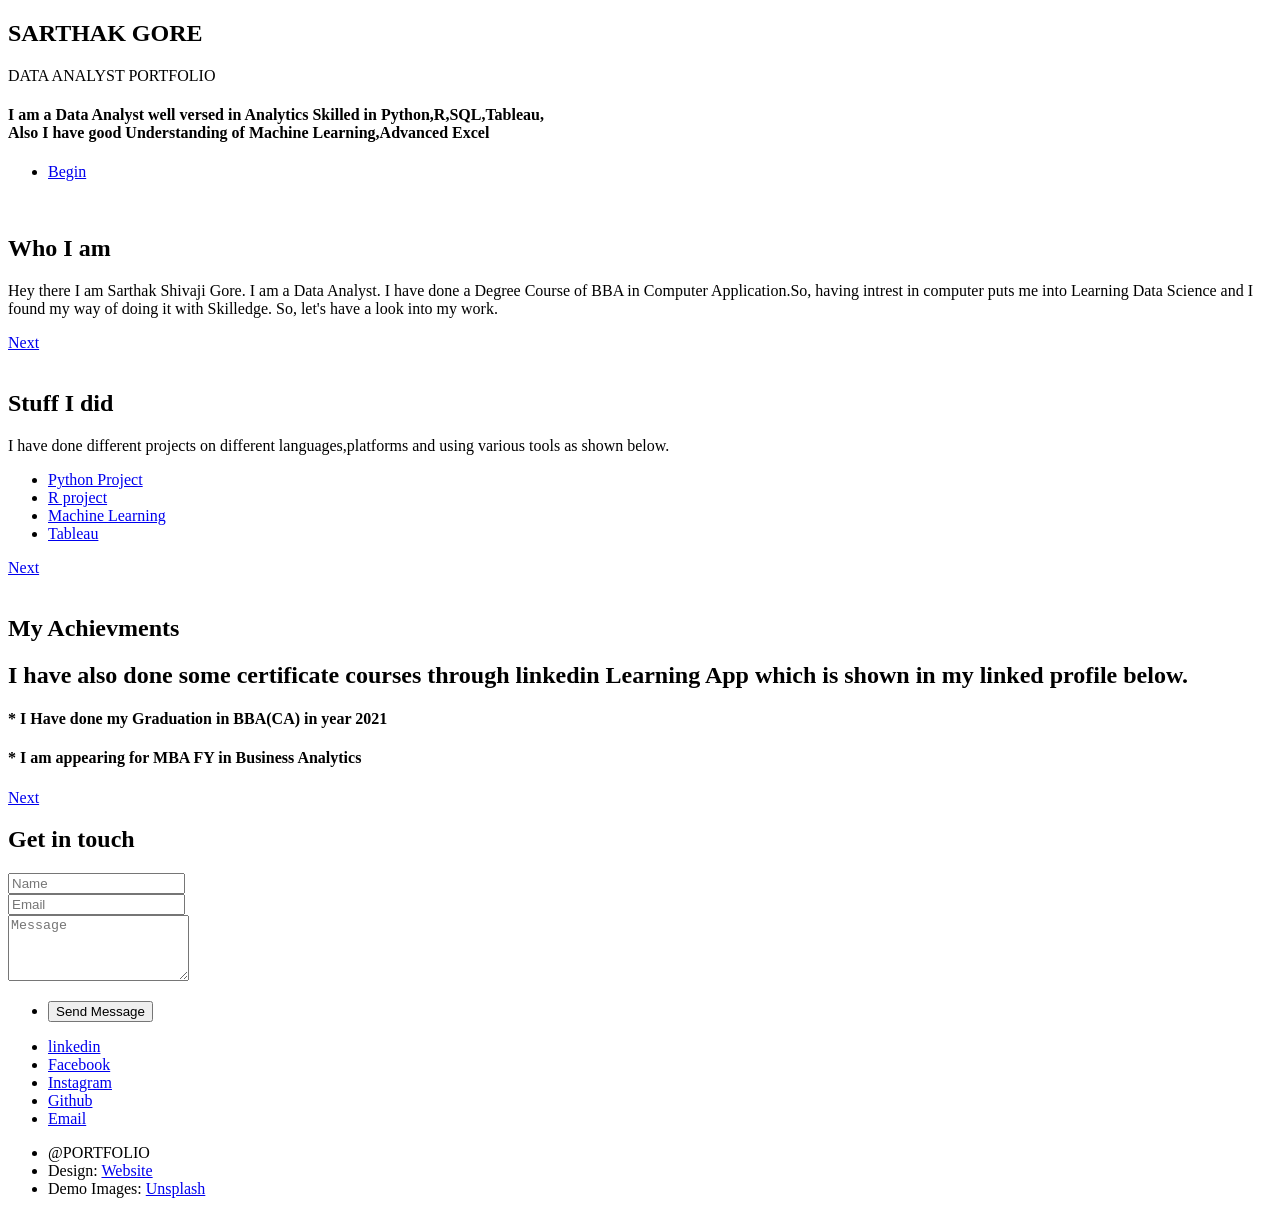
==== index.html @ 53f4ff65 "Add files via upload" ====
<!DOCTYPE HTML>
<!--
	Highlights by HTML5 UP
	html5up.net | @ajlkn
	Free for personal and commercial use under the CCA 3.0 license (html5up.net/license)
-->
<html>
	<head>
		<title>Highlights by HTML5 UP</title>
		<meta charset="utf-8" />
		<meta name="viewport" content="width=device-width, initial-scale=1, user-scalable=no" />
		<link rel="stylesheet" href="assets/css/main.css" />
	</head>
	<body class="is-preload">

		<!-- Header -->
			<section id="header">
				<header class="major">
					<h1>SARTHAK GORE</h1>
					<p>DATA ANALYST PORTFOLIO </p>
					<h4>I am a Data Analyst well versed in Analytics Skilled in Python,R,SQL,Tableau,<br>
						Also I have good Understanding of Machine Learning,Advanced Excel</h4>
				</header>
				<div class="container">
					<ul class="actions special">
						<li><a href="#one" class="button primary scrolly">Begin</a></li>
					</ul>
				</div>
			</section>

		<!-- One -->
			<section id="one" class="main special">
				<div class="container">
					<span class="image fit primary"><img src="images/pic01.jpg" alt="" /></span>
					<div class="content">
						<header class="major">
							<h2>Who I am</h2>
						</header>
						<p> Hey there I am Sarthak Shivaji Gore. I am a Data Analyst. I have done a Degree Course 
							of BBA in Computer Application.So, having intrest in computer puts me into Learning
							Data Science and I found my way of doing it with Skilledge.
							So, let's have a look into my work.
						  
						</p>
					</div>
					<a href="#two" class="goto-next scrolly">Next</a>
				</div>
			</section>

		<!-- Two -->
			<section id="two" class="main special">
				<div class="container">
					<span class="image fit primary"><img src="images/pic02.jpg" alt="" /></span>
					<div class="content">
						<header class="major">
							<h2>Stuff I did</h2>
						</header>
						<p>I have done different projects on different languages,platforms and using various tools as shown below. </p>
						<ul class="icons-grid">
							<li>
								<span class="icon solid major fa-pencil-alt"></span>
								<a href="https://github.com/sarthakgore/Python#python">Python Project</a>
							</li>
							<li>
								<span class="icon solid major fa-pencil-alt"></span>
								<a href="https://github.com/sarthakgore/R-Project#r-project">R project</a>
							</li>
							<li>
								<span class="icon solid major fa-code"></span>
								<a href="https://github.com/sarthakgore/Machine-Learning#machine-learning">Machine Learning</a>
							</li>
							<li>
								<span class="icon solid major fa-virus"></span>
								<a href="https://public.tableau.com/app/profile/sarthak.gore#!/?newProfile=&activeTab=0">Tableau</a>
							</li>
						</ul>
					</div>
					<a href="#three" class="goto-next scrolly">Next</a>
				</div>
			</section>

		<!-- Three -->
			<section id="three" class="main special">
				<div class="container">
					<span class="image fit primary"><img src="images/pic03.jpg" alt="" /></span>
					<div class="content">
						<header class="major">
							<h2>My Achievments
								<h1>I have also done some certificate courses through linkedin Learning App 
								    which is shown in my linked profile below. </h1>
								<h4>* I Have done my Graduation in BBA(CA) in year 2021 </h4>
								<h4>* I am appearing for MBA FY in Business Analytics</h4>
							
							</h2>
						</header>
						<p>

						</p>
					</div>
					<a href="#footer" class="goto-next scrolly">Next</a>
				</div>
			</section>

		<!-- Four -->
		<!--
			<section id="four" class="main">
				<div class="container">
					<div class="content">
						<header class="major">
							<h2>Elements</h2>
						</header>
						<section>
							<h4>Text</h4>
							<p>This is <b>bold</b> and this is <strong>strong</strong>. This is <i>italic</i> and this is <em>emphasized</em>.
							This is <sup>superscript</sup> text and this is <sub>subscript</sub> text.
							This is <u>underlined</u> and this is code: <code>for (;;) { ... }</code>. Finally, <a href="#">this is a link</a>.</p>
							<hr />
							<header>
								<h4>Heading with a Subtitle</h4>
								<p>Lorem ipsum dolor sit amet nullam id egestas urna aliquam</p>
							</header>
							<p>Nunc lacinia ante nunc ac lobortis. Interdum adipiscing gravida odio porttitor sem non mi integer non faucibus ornare mi ut ante amet placerat aliquet. Volutpat eu sed ante lacinia sapien lorem accumsan varius montes viverra nibh in adipiscing blandit tempus accumsan.</p>
							<header>
								<h5>Heading with a Subtitle</h5>
								<p>Lorem ipsum dolor sit amet nullam id egestas urna aliquam</p>
							</header>
							<p>Nunc lacinia ante nunc ac lobortis. Interdum adipiscing gravida odio porttitor sem non mi integer non faucibus ornare mi ut ante amet placerat aliquet. Volutpat eu sed ante lacinia sapien lorem accumsan varius montes viverra nibh in adipiscing blandit tempus accumsan.</p>
							<hr />
							<h2>Heading Level 2</h2>
							<h3>Heading Level 3</h3>
							<h4>Heading Level 4</h4>
							<h5>Heading Level 5</h5>
							<h6>Heading Level 6</h6>
							<hr />
							<h5>Blockquote</h5>
							<blockquote>Fringilla nisl. Donec accumsan interdum nisi, quis tincidunt felis sagittis eget tempus euismod. Vestibulum ante ipsum primis in faucibus vestibulum. Blandit adipiscing eu felis iaculis volutpat ac adipiscing accumsan faucibus. Vestibulum ante ipsum primis in faucibus lorem ipsum dolor sit amet nullam adipiscing eu felis.</blockquote>
							<h5>Preformatted</h5>
							<pre><code>i = 0;

while (!deck.isInOrder()) {
  print 'Iteration ' + i;
  deck.shuffle();
  i++;
}

print 'It took ' + i + ' iterations to sort the deck.';</code></pre>
						</section>

						<section>
							<h4>Lists</h4>
							<div class="row">
								<div class="col-6 col-12-medium">
									<h5>Unordered</h5>
									<ul>
										<li>Dolor pulvinar etiam.</li>
										<li>Sagittis adipiscing.</li>
										<li>Felis enim feugiat.</li>
									</ul>
									<h5>Alternate</h5>
									<ul class="alt">
										<li>Dolor pulvinar etiam.</li>
										<li>Sagittis adipiscing.</li>
										<li>Felis enim feugiat.</li>
									</ul>
								</div>
								<div class="col-6 col-12-medium">
									<h5>Ordered</h5>
									<ol>
										<li>Dolor pulvinar etiam.</li>
										<li>Etiam vel felis viverra.</li>
										<li>Felis enim feugiat.</li>
										<li>Dolor pulvinar etiam.</li>
										<li>Etiam vel felis lorem.</li>
										<li>Felis enim et feugiat.</li>
									</ol>
									<h5>Icons</h5>
									<ul class="icons">
										<li><a href="#" class="icon brands fa-twitter"><span class="label">Twitter</span></a></li>
										<li><a href="#" class="icon brands fa-facebook-f"><span class="label">Facebook</span></a></li>
										<li><a href="#" class="icon brands fa-instagram"><span class="label">Instagram</span></a></li>
										<li><a href="#" class="icon brands fa-github"><span class="label">Github</span></a></li>
									</ul>
								</div>
							</div>
							<h5>Actions</h5>
							<ul class="actions">
								<li><a href="#" class="button primary">Default</a></li>
								<li><a href="#" class="button">Default</a></li>
							</ul>
							<ul class="actions small">
								<li><a href="#" class="button primary small">Small</a></li>
								<li><a href="#" class="button small">Small</a></li>
							</ul>
							<div class="row">
								<div class="col-6 col-12-small">
									<ul class="actions stacked">
										<li><a href="#" class="button primary">Default</a></li>
										<li><a href="#" class="button">Default</a></li>
									</ul>
								</div>
								<div class="col-6 col-12-small">
									<ul class="actions stacked">
										<li><a href="#" class="button primary small">Small</a></li>
										<li><a href="#" class="button small">Small</a></li>
									</ul>
								</div>
								<div class="col-6 col-12-small">
									<ul class="actions stacked">
										<li><a href="#" class="button primary fit">Default</a></li>
										<li><a href="#" class="button fit">Default</a></li>
									</ul>
								</div>
								<div class="col-6 col-12-small">
									<ul class="actions stacked">
										<li><a href="#" class="button primary small fit">Small</a></li>
										<li><a href="#" class="button small fit">Small</a></li>
									</ul>
								</div>
							</div>
						</section>

						<section>
							<h4>Table</h4>
							<h5>Default</h5>
							<div class="table-wrapper">
								<table>
									<thead>
										<tr>
											<th>Name</th>
											<th>Description</th>
											<th>Price</th>
										</tr>
									</thead>
									<tbody>
										<tr>
											<td>Item One</td>
											<td>Ante turpis integer aliquet porttitor.</td>
											<td>29.99</td>
										</tr>
										<tr>
											<td>Item Two</td>
											<td>Vis ac commodo adipiscing arcu aliquet.</td>
											<td>19.99</td>
										</tr>
										<tr>
											<td>Item Three</td>
											<td> Morbi faucibus arcu accumsan lorem.</td>
											<td>29.99</td>
										</tr>
										<tr>
											<td>Item Four</td>
											<td>Vitae integer tempus condimentum.</td>
											<td>19.99</td>
										</tr>
										<tr>
											<td>Item Five</td>
											<td>Ante turpis integer aliquet porttitor.</td>
											<td>29.99</td>
										</tr>
									</tbody>
									<tfoot>
										<tr>
											<td colspan="2"></td>
											<td>100.00</td>
										</tr>
									</tfoot>
								</table>
							</div>

							<h5>Alternate</h5>
							<div class="table-wrapper">
								<table class="alt">
									<thead>
										<tr>
											<th>Name</th>
											<th>Description</th>
											<th>Price</th>
										</tr>
									</thead>
									<tbody>
										<tr>
											<td>Item One</td>
											<td>Ante turpis integer aliquet porttitor.</td>
											<td>29.99</td>
										</tr>
										<tr>
											<td>Item Two</td>
											<td>Vis ac commodo adipiscing arcu aliquet.</td>
											<td>19.99</td>
										</tr>
										<tr>
											<td>Item Three</td>
											<td> Morbi faucibus arcu accumsan lorem.</td>
											<td>29.99</td>
										</tr>
										<tr>
											<td>Item Four</td>
											<td>Vitae integer tempus condimentum.</td>
											<td>19.99</td>
										</tr>
										<tr>
											<td>Item Five</td>
											<td>Ante turpis integer aliquet porttitor.</td>
											<td>29.99</td>
										</tr>
									</tbody>
									<tfoot>
										<tr>
											<td colspan="2"></td>
											<td>100.00</td>
										</tr>
									</tfoot>
								</table>
							</div>
						</section>

						<section>
							<h4>Buttons</h4>
							<ul class="actions">
								<li><a href="#" class="button primary">Primary</a></li>
								<li><a href="#" class="button">Default</a></li>
							</ul>
							<ul class="actions">
								<li><a href="#" class="button">Default</a></li>
								<li><a href="#" class="button small">Small</a></li>
							</ul>
							<ul class="actions fit">
								<li><a href="#" class="button primary fit">Fit</a></li>
								<li><a href="#" class="button fit">Fit</a></li>
							</ul>
							<ul class="actions fit small">
								<li><a href="#" class="button primary fit small">Fit + Small</a></li>
								<li><a href="#" class="button fit small">Fit + Small</a></li>
							</ul>
							<ul class="actions">
								<li><a href="#" class="button primary icon solid fa-download">Icon</a></li>
								<li><a href="#" class="button icon solid fa-download">Icon</a></li>
							</ul>
							<ul class="actions">
								<li><span class="button primary disabled">Disabled</span></li>
								<li><span class="button disabled">Disabled</span></li>
							</ul>
						</section>

						<section>
							<h4>Form</h4>
							<form method="post" action="#">
								<div class="row gtr-uniform">
									<div class="col-6 col-12-xsmall">
										<input type="text" name="demo-name" id="demo-name" value="" placeholder="Name" />
									</div>
									<div class="col-6 col-12-xsmall">
										<input type="email" name="demo-email" id="demo-email" value="" placeholder="Email" />
									</div>
									<div class="col-12">
										<select name="demo-category" id="demo-category">
											<option value="">- Category -</option>
											<option value="1">Manufacturing</option>
											<option value="1">Shipping</option>
											<option value="1">Administration</option>
											<option value="1">Human Resources</option>
										</select>
									</div>
									<div class="col-4 col-12-small">
										<input type="radio" id="demo-priority-low" name="demo-priority" checked>
										<label for="demo-priority-low">Low</label>
									</div>
									<div class="col-4 col-12-small">
										<input type="radio" id="demo-priority-normal" name="demo-priority">
										<label for="demo-priority-normal">Normal</label>
									</div>
									<div class="col-4 col-12-small">
										<input type="radio" id="demo-priority-high" name="demo-priority">
										<label for="demo-priority-high">High</label>
									</div>
									<div class="col-6 col-12-small">
										<input type="checkbox" id="demo-copy" name="demo-copy">
										<label for="demo-copy">Email me a copy</label>
									</div>
									<div class="col-6 col-12-small">
										<input type="checkbox" id="demo-human" name="demo-human" checked>
										<label for="demo-human">Not a robot</label>
									</div>
									<div class="col-12">
										<textarea name="demo-message" id="demo-message" placeholder="Enter your message" rows="6"></textarea>
									</div>
									<div class="col-12">
										<ul class="actions">
											<li><input type="submit" value="Send Message" class="primary" /></li>
											<li><input type="reset" value="Reset" /></li>
										</ul>
									</div>
								</div>
							</form>
						</section>

						<section>
							<h4>Image</h4>
							<h5>Fit</h5>
							<div class="box alt">
								<div class="row gtr-uniform gtr-50">
									<div class="col-12"><span class="image fit"><img src="images/pic04.jpg" alt="" /></span></div>
									<div class="col-4"><span class="image fit"><img src="images/pic04.jpg" alt="" /></span></div>
									<div class="col-4"><span class="image fit"><img src="images/pic04.jpg" alt="" /></span></div>
									<div class="col-4"><span class="image fit"><img src="images/pic04.jpg" alt="" /></span></div>
									<div class="col-4"><span class="image fit"><img src="images/pic04.jpg" alt="" /></span></div>
									<div class="col-4"><span class="image fit"><img src="images/pic04.jpg" alt="" /></span></div>
									<div class="col-4"><span class="image fit"><img src="images/pic04.jpg" alt="" /></span></div>
									<div class="col-4"><span class="image fit"><img src="images/pic04.jpg" alt="" /></span></div>
									<div class="col-4"><span class="image fit"><img src="images/pic04.jpg" alt="" /></span></div>
									<div class="col-4"><span class="image fit"><img src="images/pic04.jpg" alt="" /></span></div>
								</div>
							</div>
							<h5>Left &amp; Right</h5>
							<p><span class="image left"><img src="images/pic05.jpg" alt="" /></span>Fringilla nisl. Donec accumsan interdum nisi, quis tincidunt felis sagittis eget. tempus euismod. Vestibulum ante ipsum primis in faucibus vestibulum. Blandit adipiscing eu felis iaculis volutpat ac adipiscing accumsan eu faucibus. Integer ac pellentesque praesent tincidunt felis sagittis eget. tempus euismod. Vestibulum ante ipsum primis in faucibus vestibulum. Blandit adipiscing eu felis iaculis volutpat ac adipiscing accumsan eu faucibus. Integer ac pellentesque praesent. Donec accumsan interdum nisi, quis tincidunt felis sagittis eget. tempus euismod. Vestibulum ante ipsum primis in faucibus vestibulum. Blandit adipiscing eu felis iaculis volutpat ac adipiscing accumsan eu faucibus. Integer ac pellentesque praesent tincidunt felis sagittis eget. tempus euismod. Vestibulum ante ipsum primis in faucibus vestibulum. Blandit adipiscing eu felis iaculis volutpat ac adipiscing accumsan eu faucibus. Integer ac pellentesque praesent.</p>
							<p><span class="image right"><img src="images/pic05.jpg" alt="" /></span>Fringilla nisl. Donec accumsan interdum nisi, quis tincidunt felis sagittis eget. tempus euismod. Vestibulum ante ipsum primis in faucibus vestibulum. Blandit adipiscing eu felis iaculis volutpat ac adipiscing accumsan eu faucibus. Integer ac pellentesque praesent tincidunt felis sagittis eget. tempus euismod. Vestibulum ante ipsum primis in faucibus vestibulum. Blandit adipiscing eu felis iaculis volutpat ac adipiscing accumsan eu faucibus. Integer ac pellentesque praesent. Donec accumsan interdum nisi, quis tincidunt felis sagittis eget. tempus euismod. Vestibulum ante ipsum primis in faucibus vestibulum. Blandit adipiscing eu felis iaculis volutpat ac adipiscing accumsan eu faucibus. Integer ac pellentesque praesent tincidunt felis sagittis eget. tempus euismod. Vestibulum ante ipsum primis in faucibus vestibulum. Blandit adipiscing eu felis iaculis volutpat ac adipiscing accumsan eu faucibus. Integer ac pellentesque praesent.</p>
						</section>

					</div>
					<a href="#footer" class="goto-next scrolly">Next</a>
				</div>
			</section>
		-->

		<!-- Footer -->
			<section id="footer">
				<div class="container">
					<header class="major">
						<h2>Get in touch</h2>
					</header>
					<form method="post" action="#">
						<div class="row gtr-uniform">
							<div class="col-6 col-12-xsmall"><input type="text" name="name" id="name" placeholder="Name" /></div>
							<div class="col-6 col-12-xsmall"><input type="email" name="email" id="email" placeholder="Email" /></div>
							<div class="col-12"><textarea name="message" id="message" placeholder="Message" rows="4"></textarea></div>
							<div class="col-12">
								<ul class="actions special">
									<li><input type="submit" value="Send Message" class="primary" /></li>
								</ul>
							</div>
						</div>
					</form>
				</div>
				<footer>
					<ul class="icons">
						<li><a href="https://www.linkedin.com/notifications/" class="icon brands alt fa-linkedin"><span class="label">linkedin</span></a></li>
						<li><a href="https://www.facebook.com/" class="icon brands alt fa-facebook-f"><span class="label">Facebook</span></a></li>
						<li><a href="https://www.instagram.com/" class="icon brands alt fa-instagram"><span class="label">Instagram</span></a></li>
						<li><a href="https://github.com/sarthakgore" class="icon brands alt fa-github"><span class="label">Github</span></a></li>
						<li><a href="https://accounts.google.com/signin/v2/identifier?flowName=GlifWebSignIn&flowEntry=ServiceLogin" class="icon solid alt fa-envelope"><span class="label">Email</span></a></li>
					</ul>
					<ul class="copyright">
						<li> @PORTFOLIO</li><li>Design: <a href="file:///C:/Users/ADMIN/Downloads/html5up-highlights/index.html">Website</a></li><li>Demo Images: <a href="http://unsplash.com">Unsplash</a></li>
					</ul>
				</footer>
			</section>

		<!-- Scripts -->
			<script src="assets/js/jquery.min.js"></script>
			<script src="assets/js/jquery.scrollex.min.js"></script>
			<script src="assets/js/jquery.scrolly.min.js"></script>
			<script src="assets/js/browser.min.js"></script>
			<script src="assets/js/breakpoints.min.js"></script>
			<script src="assets/js/util.js"></script>
			<script src="assets/js/main.js"></script>

	</body>
</html>
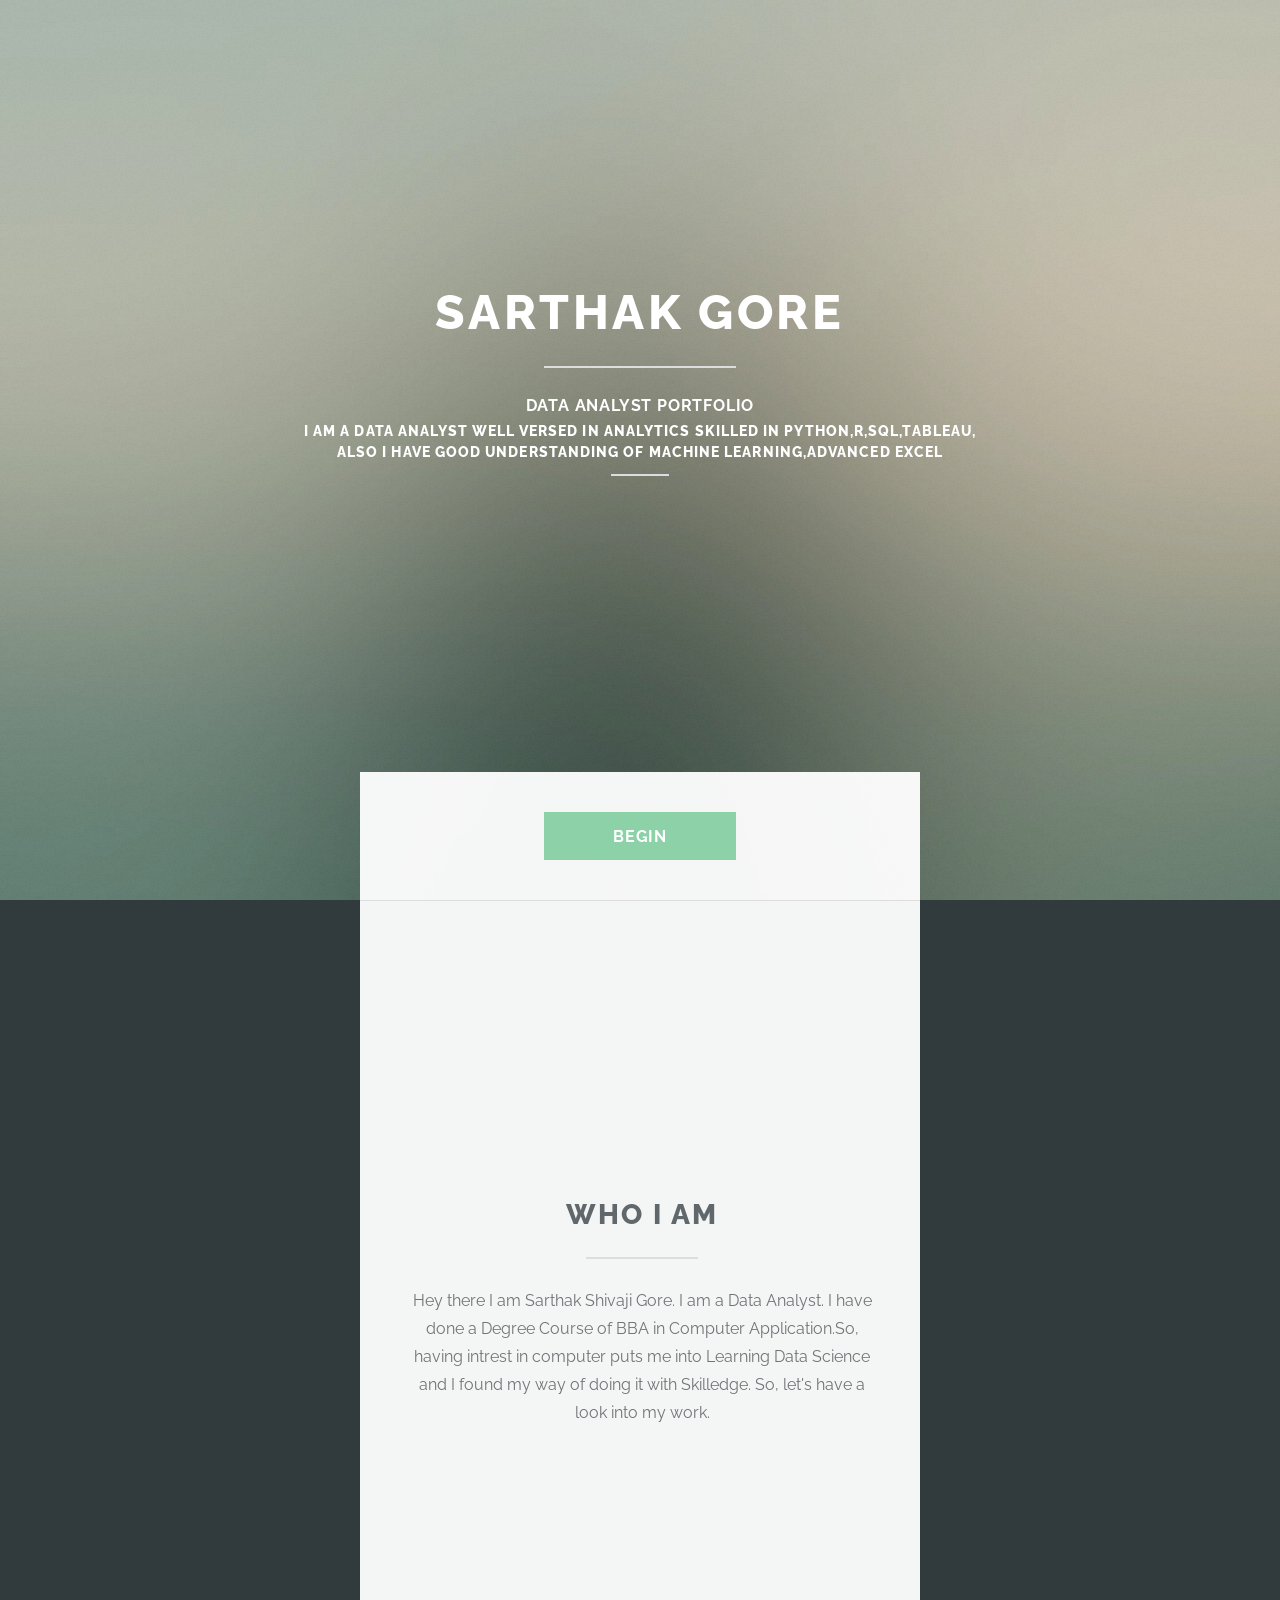
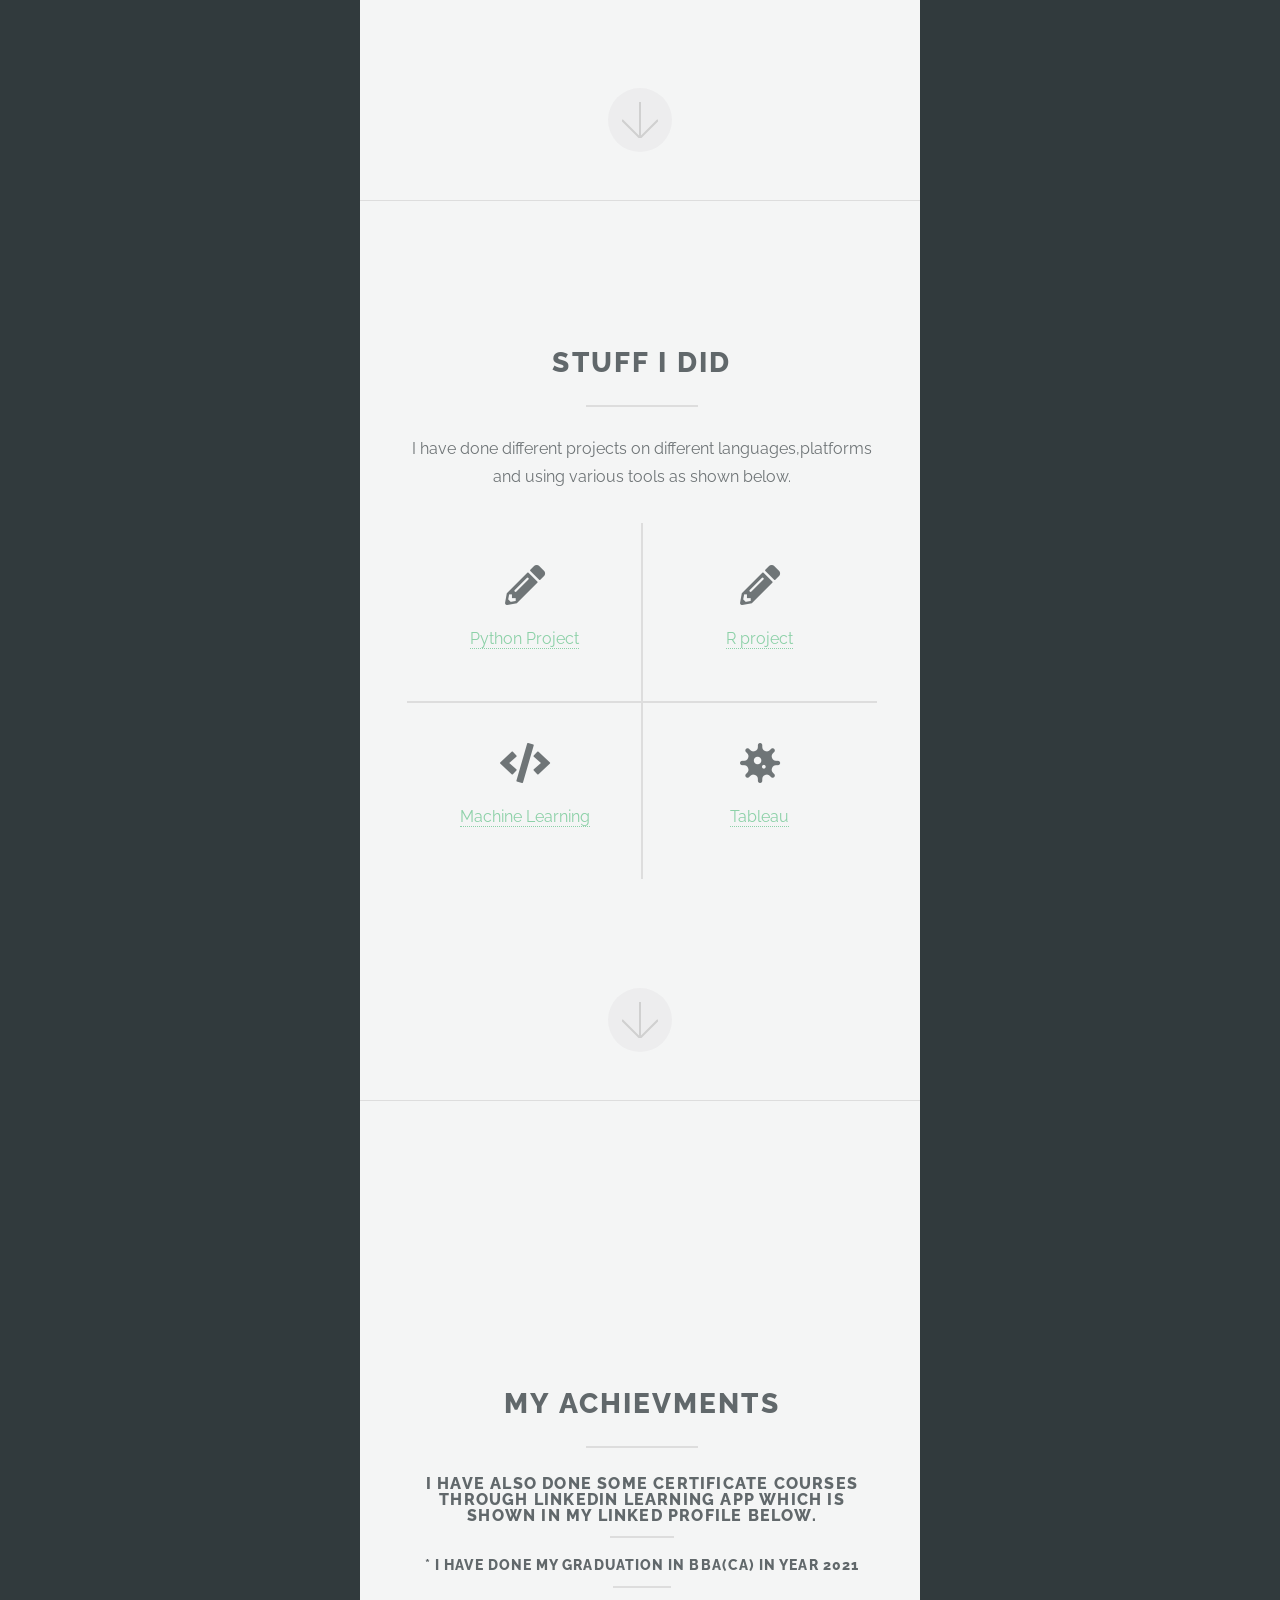
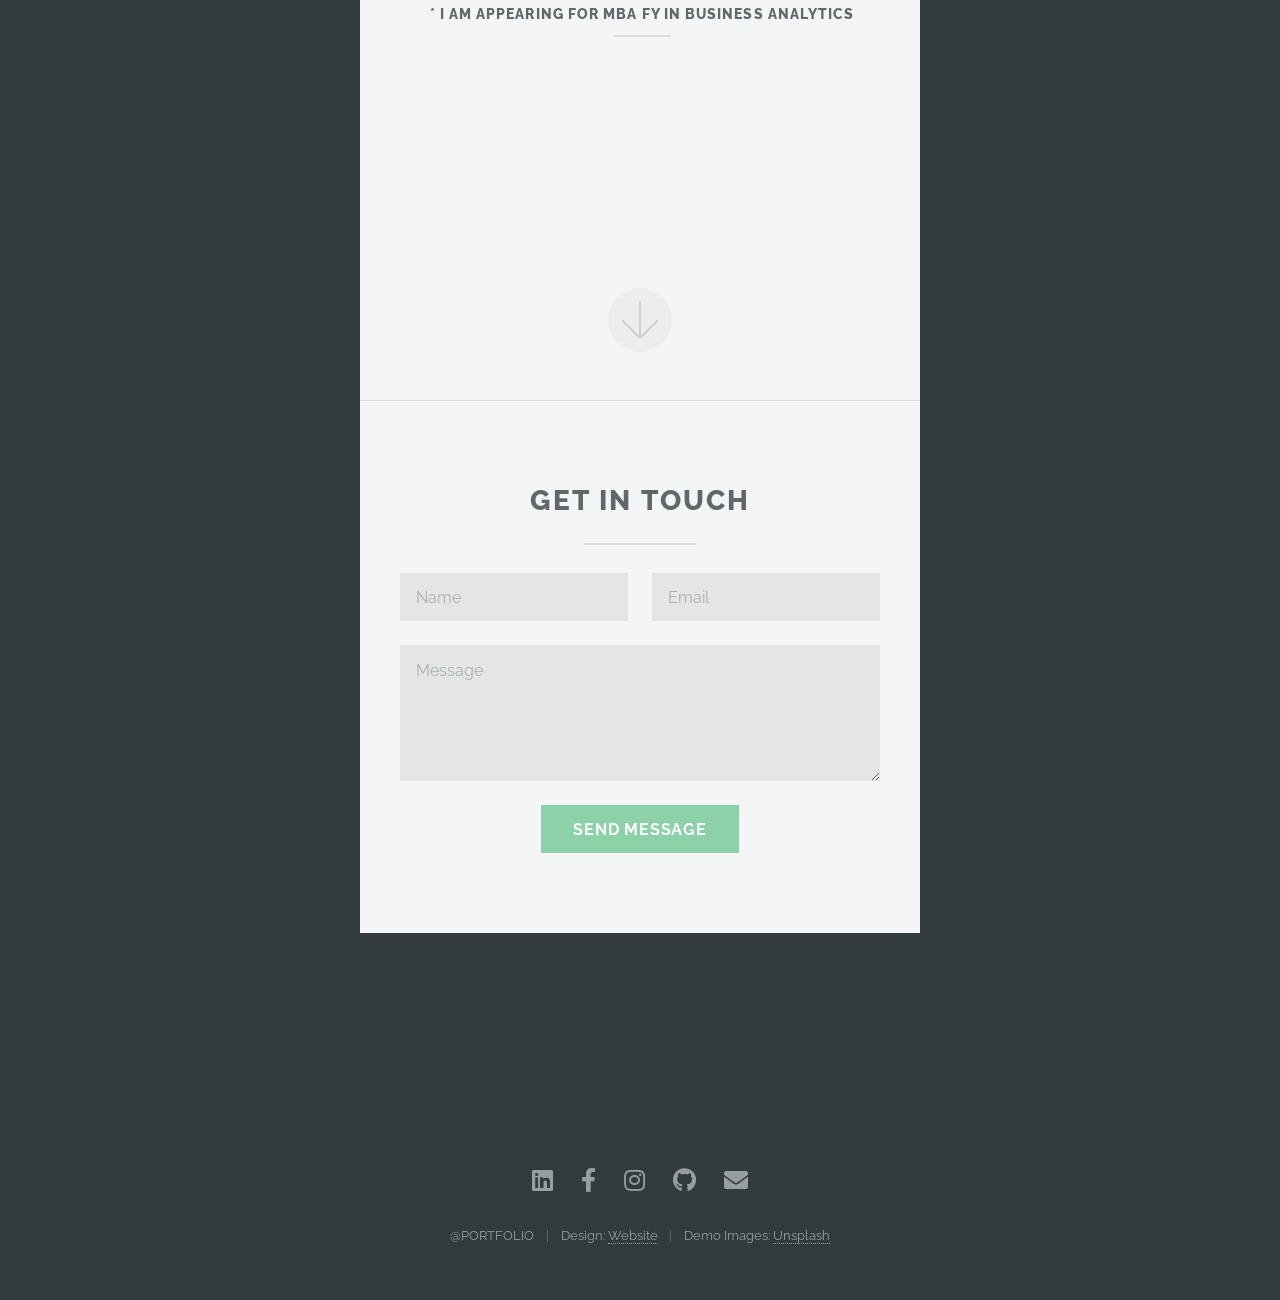
==== commit b3ba42f4: "Add files via upload" ====
--- a/index.html
+++ b/index.html
@@ -428,7 +428,7 @@
 					<header class="major">
 						<h2>Get in touch</h2>
 					</header>
-					<form method="post" action="#">
+					<form method="post" action="https://formspree.io/f/mgedlqnl">
 						<div class="row gtr-uniform">
 							<div class="col-6 col-12-xsmall"><input type="text" name="name" id="name" placeholder="Name" /></div>
 							<div class="col-6 col-12-xsmall"><input type="email" name="email" id="email" placeholder="Email" /></div>
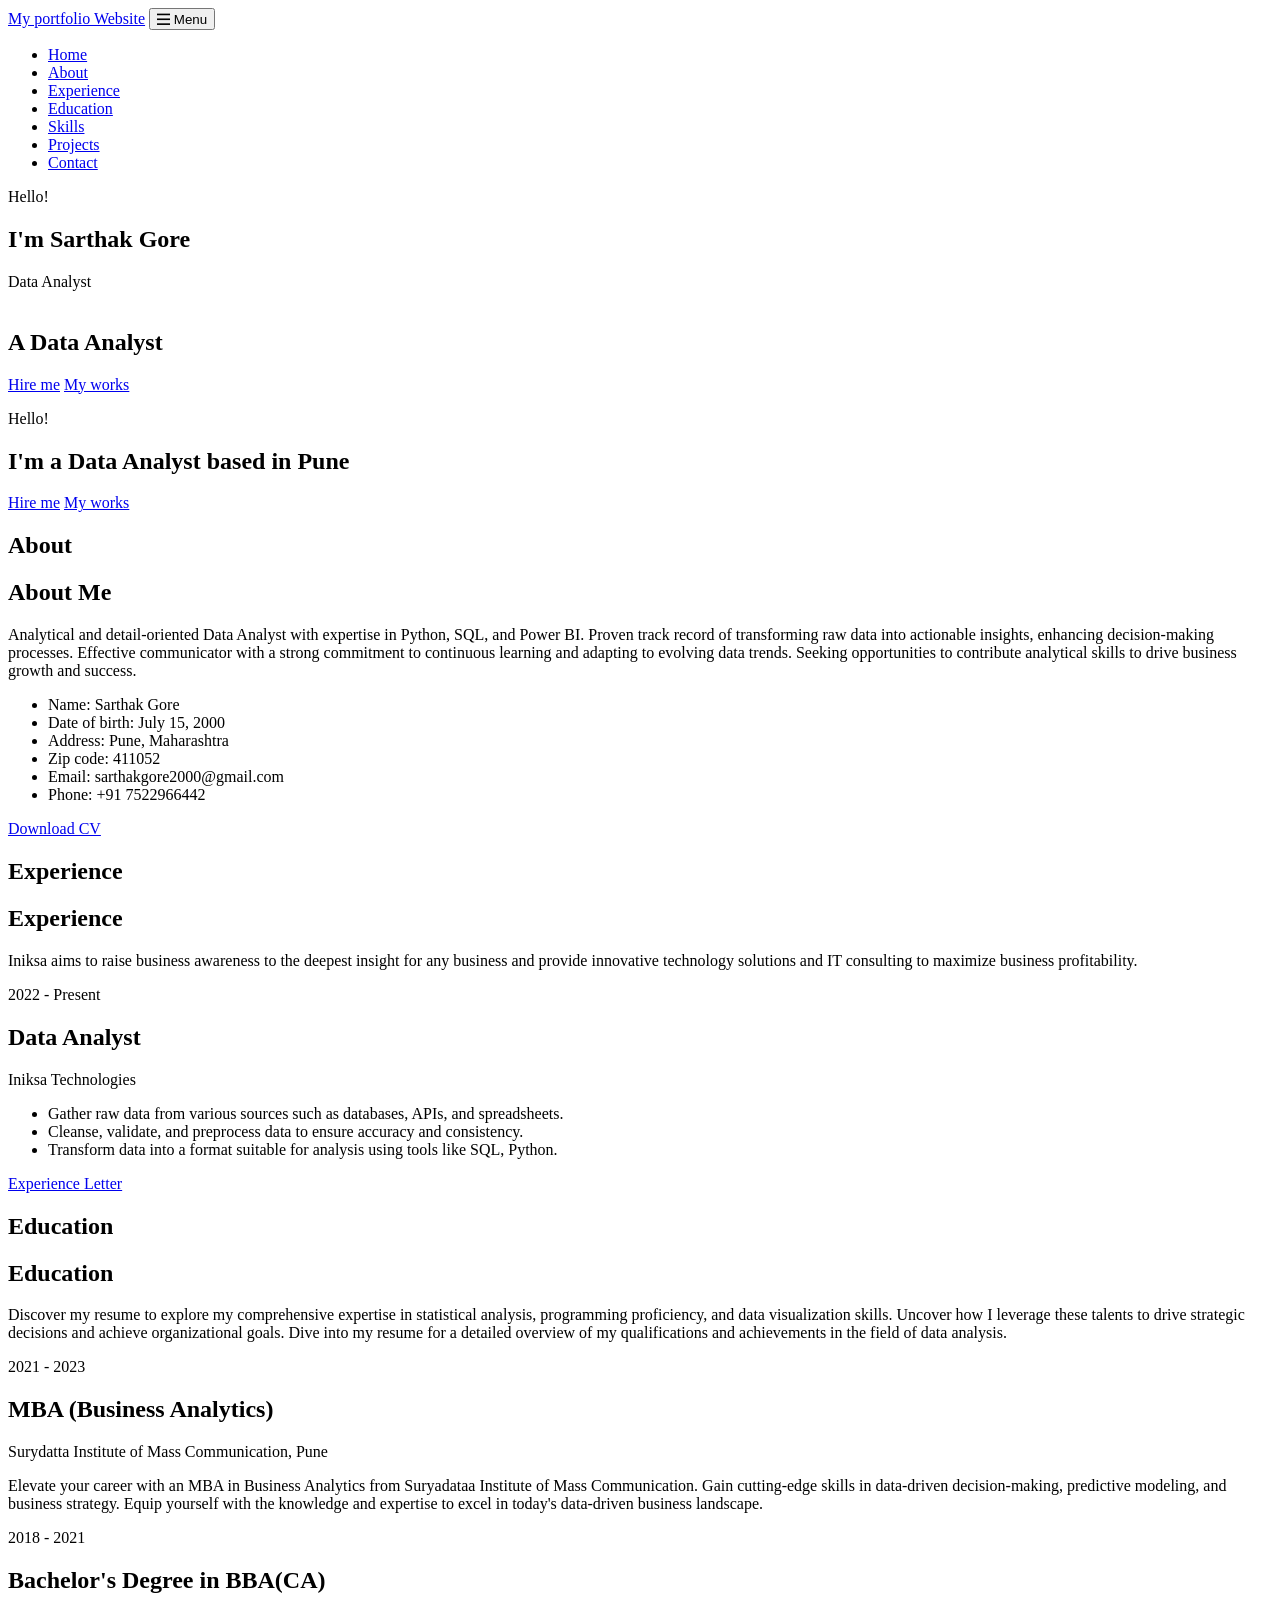
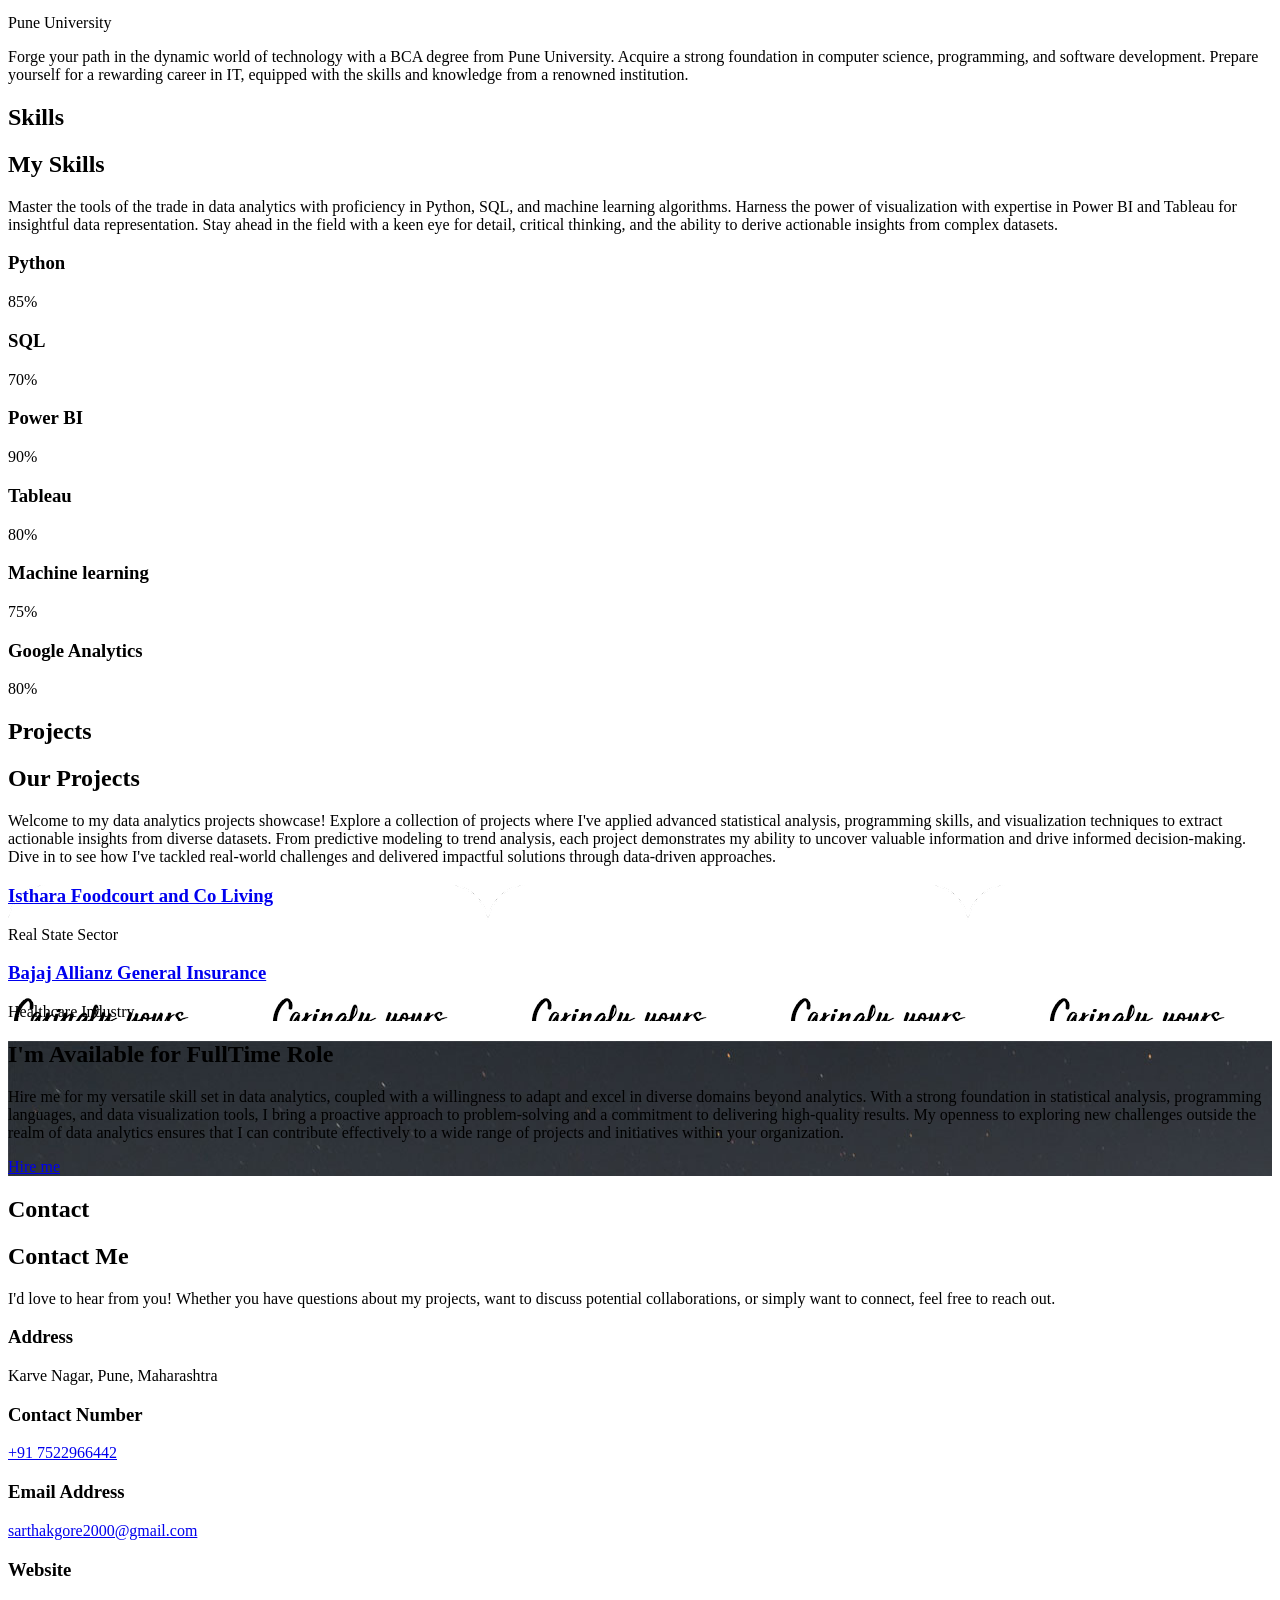
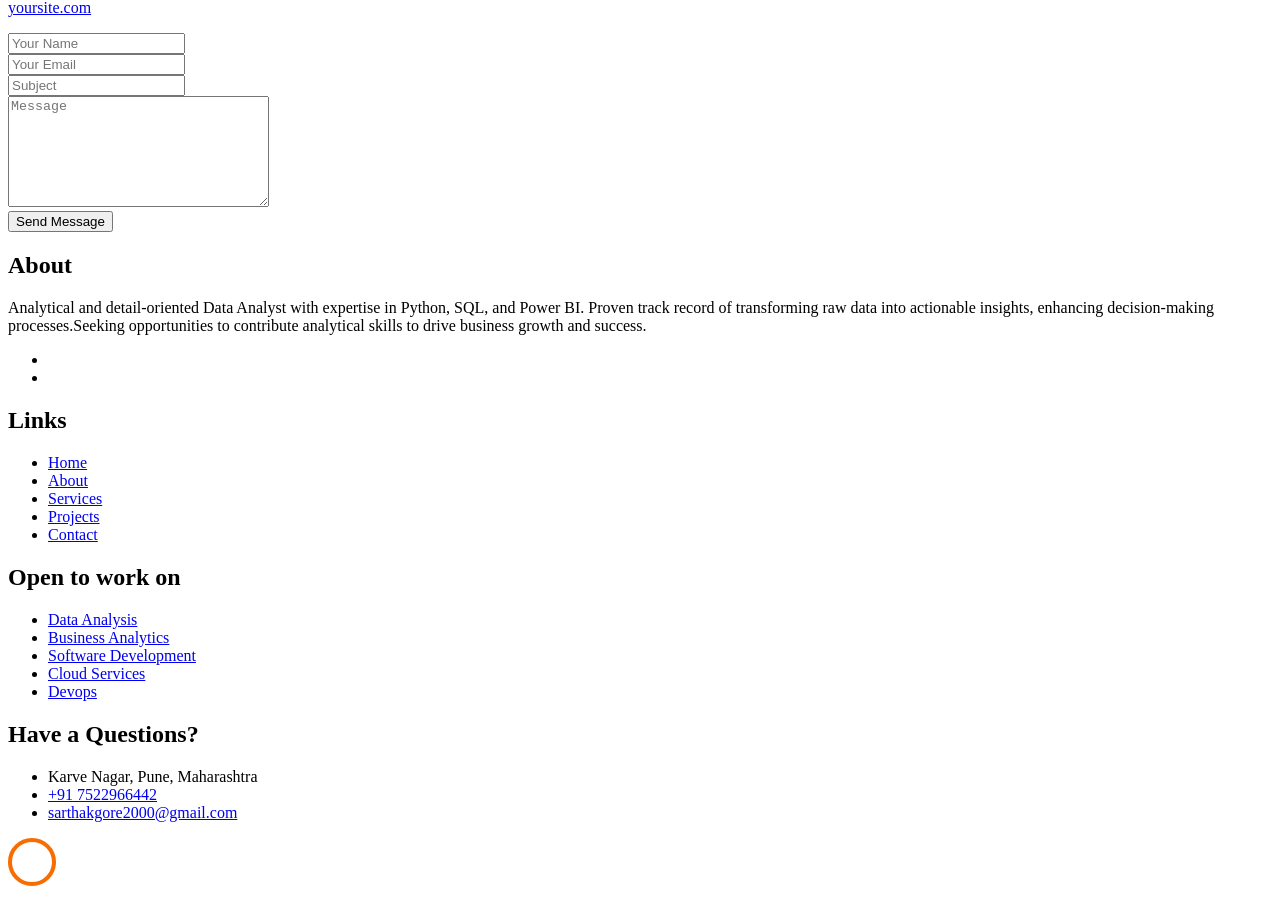
==== commit 12ecc07d: "commit" ====
--- a/index.html
+++ b/index.html
@@ -1,468 +1,768 @@
-<!DOCTYPE HTML>
-<!--
-	Highlights by HTML5 UP
-	html5up.net | @ajlkn
-	Free for personal and commercial use under the CCA 3.0 license (html5up.net/license)
--->
-<html>
-	<head>
-		<title>Highlights by HTML5 UP</title>
-		<meta charset="utf-8" />
-		<meta name="viewport" content="width=device-width, initial-scale=1, user-scalable=no" />
-		<link rel="stylesheet" href="assets/css/main.css" />
-	</head>
-	<body class="is-preload">
-
-		<!-- Header -->
-			<section id="header">
-				<header class="major">
-					<h1>SARTHAK GORE</h1>
-					<p>DATA ANALYST PORTFOLIO </p>
-					<h4>I am a Data Analyst well versed in Analytics Skilled in Python,R,SQL,Tableau,<br>
-						Also I have good Understanding of Machine Learning,Advanced Excel</h4>
-				</header>
-				<div class="container">
-					<ul class="actions special">
-						<li><a href="#one" class="button primary scrolly">Begin</a></li>
-					</ul>
-				</div>
-			</section>
-
-		<!-- One -->
-			<section id="one" class="main special">
-				<div class="container">
-					<span class="image fit primary"><img src="images/pic01.jpg" alt="" /></span>
-					<div class="content">
-						<header class="major">
-							<h2>Who I am</h2>
-						</header>
-						<p> Hey there I am Sarthak Shivaji Gore. I am a Data Analyst. I have done a Degree Course 
-							of BBA in Computer Application.So, having intrest in computer puts me into Learning
-							Data Science and I found my way of doing it with Skilledge.
-							So, let's have a look into my work.
-						  
-						</p>
-					</div>
-					<a href="#two" class="goto-next scrolly">Next</a>
-				</div>
-			</section>
-
-		<!-- Two -->
-			<section id="two" class="main special">
-				<div class="container">
-					<span class="image fit primary"><img src="images/pic02.jpg" alt="" /></span>
-					<div class="content">
-						<header class="major">
-							<h2>Stuff I did</h2>
-						</header>
-						<p>I have done different projects on different languages,platforms and using various tools as shown below. </p>
-						<ul class="icons-grid">
-							<li>
-								<span class="icon solid major fa-pencil-alt"></span>
-								<a href="https://github.com/sarthakgore/Python#python">Python Project</a>
-							</li>
-							<li>
-								<span class="icon solid major fa-pencil-alt"></span>
-								<a href="https://github.com/sarthakgore/R-Project#r-project">R project</a>
-							</li>
-							<li>
-								<span class="icon solid major fa-code"></span>
-								<a href="https://github.com/sarthakgore/Machine-Learning#machine-learning">Machine Learning</a>
-							</li>
-							<li>
-								<span class="icon solid major fa-virus"></span>
-								<a href="https://public.tableau.com/app/profile/sarthak.gore#!/?newProfile=&activeTab=0">Tableau</a>
-							</li>
-						</ul>
-					</div>
-					<a href="#three" class="goto-next scrolly">Next</a>
-				</div>
-			</section>
-
-		<!-- Three -->
-			<section id="three" class="main special">
-				<div class="container">
-					<span class="image fit primary"><img src="images/pic03.jpg" alt="" /></span>
-					<div class="content">
-						<header class="major">
-							<h2>My Achievments
-								<h1>I have also done some certificate courses through linkedin Learning App 
-								    which is shown in my linked profile below. </h1>
-								<h4>* I Have done my Graduation in BBA(CA) in year 2021 </h4>
-								<h4>* I am appearing for MBA FY in Business Analytics</h4>
-							
-							</h2>
-						</header>
-						<p>
-
-						</p>
-					</div>
-					<a href="#footer" class="goto-next scrolly">Next</a>
-				</div>
-			</section>
-
-		<!-- Four -->
-		<!--
-			<section id="four" class="main">
-				<div class="container">
-					<div class="content">
-						<header class="major">
-							<h2>Elements</h2>
-						</header>
-						<section>
-							<h4>Text</h4>
-							<p>This is <b>bold</b> and this is <strong>strong</strong>. This is <i>italic</i> and this is <em>emphasized</em>.
-							This is <sup>superscript</sup> text and this is <sub>subscript</sub> text.
-							This is <u>underlined</u> and this is code: <code>for (;;) { ... }</code>. Finally, <a href="#">this is a link</a>.</p>
-							<hr />
-							<header>
-								<h4>Heading with a Subtitle</h4>
-								<p>Lorem ipsum dolor sit amet nullam id egestas urna aliquam</p>
-							</header>
-							<p>Nunc lacinia ante nunc ac lobortis. Interdum adipiscing gravida odio porttitor sem non mi integer non faucibus ornare mi ut ante amet placerat aliquet. Volutpat eu sed ante lacinia sapien lorem accumsan varius montes viverra nibh in adipiscing blandit tempus accumsan.</p>
-							<header>
-								<h5>Heading with a Subtitle</h5>
-								<p>Lorem ipsum dolor sit amet nullam id egestas urna aliquam</p>
-							</header>
-							<p>Nunc lacinia ante nunc ac lobortis. Interdum adipiscing gravida odio porttitor sem non mi integer non faucibus ornare mi ut ante amet placerat aliquet. Volutpat eu sed ante lacinia sapien lorem accumsan varius montes viverra nibh in adipiscing blandit tempus accumsan.</p>
-							<hr />
-							<h2>Heading Level 2</h2>
-							<h3>Heading Level 3</h3>
-							<h4>Heading Level 4</h4>
-							<h5>Heading Level 5</h5>
-							<h6>Heading Level 6</h6>
-							<hr />
-							<h5>Blockquote</h5>
-							<blockquote>Fringilla nisl. Donec accumsan interdum nisi, quis tincidunt felis sagittis eget tempus euismod. Vestibulum ante ipsum primis in faucibus vestibulum. Blandit adipiscing eu felis iaculis volutpat ac adipiscing accumsan faucibus. Vestibulum ante ipsum primis in faucibus lorem ipsum dolor sit amet nullam adipiscing eu felis.</blockquote>
-							<h5>Preformatted</h5>
-							<pre><code>i = 0;
-
-while (!deck.isInOrder()) {
-  print 'Iteration ' + i;
-  deck.shuffle();
-  i++;
-}
-
-print 'It took ' + i + ' iterations to sort the deck.';</code></pre>
-						</section>
-
-						<section>
-							<h4>Lists</h4>
-							<div class="row">
-								<div class="col-6 col-12-medium">
-									<h5>Unordered</h5>
-									<ul>
-										<li>Dolor pulvinar etiam.</li>
-										<li>Sagittis adipiscing.</li>
-										<li>Felis enim feugiat.</li>
-									</ul>
-									<h5>Alternate</h5>
-									<ul class="alt">
-										<li>Dolor pulvinar etiam.</li>
-										<li>Sagittis adipiscing.</li>
-										<li>Felis enim feugiat.</li>
-									</ul>
-								</div>
-								<div class="col-6 col-12-medium">
-									<h5>Ordered</h5>
-									<ol>
-										<li>Dolor pulvinar etiam.</li>
-										<li>Etiam vel felis viverra.</li>
-										<li>Felis enim feugiat.</li>
-										<li>Dolor pulvinar etiam.</li>
-										<li>Etiam vel felis lorem.</li>
-										<li>Felis enim et feugiat.</li>
-									</ol>
-									<h5>Icons</h5>
-									<ul class="icons">
-										<li><a href="#" class="icon brands fa-twitter"><span class="label">Twitter</span></a></li>
-										<li><a href="#" class="icon brands fa-facebook-f"><span class="label">Facebook</span></a></li>
-										<li><a href="#" class="icon brands fa-instagram"><span class="label">Instagram</span></a></li>
-										<li><a href="#" class="icon brands fa-github"><span class="label">Github</span></a></li>
-									</ul>
-								</div>
-							</div>
-							<h5>Actions</h5>
-							<ul class="actions">
-								<li><a href="#" class="button primary">Default</a></li>
-								<li><a href="#" class="button">Default</a></li>
-							</ul>
-							<ul class="actions small">
-								<li><a href="#" class="button primary small">Small</a></li>
-								<li><a href="#" class="button small">Small</a></li>
-							</ul>
-							<div class="row">
-								<div class="col-6 col-12-small">
-									<ul class="actions stacked">
-										<li><a href="#" class="button primary">Default</a></li>
-										<li><a href="#" class="button">Default</a></li>
-									</ul>
-								</div>
-								<div class="col-6 col-12-small">
-									<ul class="actions stacked">
-										<li><a href="#" class="button primary small">Small</a></li>
-										<li><a href="#" class="button small">Small</a></li>
-									</ul>
-								</div>
-								<div class="col-6 col-12-small">
-									<ul class="actions stacked">
-										<li><a href="#" class="button primary fit">Default</a></li>
-										<li><a href="#" class="button fit">Default</a></li>
-									</ul>
-								</div>
-								<div class="col-6 col-12-small">
-									<ul class="actions stacked">
-										<li><a href="#" class="button primary small fit">Small</a></li>
-										<li><a href="#" class="button small fit">Small</a></li>
-									</ul>
-								</div>
-							</div>
-						</section>
-
-						<section>
-							<h4>Table</h4>
-							<h5>Default</h5>
-							<div class="table-wrapper">
-								<table>
-									<thead>
-										<tr>
-											<th>Name</th>
-											<th>Description</th>
-											<th>Price</th>
-										</tr>
-									</thead>
-									<tbody>
-										<tr>
-											<td>Item One</td>
-											<td>Ante turpis integer aliquet porttitor.</td>
-											<td>29.99</td>
-										</tr>
-										<tr>
-											<td>Item Two</td>
-											<td>Vis ac commodo adipiscing arcu aliquet.</td>
-											<td>19.99</td>
-										</tr>
-										<tr>
-											<td>Item Three</td>
-											<td> Morbi faucibus arcu accumsan lorem.</td>
-											<td>29.99</td>
-										</tr>
-										<tr>
-											<td>Item Four</td>
-											<td>Vitae integer tempus condimentum.</td>
-											<td>19.99</td>
-										</tr>
-										<tr>
-											<td>Item Five</td>
-											<td>Ante turpis integer aliquet porttitor.</td>
-											<td>29.99</td>
-										</tr>
-									</tbody>
-									<tfoot>
-										<tr>
-											<td colspan="2"></td>
-											<td>100.00</td>
-										</tr>
-									</tfoot>
-								</table>
-							</div>
-
-							<h5>Alternate</h5>
-							<div class="table-wrapper">
-								<table class="alt">
-									<thead>
-										<tr>
-											<th>Name</th>
-											<th>Description</th>
-											<th>Price</th>
-										</tr>
-									</thead>
-									<tbody>
-										<tr>
-											<td>Item One</td>
-											<td>Ante turpis integer aliquet porttitor.</td>
-											<td>29.99</td>
-										</tr>
-										<tr>
-											<td>Item Two</td>
-											<td>Vis ac commodo adipiscing arcu aliquet.</td>
-											<td>19.99</td>
-										</tr>
-										<tr>
-											<td>Item Three</td>
-											<td> Morbi faucibus arcu accumsan lorem.</td>
-											<td>29.99</td>
-										</tr>
-										<tr>
-											<td>Item Four</td>
-											<td>Vitae integer tempus condimentum.</td>
-											<td>19.99</td>
-										</tr>
-										<tr>
-											<td>Item Five</td>
-											<td>Ante turpis integer aliquet porttitor.</td>
-											<td>29.99</td>
-										</tr>
-									</tbody>
-									<tfoot>
-										<tr>
-											<td colspan="2"></td>
-											<td>100.00</td>
-										</tr>
-									</tfoot>
-								</table>
-							</div>
-						</section>
-
-						<section>
-							<h4>Buttons</h4>
-							<ul class="actions">
-								<li><a href="#" class="button primary">Primary</a></li>
-								<li><a href="#" class="button">Default</a></li>
-							</ul>
-							<ul class="actions">
-								<li><a href="#" class="button">Default</a></li>
-								<li><a href="#" class="button small">Small</a></li>
-							</ul>
-							<ul class="actions fit">
-								<li><a href="#" class="button primary fit">Fit</a></li>
-								<li><a href="#" class="button fit">Fit</a></li>
-							</ul>
-							<ul class="actions fit small">
-								<li><a href="#" class="button primary fit small">Fit + Small</a></li>
-								<li><a href="#" class="button fit small">Fit + Small</a></li>
-							</ul>
-							<ul class="actions">
-								<li><a href="#" class="button primary icon solid fa-download">Icon</a></li>
-								<li><a href="#" class="button icon solid fa-download">Icon</a></li>
-							</ul>
-							<ul class="actions">
-								<li><span class="button primary disabled">Disabled</span></li>
-								<li><span class="button disabled">Disabled</span></li>
-							</ul>
-						</section>
-
-						<section>
-							<h4>Form</h4>
-							<form method="post" action="#">
-								<div class="row gtr-uniform">
-									<div class="col-6 col-12-xsmall">
-										<input type="text" name="demo-name" id="demo-name" value="" placeholder="Name" />
-									</div>
-									<div class="col-6 col-12-xsmall">
-										<input type="email" name="demo-email" id="demo-email" value="" placeholder="Email" />
-									</div>
-									<div class="col-12">
-										<select name="demo-category" id="demo-category">
-											<option value="">- Category -</option>
-											<option value="1">Manufacturing</option>
-											<option value="1">Shipping</option>
-											<option value="1">Administration</option>
-											<option value="1">Human Resources</option>
-										</select>
-									</div>
-									<div class="col-4 col-12-small">
-										<input type="radio" id="demo-priority-low" name="demo-priority" checked>
-										<label for="demo-priority-low">Low</label>
-									</div>
-									<div class="col-4 col-12-small">
-										<input type="radio" id="demo-priority-normal" name="demo-priority">
-										<label for="demo-priority-normal">Normal</label>
-									</div>
-									<div class="col-4 col-12-small">
-										<input type="radio" id="demo-priority-high" name="demo-priority">
-										<label for="demo-priority-high">High</label>
-									</div>
-									<div class="col-6 col-12-small">
-										<input type="checkbox" id="demo-copy" name="demo-copy">
-										<label for="demo-copy">Email me a copy</label>
-									</div>
-									<div class="col-6 col-12-small">
-										<input type="checkbox" id="demo-human" name="demo-human" checked>
-										<label for="demo-human">Not a robot</label>
-									</div>
-									<div class="col-12">
-										<textarea name="demo-message" id="demo-message" placeholder="Enter your message" rows="6"></textarea>
-									</div>
-									<div class="col-12">
-										<ul class="actions">
-											<li><input type="submit" value="Send Message" class="primary" /></li>
-											<li><input type="reset" value="Reset" /></li>
-										</ul>
-									</div>
-								</div>
-							</form>
-						</section>
-
-						<section>
-							<h4>Image</h4>
-							<h5>Fit</h5>
-							<div class="box alt">
-								<div class="row gtr-uniform gtr-50">
-									<div class="col-12"><span class="image fit"><img src="images/pic04.jpg" alt="" /></span></div>
-									<div class="col-4"><span class="image fit"><img src="images/pic04.jpg" alt="" /></span></div>
-									<div class="col-4"><span class="image fit"><img src="images/pic04.jpg" alt="" /></span></div>
-									<div class="col-4"><span class="image fit"><img src="images/pic04.jpg" alt="" /></span></div>
-									<div class="col-4"><span class="image fit"><img src="images/pic04.jpg" alt="" /></span></div>
-									<div class="col-4"><span class="image fit"><img src="images/pic04.jpg" alt="" /></span></div>
-									<div class="col-4"><span class="image fit"><img src="images/pic04.jpg" alt="" /></span></div>
-									<div class="col-4"><span class="image fit"><img src="images/pic04.jpg" alt="" /></span></div>
-									<div class="col-4"><span class="image fit"><img src="images/pic04.jpg" alt="" /></span></div>
-									<div class="col-4"><span class="image fit"><img src="images/pic04.jpg" alt="" /></span></div>
-								</div>
-							</div>
-							<h5>Left &amp; Right</h5>
-							<p><span class="image left"><img src="images/pic05.jpg" alt="" /></span>Fringilla nisl. Donec accumsan interdum nisi, quis tincidunt felis sagittis eget. tempus euismod. Vestibulum ante ipsum primis in faucibus vestibulum. Blandit adipiscing eu felis iaculis volutpat ac adipiscing accumsan eu faucibus. Integer ac pellentesque praesent tincidunt felis sagittis eget. tempus euismod. Vestibulum ante ipsum primis in faucibus vestibulum. Blandit adipiscing eu felis iaculis volutpat ac adipiscing accumsan eu faucibus. Integer ac pellentesque praesent. Donec accumsan interdum nisi, quis tincidunt felis sagittis eget. tempus euismod. Vestibulum ante ipsum primis in faucibus vestibulum. Blandit adipiscing eu felis iaculis volutpat ac adipiscing accumsan eu faucibus. Integer ac pellentesque praesent tincidunt felis sagittis eget. tempus euismod. Vestibulum ante ipsum primis in faucibus vestibulum. Blandit adipiscing eu felis iaculis volutpat ac adipiscing accumsan eu faucibus. Integer ac pellentesque praesent.</p>
-							<p><span class="image right"><img src="images/pic05.jpg" alt="" /></span>Fringilla nisl. Donec accumsan interdum nisi, quis tincidunt felis sagittis eget. tempus euismod. Vestibulum ante ipsum primis in faucibus vestibulum. Blandit adipiscing eu felis iaculis volutpat ac adipiscing accumsan eu faucibus. Integer ac pellentesque praesent tincidunt felis sagittis eget. tempus euismod. Vestibulum ante ipsum primis in faucibus vestibulum. Blandit adipiscing eu felis iaculis volutpat ac adipiscing accumsan eu faucibus. Integer ac pellentesque praesent. Donec accumsan interdum nisi, quis tincidunt felis sagittis eget. tempus euismod. Vestibulum ante ipsum primis in faucibus vestibulum. Blandit adipiscing eu felis iaculis volutpat ac adipiscing accumsan eu faucibus. Integer ac pellentesque praesent tincidunt felis sagittis eget. tempus euismod. Vestibulum ante ipsum primis in faucibus vestibulum. Blandit adipiscing eu felis iaculis volutpat ac adipiscing accumsan eu faucibus. Integer ac pellentesque praesent.</p>
-						</section>
-
-					</div>
-					<a href="#footer" class="goto-next scrolly">Next</a>
-				</div>
-			</section>
-		-->
-
-		<!-- Footer -->
-			<section id="footer">
-				<div class="container">
-					<header class="major">
-						<h2>Get in touch</h2>
-					</header>
-					<form method="post" action="https://formspree.io/f/mgedlqnl">
-						<div class="row gtr-uniform">
-							<div class="col-6 col-12-xsmall"><input type="text" name="name" id="name" placeholder="Name" /></div>
-							<div class="col-6 col-12-xsmall"><input type="email" name="email" id="email" placeholder="Email" /></div>
-							<div class="col-12"><textarea name="message" id="message" placeholder="Message" rows="4"></textarea></div>
-							<div class="col-12">
-								<ul class="actions special">
-									<li><input type="submit" value="Send Message" class="primary" /></li>
-								</ul>
-							</div>
-						</div>
-					</form>
-				</div>
-				<footer>
-					<ul class="icons">
-						<li><a href="https://www.linkedin.com/notifications/" class="icon brands alt fa-linkedin"><span class="label">linkedin</span></a></li>
-						<li><a href="https://www.facebook.com/" class="icon brands alt fa-facebook-f"><span class="label">Facebook</span></a></li>
-						<li><a href="https://www.instagram.com/" class="icon brands alt fa-instagram"><span class="label">Instagram</span></a></li>
-						<li><a href="https://github.com/sarthakgore" class="icon brands alt fa-github"><span class="label">Github</span></a></li>
-						<li><a href="https://accounts.google.com/signin/v2/identifier?flowName=GlifWebSignIn&flowEntry=ServiceLogin" class="icon solid alt fa-envelope"><span class="label">Email</span></a></li>
-					</ul>
-					<ul class="copyright">
-						<li> @PORTFOLIO</li><li>Design: <a href="file:///C:/Users/ADMIN/Downloads/html5up-highlights/index.html">Website</a></li><li>Demo Images: <a href="http://unsplash.com">Unsplash</a></li>
-					</ul>
-				</footer>
-			</section>
-
-		<!-- Scripts -->
-			<script src="assets/js/jquery.min.js"></script>
-			<script src="assets/js/jquery.scrollex.min.js"></script>
-			<script src="assets/js/jquery.scrolly.min.js"></script>
-			<script src="assets/js/browser.min.js"></script>
-			<script src="assets/js/breakpoints.min.js"></script>
-			<script src="assets/js/util.js"></script>
-			<script src="assets/js/main.js"></script>
-
-	</body>
+<!DOCTYPE html>
+<html lang="en">
+  <head>
+    <title>Clark - Free Bootstrap 4 Template by Colorlib</title>
+    <meta charset="utf-8">
+    <meta name="viewport" content="width=device-width, initial-scale=1, shrink-to-fit=no">
+    
+    <link href="https://fonts.googleapis.com/css?family=Poppins:100,200,300,400,500,600,700,800,900" rel="stylesheet">
+
+    <link rel="stylesheet" href="css/open-iconic-bootstrap.min.css">
+    <link rel="stylesheet" href="css/animate.css">
+    
+    <link rel="stylesheet" href="css/owl.carousel.min.css">
+    <link rel="stylesheet" href="css/owl.theme.default.min.css">
+    <link rel="stylesheet" href="css/magnific-popup.css">
+
+    <link rel="stylesheet" href="css/aos.css">
+
+    <link rel="stylesheet" href="css/ionicons.min.css">
+    
+    <link rel="stylesheet" href="css/flaticon.css">
+    <link rel="stylesheet" href="css/icomoon.css">
+    <link rel="stylesheet" href="css/style.css">
+  </head>
+  <body data-spy="scroll" data-target=".site-navbar-target" data-offset="300">
+	  
+	  
+    <nav class="navbar navbar-expand-lg navbar-dark ftco_navbar ftco-navbar-light site-navbar-target" id="ftco-navbar">
+	    <div class="container">
+	      <a class="navbar-brand" href="index.html">My portfolio Website</a>
+	      <button class="navbar-toggler js-fh5co-nav-toggle fh5co-nav-toggle" type="button" data-toggle="collapse" data-target="#ftco-nav" aria-controls="ftco-nav" aria-expanded="false" aria-label="Toggle navigation">
+	        <span class="oi oi-menu"></span> Menu
+	      </button>
+
+	      <div class="collapse navbar-collapse" id="ftco-nav">
+	        <ul class="navbar-nav nav ml-auto">
+	          <li class="nav-item"><a href="#home-section" class="nav-link"><span>Home</span></a></li>
+	          <li class="nav-item"><a href="#about-section" class="nav-link"><span>About</span></a></li>
+	          <li class="nav-item"><a href="#resume-section" class="nav-link"><span>Experience</span></a></li>
+	          <li class="nav-item"><a href="#services-section" class="nav-link"><span>Education</span></a></li>
+	          <li class="nav-item"><a href="#skills-section" class="nav-link"><span>Skills</span></a></li>
+	          <li class="nav-item"><a href="#projects-section" class="nav-link"><span>Projects</span></a></li>
+	          <!-- <li class="nav-item"><a href="#blog-section" class="nav-link"><span>My Blog</span></a></li> -->
+	          <li class="nav-item"><a href="#contact-section" class="nav-link"><span>Contact</span></a></li>
+	        </ul>
+	      </div>
+	    </div>
+	  </nav>
+	  <section id="home-section" class="hero">
+		  <div class="home-slider  owl-carousel">
+	      <div class="slider-item ">
+	      	<div class="overlay"></div>
+	        <div class="container">
+	          <div class="row d-md-flex no-gutters slider-text align-items-end justify-content-end" data-scrollax-parent="true">
+	          	<div class="one-third js-fullheight order-md-last img" style="background-image:url(images/13\ mb.png);">
+	          		<div class="overlay"></div>
+	          	</div>
+		          <div class="one-forth d-flex  align-items-center ftco-animate" data-scrollax=" properties: { translateY: '70%' }">
+		          	<div class="text">
+		          		<span class="subheading">Hello!</span>
+			            <h1 class="mb-4 mt-3">I'm <span>Sarthak Gore</span></h1>
+						<!-- Element to contain animated typing -->
+						<span id="typing-animation"></span>
+
+						<script>
+
+						// Initialize the typing animation
+						const typingAnimationElement = document.getElementById('typing-animation');
+
+						// Create an array of typing text
+						const typingTexts = [
+						'Data Analyst  ',
+						'Data Scientist ',
+						'Data Engineer  ',
+						];
+
+						// Create a function to display the typing animation for a given text
+						function playTypingAnimation(text) {
+						// Loop through each character and add it to the element
+						for (let i = 0; i < text.length; i++) {
+							setTimeout(() => {
+							typingAnimationElement.textContent += text[i];
+							}, i * 200); // Increase the delay to slow down the typing animation
+						}
+
+						// Once the animation is complete, reset the text and start over
+						setTimeout(() => {
+							typingAnimationElement.textContent = '';
+							playTypingAnimation(typingTexts[(typingTexts.indexOf(text) + 1) % typingTexts.length]);
+						}, text.length * 200);
+						}
+
+						// Start the typing animation loop
+						playTypingAnimation(typingTexts[0]);
+
+						</script>
+
+						<br>
+						<br>
+			            <h2 class="mb-4">A Data Analyst</h2>
+			            <p><a href="#" class="btn btn-primary py-3 px-4">Hire me</a> <a href="#" class="btn btn-white btn-outline-white py-3 px-4">My works</a></p>
+		            </div>
+		          </div>
+	        	</div>
+	        </div>
+	      </div>
+
+	      <div class="slider-item">
+	      	<div class="overlay"></div>
+	        <div class="container">
+	          <div class="row d-flex no-gutters slider-text align-items-end justify-content-end" data-scrollax-parent="true">
+	          	<div class="one-third js-fullheight order-md-last img" style="background-image:url(images/13\ mb.png);">
+	          		<div class="overlay"></div>
+	          	</div>
+		          <div class="one-forth d-flex align-items-center ftco-animate" data-scrollax=" properties: { translateY: '70%' }">
+		          	<div class="text">
+		          		<span class="subheading">Hello!</span>
+			            <h1 class="mb-4 mt-3">I'm a <span>Data Analyst</span> based in Pune</h1>
+			            <p><a href="#" class="btn btn-primary py-3 px-4">Hire me</a> <a href="#" class="btn btn-white btn-outline-white py-3 px-4">My works</a></p>
+		            </div>
+		          </div>
+	        	</div>
+	        </div>
+	      </div>
+	    </div>
+    </section>
+
+    <section class="ftco-about img ftco-section ftco-no-pb" id="about-section">
+    	<div class="container">
+    		<div class="row d-flex">
+    			<div class="col-md-6 col-lg-5 d-flex">
+    				<div class="img-about img d-flex align-items-stretch">
+    					<div class="overlay"></div>
+	    				<div class="img d-flex align-self-stretch align-items-center" style="background-image:url(images/DSC.png);">
+	    				</div>
+    				</div>
+    			</div>
+    			<div class="col-md-6 col-lg-7 pl-lg-5 pb-5">
+    				<div class="row justify-content-start pb-3">
+		          <div class="col-md-12 heading-section ftco-animate">
+		          	<h1 class="big">About</h1>
+		            <h2 class="mb-4">About Me</h2>
+		            <p>Analytical and detail-oriented Data Analyst with expertise in Python, SQL, and Power BI. Proven track record of transforming raw 
+						data into actionable insights, enhancing decision-making processes. Effective communicator with a strong commitment to 
+						continuous learning and adapting to evolving data trends. Seeking opportunities to contribute analytical skills to drive business 
+						growth and success.</p>
+		            <ul class="about-info mt-4 px-md-0 px-2">
+		            	<li class="d-flex"><span>Name:</span> <span>Sarthak Gore</span></li>
+		            	<li class="d-flex"><span>Date of birth:</span> <span>July 15, 2000</span></li>
+		            	<li class="d-flex"><span>Address:</span> <span>Pune, Maharashtra</span></li>
+		            	<li class="d-flex"><span>Zip code:</span> <span>411052</span></li>
+		            	<li class="d-flex"><span>Email:</span> <span>sarthakgore2000@gmail.com</span></li>
+		            	<li class="d-flex"><span>Phone: </span> <span>+91 7522966442</span></li>
+		            </ul>
+		          </div>
+		        </div>
+	          <div class="counter-wrap ftco-animate d-flex mt-md-3">
+              <div class="text">
+              	<!-- <p class="mb-4">
+	                <span class="number" data-number="120">0</span>
+	                <span>Project complete</span>
+                </p> -->
+                <p><a href="https://drive.google.com/file/d/1f4URxZOukidfomf6Z-M6MAJR4rMYXImm/view?usp=drive_link" class="btn btn-primary py-3 px-3">Download CV</a></p>
+              </div>
+	          </div>
+	        </div>
+        </div>
+    	</div>
+    </section>
+
+    <section class="ftco-section ftco-no-pb" id="resume-section">
+    	<div class="container">
+    		<div class="row justify-content-center pb-5">
+          <div class="col-md-10 heading-section text-center ftco-animate">
+          	<h1 class="big big-2">Experience</h1>
+            <h2 class="mb-4">Experience</h2>
+            <p>Iniksa aims to raise business awareness to the deepest insight for any business and provide innovative technology solutions and IT consulting to maximize business profitability.</p>
+          </div>
+        </div>
+    		<div class="row">
+    			<div class="col-md-6">
+    				<div class="resume-wrap ftco-animate">
+    					<span class="date">2022 - Present</span>
+    					<h2>Data Analyst</h2>
+    					<span class="position">Iniksa Technologies</span>
+    					<p class="mt-4">
+							<ul>
+								<li>Gather raw data from various sources such as databases, APIs, and spreadsheets.</li>
+								<li>Cleanse, validate, and preprocess data to ensure accuracy and consistency.</li>
+								<li>Transform data into a format suitable for analysis using tools like SQL, Python.</li>
+							</ul>
+						</p>
+    				</div>
+    				<!-- <div class="resume-wrap ftco-animate">
+    					<span class="date">2014-2015</span>
+    					<h2>Bachelor's Degree of C.A</h2>
+    					<span class="position">Cambridge University</span>
+    					<p class="mt-4">A small river named Duden flows by their place and supplies it with the necessary regelialia. It is a paradisematic country, in which roasted parts of sentences fly into your mouth.</p>
+    				</div>
+    				<div class="resume-wrap ftco-animate">
+    					<span class="date">2014-2015</span>
+    					<h2>Diploma in Computer</h2>
+    					<span class="position">Cambridge University</span>
+    					<p class="mt-4">A small river named Duden flows by their place and supplies it with the necessary regelialia. It is a paradisematic country, in which roasted parts of sentences fly into your mouth.</p>
+    				</div>
+    			</div>
+
+    			<div class="col-md-6">
+    				<div class="resume-wrap ftco-animate">
+    					<span class="date">2014-2015</span>
+    					<h2>Art &amp; Creative Director</h2>
+    					<span class="position">Cambridge University</span>
+    					<p class="mt-4">A small river named Duden flows by their place and supplies it with the necessary regelialia. It is a paradisematic country, in which roasted parts of sentences fly into your mouth.</p>
+    				</div>
+    				<div class="resume-wrap ftco-animate">
+    					<span class="date">2014-2015</span>
+    					<h2>Wordpress Developer</h2>
+    					<span class="position">Cambridge University</span>
+    					<p class="mt-4">A small river named Duden flows by their place and supplies it with the necessary regelialia. It is a paradisematic country, in which roasted parts of sentences fly into your mouth.</p>
+    				</div>
+    				<div class="resume-wrap ftco-animate">
+    					<span class="date">2017-2018</span>
+    					<h2>UI/UX Designer</h2>
+    					<span class="position">Cambridge University</span>
+    					<p class="mt-4">A small river named Duden flows by their place and supplies it with the necessary regelialia. It is a paradisematic country, in which roasted parts of sentences fly into your mouth.</p>
+    				</div> -->
+    			</div>
+    		</div>
+    		<div class="row justify-content-center mt-5">
+    			<div class="col-md-6 text-center ftco-animate">
+    				<p><a href="https://drive.google.com/file/d/1HfjmLtnjrYcvEgQcg2RYmQZrV4Z6Xqae/view?usp=drive_link" class="btn btn-primary py-4 px-5">Experience Letter</a></p>
+    			</div>
+    		</div>
+    	</div>
+    </section>
+
+    <section class="ftco-section" id="services-section">
+    	<div class="container">
+    		<div class="row justify-content-center py-5 mt-5">
+          <div class="col-md-12 heading-section text-center ftco-animate">
+          	<h1 class="big big-2">Education</h1>
+            <h2 class="mb-4">Education</h2>
+            <p>Discover my resume to explore my comprehensive expertise in statistical analysis, programming proficiency, and data visualization skills. Uncover how I leverage these talents to drive strategic decisions and achieve organizational goals. Dive into my resume for a detailed overview of my qualifications and achievements in the field of data analysis.</p>
+          </div>
+        </div>
+		<div class="row">
+			<div class="col-md-6">
+				<div class="resume-wrap ftco-animate">
+					<span class="date">2021 - 2023</span>
+					<h2>MBA (Business Analytics)</h2>
+					<span class="position">Surydatta Institute of Mass Communication, Pune</span>
+					<p class="mt-4">Elevate your career with an MBA in Business Analytics from Suryadataa Institute of Mass Communication. Gain cutting-edge skills in data-driven decision-making, predictive modeling, and business strategy. Equip yourself with the knowledge and expertise to excel in today's data-driven business landscape.</p>
+				</div>
+			</div>
+
+			<div class="col-md-6">
+				<div class="resume-wrap ftco-animate">
+					<span class="date">2018 - 2021</span>
+					<h2>Bachelor's Degree in BBA(CA)</h2>
+					<span class="position">Pune University</span>
+					<p class="mt-4">Forge your path in the dynamic world of technology with a BCA degree from Pune University. Acquire a strong foundation in computer science, programming, and software development. Prepare yourself for a rewarding career in IT, equipped with the skills and knowledge from a renowned institution.</p>
+				</div>
+			</div>
+		</div>
+    		<!-- <div class="row">
+					<div class="col-md-4 text-center d-flex ftco-animate">
+						<a href="#" class="services-1">
+							<span class="icon">
+								<i class="flaticon-analysis"></i>
+							</span>
+							<div class="desc">
+								<h3 class="mb-5">Web Design</h3>
+							</div>
+						</a>
+					</div>
+					<div class="col-md-4 text-center d-flex ftco-animate">
+						<a href="#" class="services-1">
+							<span class="icon">
+								<i class="flaticon-flasks"></i>
+							</span>
+							<div class="desc">
+								<h3 class="mb-5">Phtography</h3>
+							</div>
+						</a>
+					</div>
+					<div class="col-md-4 text-center d-flex ftco-animate">
+						<a href="#" class="services-1">
+							<span class="icon">
+								<i class="flaticon-ideas"></i>
+							</span>
+							<div class="desc">
+								<h3 class="mb-5">Web Developer</h3>
+							</div>
+						</a>
+					</div>
+
+					<div class="col-md-4 text-center d-flex ftco-animate">
+						<a href="#" class="services-1">
+							<span class="icon">
+								<i class="flaticon-analysis"></i>
+							</span>
+							<div class="desc">
+								<h3 class="mb-5">App Developing</h3>
+							</div>
+						</a>
+					</div>
+					<div class="col-md-4 text-center d-flex ftco-animate">
+						<a href="#" class="services-1">
+							<span class="icon">
+								<i class="flaticon-flasks"></i>
+							</span>
+							<div class="desc">
+								<h3 class="mb-5">Branding</h3>
+							</div>
+						</a>
+					</div>
+					<div class="col-md-4 text-center d-flex ftco-animate">
+						<a href="#" class="services-1">
+							<span class="icon">
+								<i class="flaticon-ideas"></i>
+							</span>
+							<div class="desc">
+								<h3 class="mb-5">Product Strategy</h3>
+							</div>
+						</a>
+					</div> -->
+				</div>
+    	</div>
+    </section>
+
+		
+		<section class="ftco-section" id="skills-section">
+			<div class="container">
+				<div class="row justify-content-center pb-5">
+          <div class="col-md-12 heading-section text-center ftco-animate">
+          	<h1 class="big big-2">Skills</h1>
+            <h2 class="mb-4">My Skills</h2>
+            <p>Master the tools of the trade in data analytics with proficiency in Python, SQL, and machine learning algorithms. Harness the power of visualization with expertise in Power BI and Tableau for insightful data representation. Stay ahead in the field with a keen eye for detail, critical thinking, and the ability to derive actionable insights from complex datasets.</p>
+          </div>
+        </div>
+				<div class="row">
+					<div class="col-md-6 animate-box">
+						<div class="progress-wrap ftco-animate">
+							<h3>Python</h3>
+							<div class="progress">
+								<div class="progress-bar color-1" role="progressbar" aria-valuenow="90"
+								aria-valuemin="0" aria-valuemax="100" style="width:90%">
+								<span>85%</span>
+								</div>
+							</div>
+						</div>
+					</div>
+					<div class="col-md-6 animate-box">
+						<div class="progress-wrap ftco-animate">
+							<h3>SQL</h3>
+							<div class="progress">
+								<div class="progress-bar color-2" role="progressbar" aria-valuenow="85"
+								aria-valuemin="0" aria-valuemax="100" style="width:85%">
+								<span>70%</span>
+								</div>
+							</div>
+						</div>
+					</div>
+					<div class="col-md-6 animate-box">
+						<div class="progress-wrap ftco-animate">
+							<h3>Power BI</h3>
+							<div class="progress">
+								<div class="progress-bar color-3" role="progressbar" aria-valuenow="95"
+								aria-valuemin="0" aria-valuemax="100" style="width:95%">
+								<span>90%</span>
+								</div>
+							</div>
+						</div>
+					</div>
+					<div class="col-md-6 animate-box">
+						<div class="progress-wrap ftco-animate">
+							<h3>Tableau</h3>
+							<div class="progress">
+								<div class="progress-bar color-4" role="progressbar" aria-valuenow="90"
+								aria-valuemin="0" aria-valuemax="100" style="width:90%">
+								<span>80%</span>
+								</div>
+							</div>
+						</div>
+					</div>
+					<div class="col-md-6 animate-box">
+						<div class="progress-wrap ftco-animate">
+							<h3>Machine learning</h3>
+							<div class="progress">
+								<div class="progress-bar color-5" role="progressbar" aria-valuenow="70"
+								aria-valuemin="0" aria-valuemax="100" style="width:70%">
+								<span>75%</span>
+								</div>
+							</div>
+						</div>
+					</div>
+					<div class="col-md-6 animate-box">
+						<div class="progress-wrap ftco-animate">
+							<h3>Google Analytics</h3>
+							<div class="progress">
+								<div class="progress-bar color-6" role="progressbar" aria-valuenow="80"
+								aria-valuemin="0" aria-valuemax="100" style="width:80%">
+								<span>80%</span>
+								</div>
+							</div>
+						</div>
+					</div>
+				</div>
+			</div>
+		</section>
+ 
+
+    <section class="ftco-section ftco-project" id="projects-section">
+    	<div class="container">
+    		<div class="row justify-content-center pb-5">
+          <div class="col-md-12 heading-section text-center ftco-animate">
+          	<h1 class="big big-2">Projects</h1>
+            <h2 class="mb-4">Our Projects</h2>
+            <p>Welcome to my data analytics projects showcase! Explore a collection of projects where I've applied advanced statistical analysis, programming skills, and visualization techniques to extract actionable insights from diverse datasets. From predictive modeling to trend analysis, each project demonstrates my ability to uncover valuable information and drive informed decision-making. Dive in to see how I've tackled real-world challenges and delivered impactful solutions through data-driven approaches.</p>
+          </div>
+        </div>
+		<div class="row">
+			<div class="col-md-6">
+				<div class="project img ftco-animate d-flex justify-content-center align-items-center" style="background-image: url(images/unnamed.jpg);">
+					<div class="overlay"></div>
+					<div class="text text-center p-4">
+						<h3><a href="https://github.com/sarthakgore/Isthara">Isthara Foodcourt and Co Living</a></h3>
+						<span>Real State Sector</span>
+
+					</div>
+				</div>
+			  </div>
+			  <div class="col-md-6">
+				<div class="project img ftco-animate d-flex justify-content-center align-items-center" style="background-image: url(images/download.png);">
+					<div class="overlay"></div>
+					<div class="text text-center p-4">
+						<h3><a href="https://github.com/sarthakgore/Bajaj-Allianz-General-Insurance">Bajaj Allianz General Insurance</a></h3>
+						<span>Healthcare Industry</span>
+					</div>
+				</div>
+			  </div>
+				</div>
+			</div>
+		</div>
+
+    			<!-- <div class="col-md-8">
+    				<div class="project img ftco-animate d-flex justify-content-center align-items-center" style="background-image: url(images/project-1.jpg);">
+    					<div class="overlay"></div>
+	    				<div class="text text-center p-4">
+	    					<h3><a href="#">Branding &amp; Illustration Design</a></h3>
+	    					<span>Web Design</span>
+	    				</div>
+    				</div>
+
+    				<div class="project img ftco-animate d-flex justify-content-center align-items-center" style="background-image: url(images/project-6.jpg);">
+    					<div class="overlay"></div>
+	    				<div class="text text-center p-4">
+	    					<h3><a href="#">Branding &amp; Illustration Design</a></h3>
+	    					<span>Web Design</span>
+	    				</div>
+    				</div>
+    			</div>
+    			<div class="col-md-4">
+    				<div class="row">
+    					<div class="col-md-12">
+		    				<div class="project img ftco-animate d-flex justify-content-center align-items-center" style="background-image: url(images/project-2.jpg);">
+		    					<div class="overlay"></div>
+			    				<div class="text text-center p-4">
+			    					<h3><a href="#">Branding &amp; Illustration Design</a></h3>
+			    					<span>Web Design</span>
+			    				</div>
+		    				</div>
+	    				</div>
+	    				<div class="col-md-12">
+		    				<div class="project img ftco-animate d-flex justify-content-center align-items-center" style="background-image: url(images/project-3.jpg);">
+		    					<div class="overlay"></div>
+			    				<div class="text text-center p-4">
+			    					<h3><a href="#">Branding &amp; Illustration Design</a></h3>
+			    					<span>Web Design</span>
+			    				</div>
+		    				</div>
+	    				</div>
+    				</div> -->
+    			</div>
+    		</div>
+    	</div>
+    </section>
+
+
+    <!-- <section class="ftco-section" id="blog-section">
+      <div class="container">
+        <div class="row justify-content-center mb-5 pb-5">
+          <div class="col-md-7 heading-section text-center ftco-animate">
+            <h1 class="big big-2">Blog</h1>
+            <h2 class="mb-4">Our Blog</h2>
+            <p>Far far away, behind the word mountains, far from the countries Vokalia and Consonantia</p>
+          </div>
+        </div>
+        <div class="row d-flex">
+          <div class="col-md-4 d-flex ftco-animate">
+          	<div class="blog-entry justify-content-end">
+              <a href="single.html" class="block-20" style="background-image: url('images/image_1.jpg');">
+              </a>
+              <div class="text mt-3 float-right d-block">
+              	<div class="d-flex align-items-center mb-3 meta">
+	                <p class="mb-0">
+	                	<span class="mr-2">June 21, 2019</span>
+	                	<a href="#" class="mr-2">Admin</a>
+	                	<a href="#" class="meta-chat"><span class="icon-chat"></span> 3</a>
+	                </p>
+                </div>
+                <h3 class="heading"><a href="single.html">Why Lead Generation is Key for Business Growth</a></h3>
+                <p>A small river named Duden flows by their place and supplies it with the necessary regelialia.</p>
+              </div>
+            </div>
+          </div>
+          <div class="col-md-4 d-flex ftco-animate">
+          	<div class="blog-entry justify-content-end">
+              <a href="single.html" class="block-20" style="background-image: url('images/image_2.jpg');">
+              </a>
+              <div class="text mt-3 float-right d-block">
+              	<div class="d-flex align-items-center mb-3 meta">
+	                <p class="mb-0">
+	                	<span class="mr-2">June 21, 2019</span>
+	                	<a href="#" class="mr-2">Admin</a>
+	                	<a href="#" class="meta-chat"><span class="icon-chat"></span> 3</a>
+	                </p>
+                </div>
+                <h3 class="heading"><a href="single.html">Why Lead Generation is Key for Business Growth</a></h3>
+                <p>A small river named Duden flows by their place and supplies it with the necessary regelialia.</p>
+              </div>
+            </div>
+          </div>
+          <div class="col-md-4 d-flex ftco-animate">
+          	<div class="blog-entry">
+              <a href="single.html" class="block-20" style="background-image: url('images/image_3.jpg');">
+              </a>
+              <div class="text mt-3 float-right d-block">
+              	<div class="d-flex align-items-center mb-3 meta">
+	                <p class="mb-0">
+	                	<span class="mr-2">June 21, 2019</span>
+	                	<a href="#" class="mr-2">Admin</a>
+	                	<a href="#" class="meta-chat"><span class="icon-chat"></span> 3</a>
+	                </p>
+                </div>
+                <h3 class="heading"><a href="single.html">Why Lead Generation is Key for Business Growth</a></h3>
+                <p>A small river named Duden flows by their place and supplies it with the necessary regelialia.</p>
+              </div>
+            </div>
+          </div>
+        </div>
+      </div>
+    </section> -->
+
+    <!-- <section class="ftco-section ftco-no-pt ftco-no-pb ftco-counter img" id="section-counter">
+    	<div class="container">
+				<div class="row d-md-flex align-items-center">
+          <div class="col-md d-flex justify-content-center counter-wrap ftco-animate">
+            <div class="block-18">
+              <div class="text">
+                <strong class="number" data-number="100">0</strong>
+                <span>Awards</span>
+              </div>
+            </div>
+          </div>
+          <div class="col-md d-flex justify-content-center counter-wrap ftco-animate">
+            <div class="block-18">
+              <div class="text">
+                <strong class="number" data-number="1200">0</strong>
+                <span>Complete Projects</span>
+              </div>
+            </div>
+          </div>
+          <div class="col-md d-flex justify-content-center counter-wrap ftco-animate">
+            <div class="block-18">
+              <div class="text">
+                <strong class="number" data-number="1200">0</strong>
+                <span>Happy Customers</span>
+              </div>
+            </div>
+          </div>
+          <div class="col-md d-flex justify-content-center counter-wrap ftco-animate">
+            <div class="block-18">
+              <div class="text">
+                <strong class="number" data-number="500">0</strong>
+                <span>Cups of coffee</span>
+              </div>
+            </div>
+          </div>
+        </div>
+      </div>
+    </section> -->
+
+    <section class="ftco-section ftco-hireme img margin-top" style="background-image: url(images/bg_1.jpg)">
+		<div class="container">
+			<div class="row justify-content-center">
+				<div class="col-md-7 ftco-animate text-center">
+					<h2>I'm <span>Available</span> for FullTime Role</h2>
+					<p>
+						Hire me for my versatile skill set in data analytics, coupled with a willingness to adapt and excel in diverse domains beyond analytics. With a strong foundation in statistical analysis, programming languages, and data visualization tools, I bring a proactive approach to problem-solving and a commitment to delivering high-quality results. My openness to exploring new challenges outside the realm of data analytics ensures that I can contribute effectively to a wide range of projects and initiatives within your organization.</p>
+					<p class="mb-0"><a href="#" class="btn btn-primary py-3 px-5">Hire me</a></p>
+				</div>
+			</div>
+		</div>
+	</section>
+
+    <section class="ftco-section contact-section ftco-no-pb" id="contact-section">
+		<div class="container">
+			<div class="row justify-content-center mb-5 pb-3">
+			<div class="col-md-7 heading-section text-center ftco-animate">
+			  <h1 class="big big-2">Contact</h1>
+			  <h2 class="mb-4">Contact Me</h2>
+			  <p>I'd love to hear from you! Whether you have questions about my projects, want to discuss potential collaborations, or simply want to connect, feel free to reach out.</p>
+			</div>
+		  </div>
+  
+		  <div class="row d-flex contact-info mb-5">
+			<div class="col-md-6 col-lg-3 d-flex ftco-animate">
+				<div class="align-self-stretch box p-4 text-center">
+					<div class="icon d-flex align-items-center justify-content-center">
+						<span class="icon-map-signs"></span>
+					</div>
+					<h3 class="mb-4">Address</h3>
+				  <p>Karve Nagar, Pune, Maharashtra</p>
+				</div>
+			</div>
+			<div class="col-md-6 col-lg-3 d-flex ftco-animate">
+				<div class="align-self-stretch box p-4 text-center">
+					<div class="icon d-flex align-items-center justify-content-center">
+						<span class="icon-phone2"></span>
+					</div>
+					<h3 class="mb-4">Contact Number</h3>
+				  <p><a href="tel://1234567920">+91 7522966442</a></p>
+				</div>
+			</div>
+			<div class="col-md-6 col-lg-3 d-flex ftco-animate">
+				<div class="align-self-stretch box p-4 text-center">
+					<div class="icon d-flex align-items-center justify-content-center">
+						<span class="icon-paper-plane"></span>
+					</div>
+					<h3 class="mb-4">Email Address</h3>
+				  <p><a href="mailto:info@yoursite.com">sarthakgore2000@gmail.com</a></p>
+				</div>
+			</div>
+			<div class="col-md-6 col-lg-3 d-flex ftco-animate">
+				<div class="align-self-stretch box p-4 text-center">
+					<div class="icon d-flex align-items-center justify-content-center">
+						<span class="icon-globe"></span>
+					</div>
+					<h3 class="mb-4">Website</h3>
+				  <p><a href="#">yoursite.com</a></p>
+				</div>
+			</div>
+		  </div>
+  
+		  <div class="row no-gutters block-9">
+			<div class="col-md-6 order-md-last d-flex">
+			  <form action="#" class="bg-light p-4 p-md-5 contact-form">
+				<div class="form-group">
+				  <input type="text" class="form-control" placeholder="Your Name">
+				</div>
+				<div class="form-group">
+				  <input type="text" class="form-control" placeholder="Your Email">
+				</div>
+				<div class="form-group">
+				  <input type="text" class="form-control" placeholder="Subject">
+				</div>
+				<div class="form-group">
+				  <textarea name="" id="" cols="30" rows="7" class="form-control" placeholder="Message"></textarea>
+				</div>
+				<div class="form-group">
+				  <input type="submit" value="Send Message" class="btn btn-primary py-3 px-5">
+				</div>
+			  </form>
+			
+			</div>
+  
+			<div class="col-md-6 d-flex">
+				<div class="img" style="background-image: url(images/about.jpg);"></div>
+			</div>
+		  </div>
+		</div>
+	  </section>
+		
+
+	  <footer class="ftco-footer ftco-section">
+		<div class="container">
+		  <div class="row mb-5">
+			<div class="col-md">
+			  <div class="ftco-footer-widget mb-4">
+				<h2 class="ftco-heading-2">About</h2>
+				<p>Analytical and detail-oriented Data Analyst with expertise in Python, SQL, and Power BI. Proven track record of transforming raw 
+				  data into actionable insights, enhancing decision-making processes.Seeking opportunities to contribute analytical skills to drive business 
+				  growth and success. </p>
+				<ul class="ftco-footer-social list-unstyled float-md-left float-lft mt-5">
+				  <li class="ftco-animate"><a href="https://www.linkedin.com/in/sarthak-gore/"><span class="icon-linkedin"></span></a></li>
+				  <!-- <li class="ftco-animate"><a href="#"><span class="icon-facebook"></span></a></li> -->
+				  <li class="ftco-animate"><a href="https://www.instagram.com/sarcastic_saruu?utm_source=qr&igsh=a21sYTd4NWR1Zm9i"><span class="icon-instagram"></span></a></li>
+				</ul>
+			  </div>
+			</div>
+			<div class="col-md">
+			  <div class="ftco-footer-widget mb-4 ml-md-4">
+				<h2 class="ftco-heading-2">Links</h2>
+				<ul class="list-unstyled">
+				  <li><a href="#"><span class="icon-long-arrow-right mr-2"></span>Home</a></li>
+				  <li><a href="#"><span class="icon-long-arrow-right mr-2"></span>About</a></li>
+				  <li><a href="#"><span class="icon-long-arrow-right mr-2"></span>Services</a></li>
+				  <li><a href="#"><span class="icon-long-arrow-right mr-2"></span>Projects</a></li>
+				  <li><a href="#"><span class="icon-long-arrow-right mr-2"></span>Contact</a></li>
+				</ul>
+			  </div>
+			</div>
+			<div class="col-md">
+			   <div class="ftco-footer-widget mb-4">
+				<h2 class="ftco-heading-2">Open to work on</h2>
+				<ul class="list-unstyled">
+				  <li><a href="#"><span class="icon-long-arrow-right mr-2"></span>Data Analysis</a></li>
+				  <li><a href="#"><span class="icon-long-arrow-right mr-2"></span>Business Analytics</a></li>
+				  <li><a href="#"><span class="icon-long-arrow-right mr-2"></span>Software Development</a></li>
+				  <li><a href="#"><span class="icon-long-arrow-right mr-2"></span>Cloud Services</a></li>
+				  <li><a href="#"><span class="icon-long-arrow-right mr-2"></span>Devops</a></li>
+				</ul>
+			  </div>
+			</div>
+			<div class="col-md">
+			  <div class="ftco-footer-widget mb-4">
+				  <h2 class="ftco-heading-2">Have a Questions?</h2>
+				  <div class="block-23 mb-3">
+					<ul>
+					  <li><span class="icon icon-map-marker"></span><span class="text">Karve Nagar, Pune, Maharashtra</span></li>
+					  <li><a href="#"><span class="icon icon-phone"></span><span class="text">+91 7522966442</span></a></li>
+					  <li><a href="#"><span class="icon icon-envelope"></span><span class="text"> sarthakgore2000@gmail.com</span></a></li>
+					</ul>
+				  </div>
+			  </div>
+			</div>
+		  </div>
+		  <div class="row">
+			<div class="col-md-12 text-center">
+			</div>
+		  </div>
+		</div>
+	  </footer>
+    
+  
+
+  <!-- loader -->
+  <div id="ftco-loader" class="show fullscreen"><svg class="circular" width="48px" height="48px"><circle class="path-bg" cx="24" cy="24" r="22" fill="none" stroke-width="4" stroke="#eeeeee"/><circle class="path" cx="24" cy="24" r="22" fill="none" stroke-width="4" stroke-miterlimit="10" stroke="#F96D00"/></svg></div>
+
+
+  <script src="js/jquery.min.js"></script>
+  <script src="js/jquery-migrate-3.0.1.min.js"></script>
+  <script src="js/popper.min.js"></script>
+  <script src="js/bootstrap.min.js"></script>
+  <script src="js/jquery.easing.1.3.js"></script>
+  <script src="js/jquery.waypoints.min.js"></script>
+  <script src="js/jquery.stellar.min.js"></script>
+  <script src="js/owl.carousel.min.js"></script>
+  <script src="js/jquery.magnific-popup.min.js"></script>
+  <script src="js/aos.js"></script>
+  <script src="js/jquery.animateNumber.min.js"></script>
+  <script src="js/scrollax.min.js"></script>
+  
+  <script src="js/main.js"></script>
+    
+  </body>
 </html>
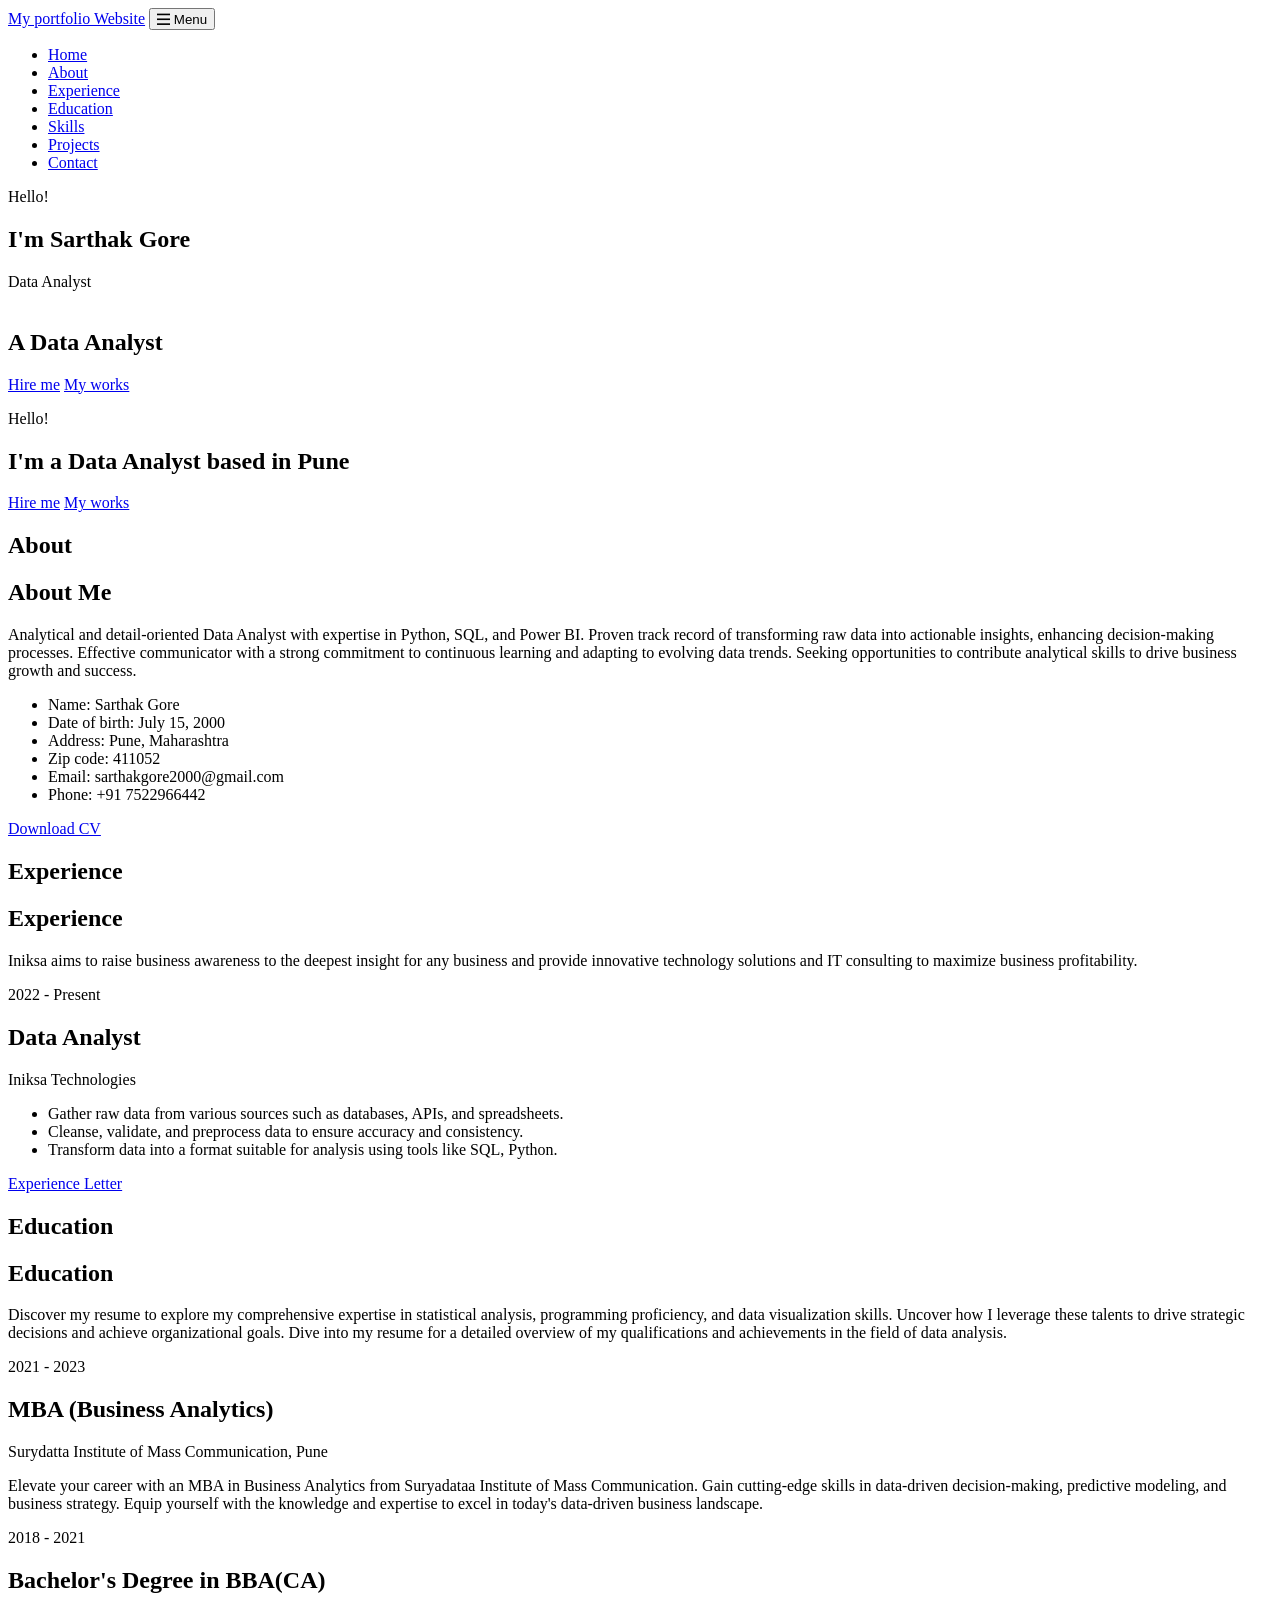
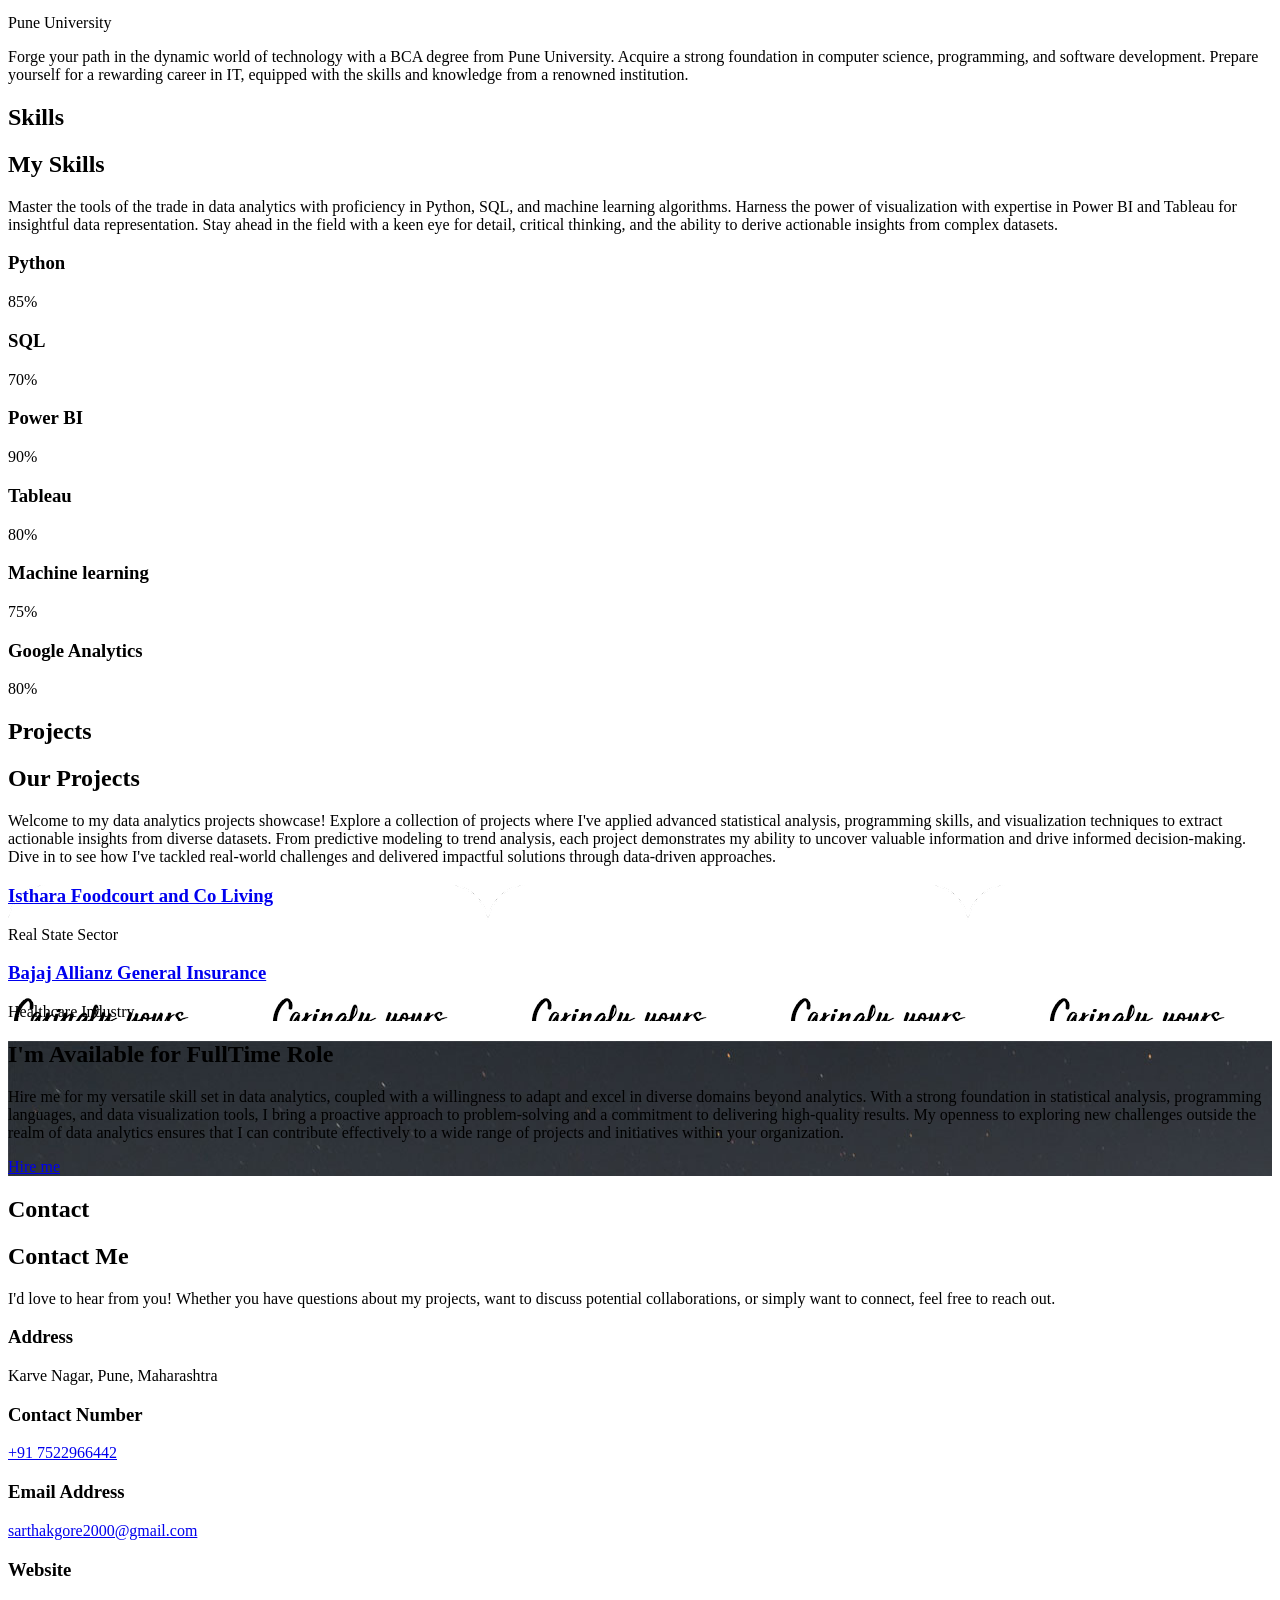
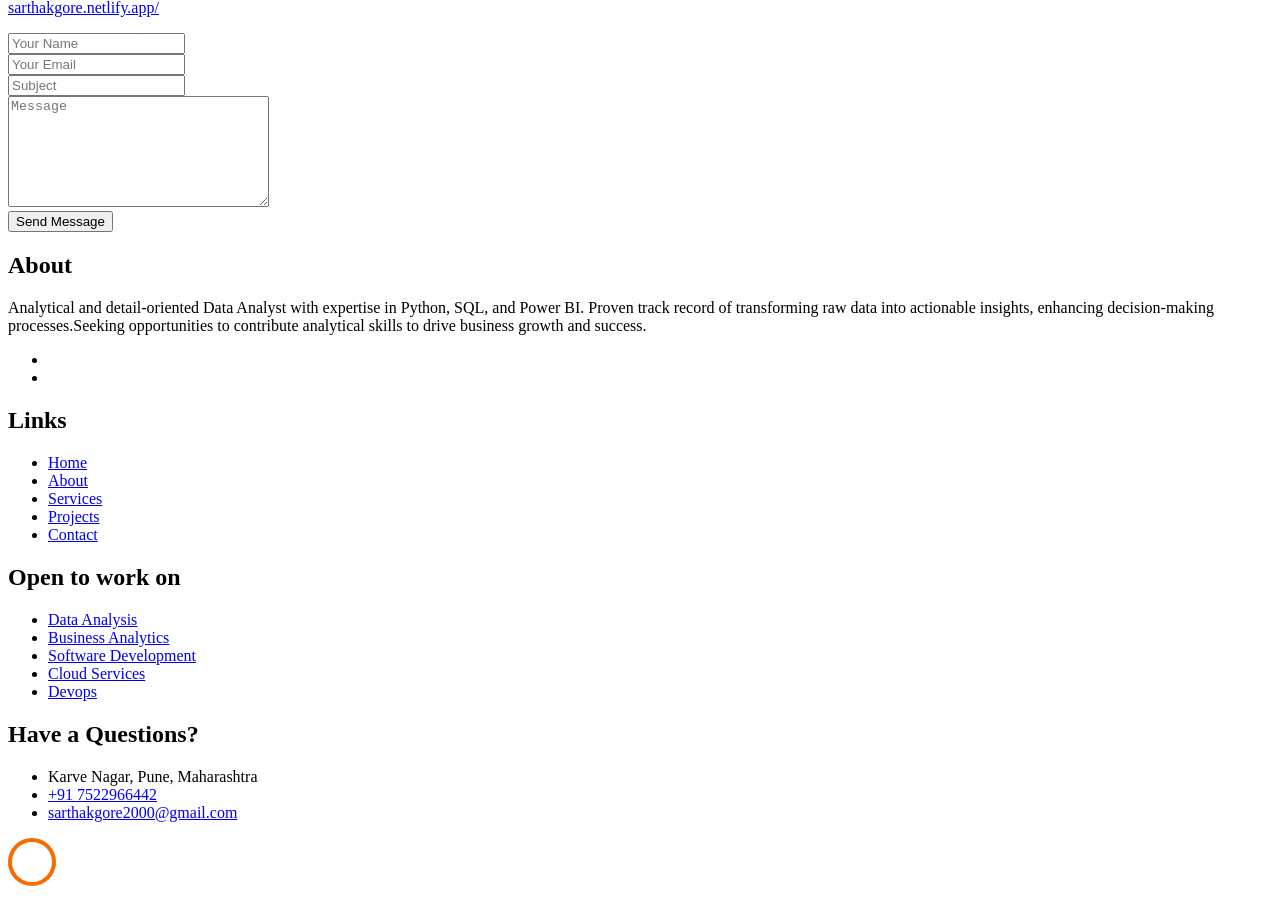
==== commit ba76c727: "index" ====
--- a/index.html
+++ b/index.html
@@ -648,7 +648,7 @@
 						<span class="icon-globe"></span>
 					</div>
 					<h3 class="mb-4">Website</h3>
-				  <p><a href="#">yoursite.com</a></p>
+				  <p><a href="https://sarthakgore.netlify.app/">sarthakgore.netlify.app/</a></p>
 				</div>
 			</div>
 		  </div>
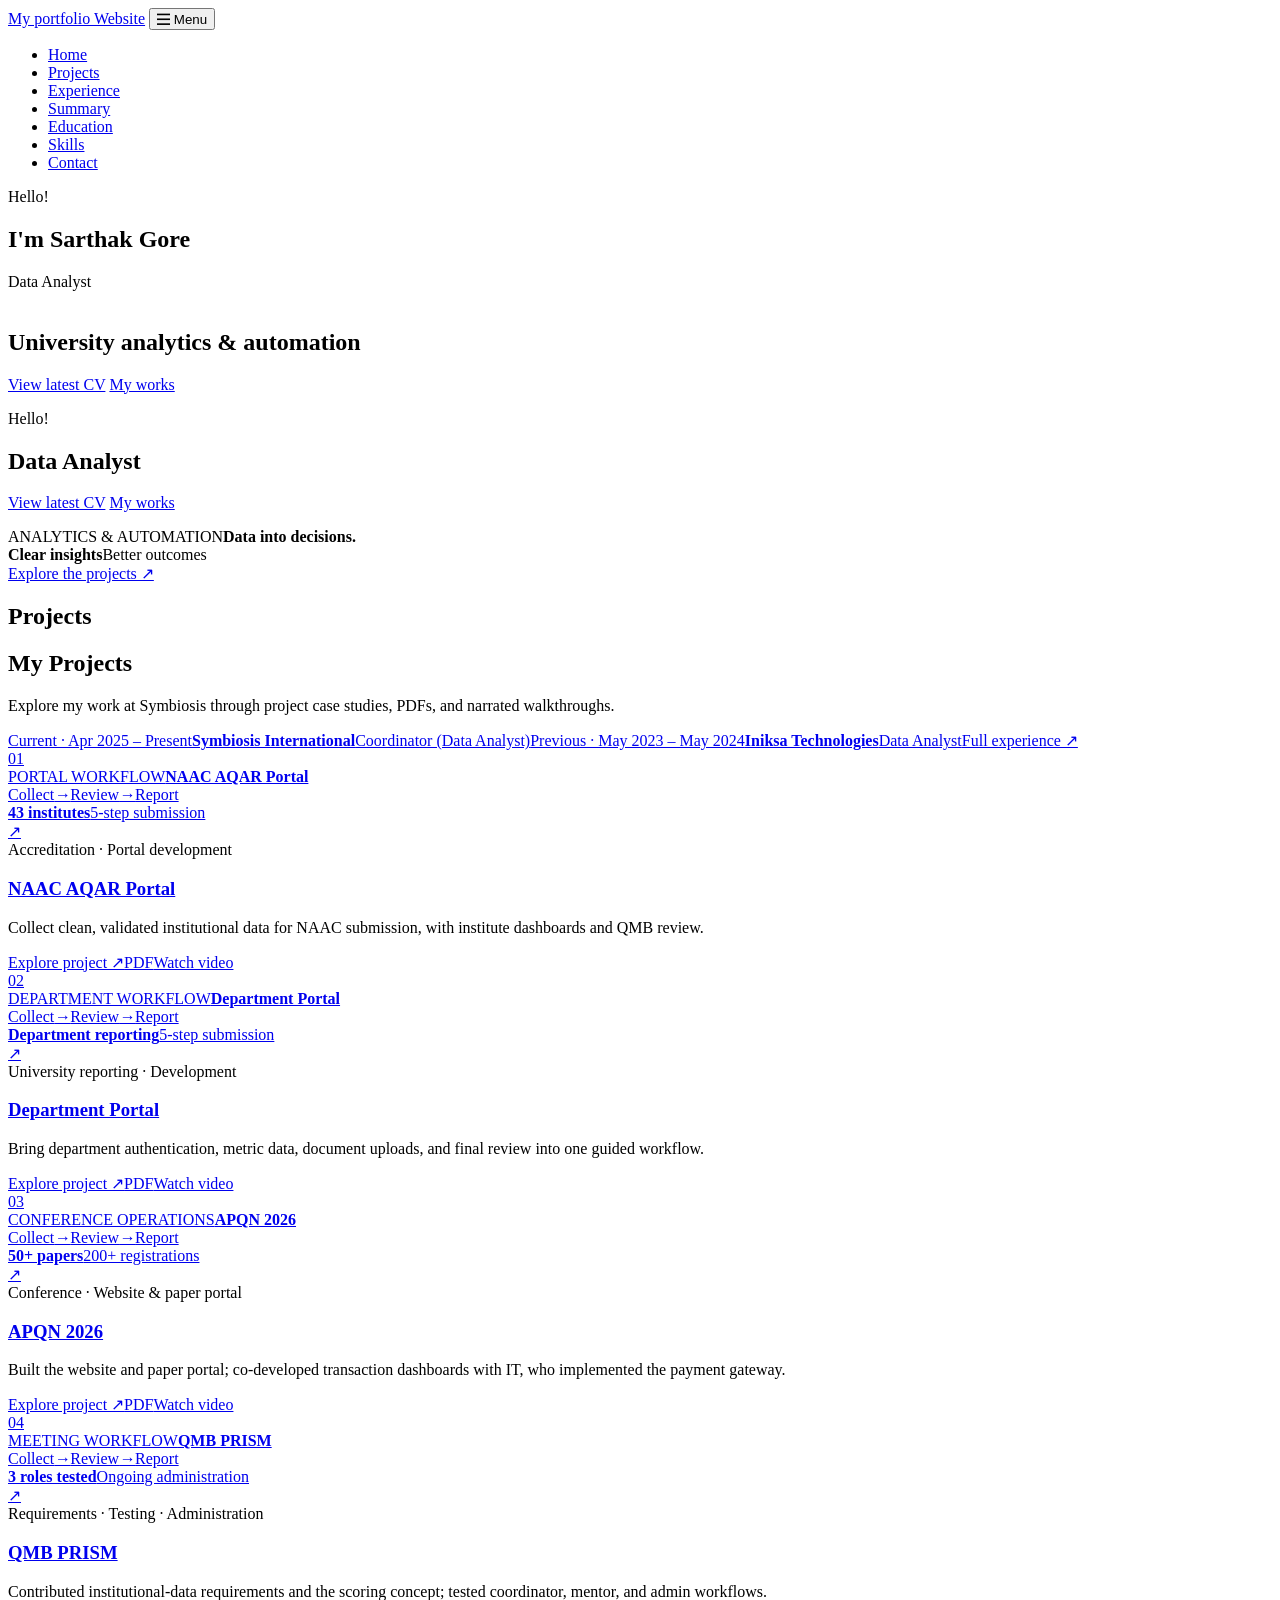
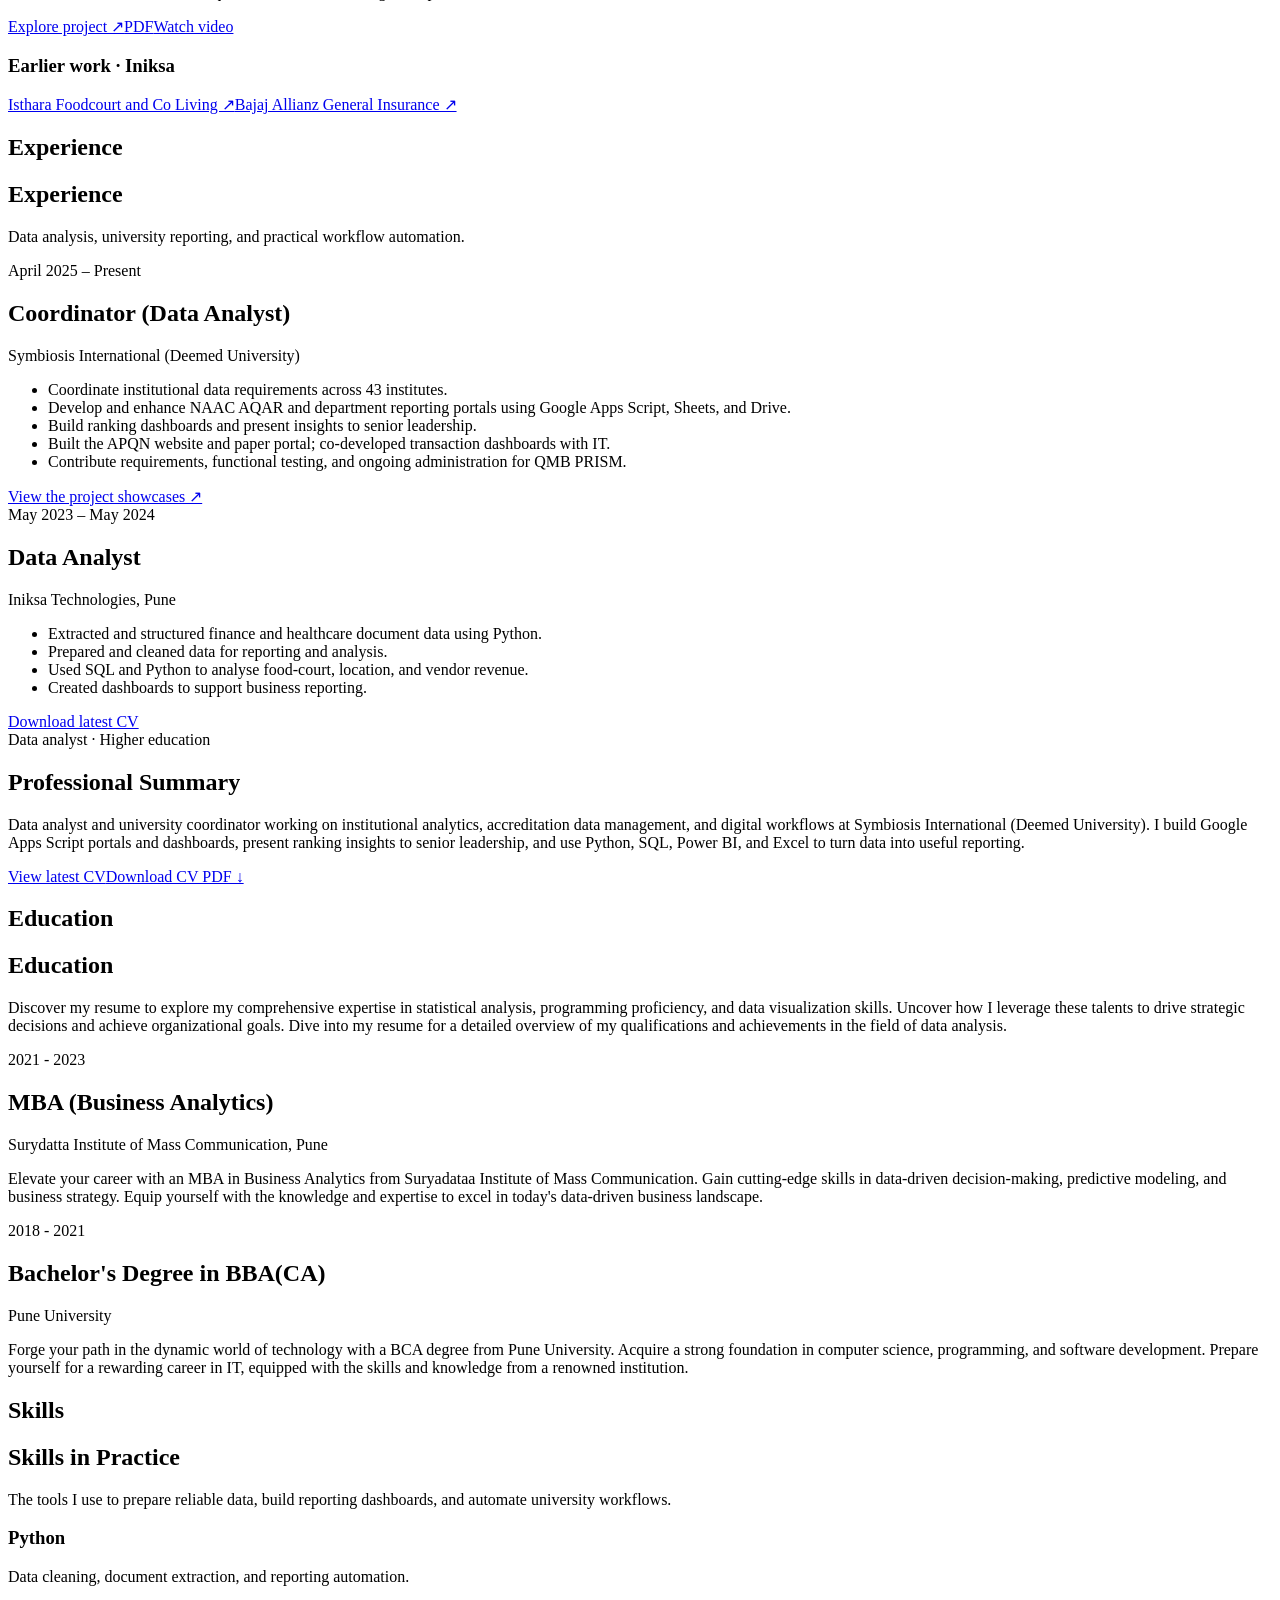
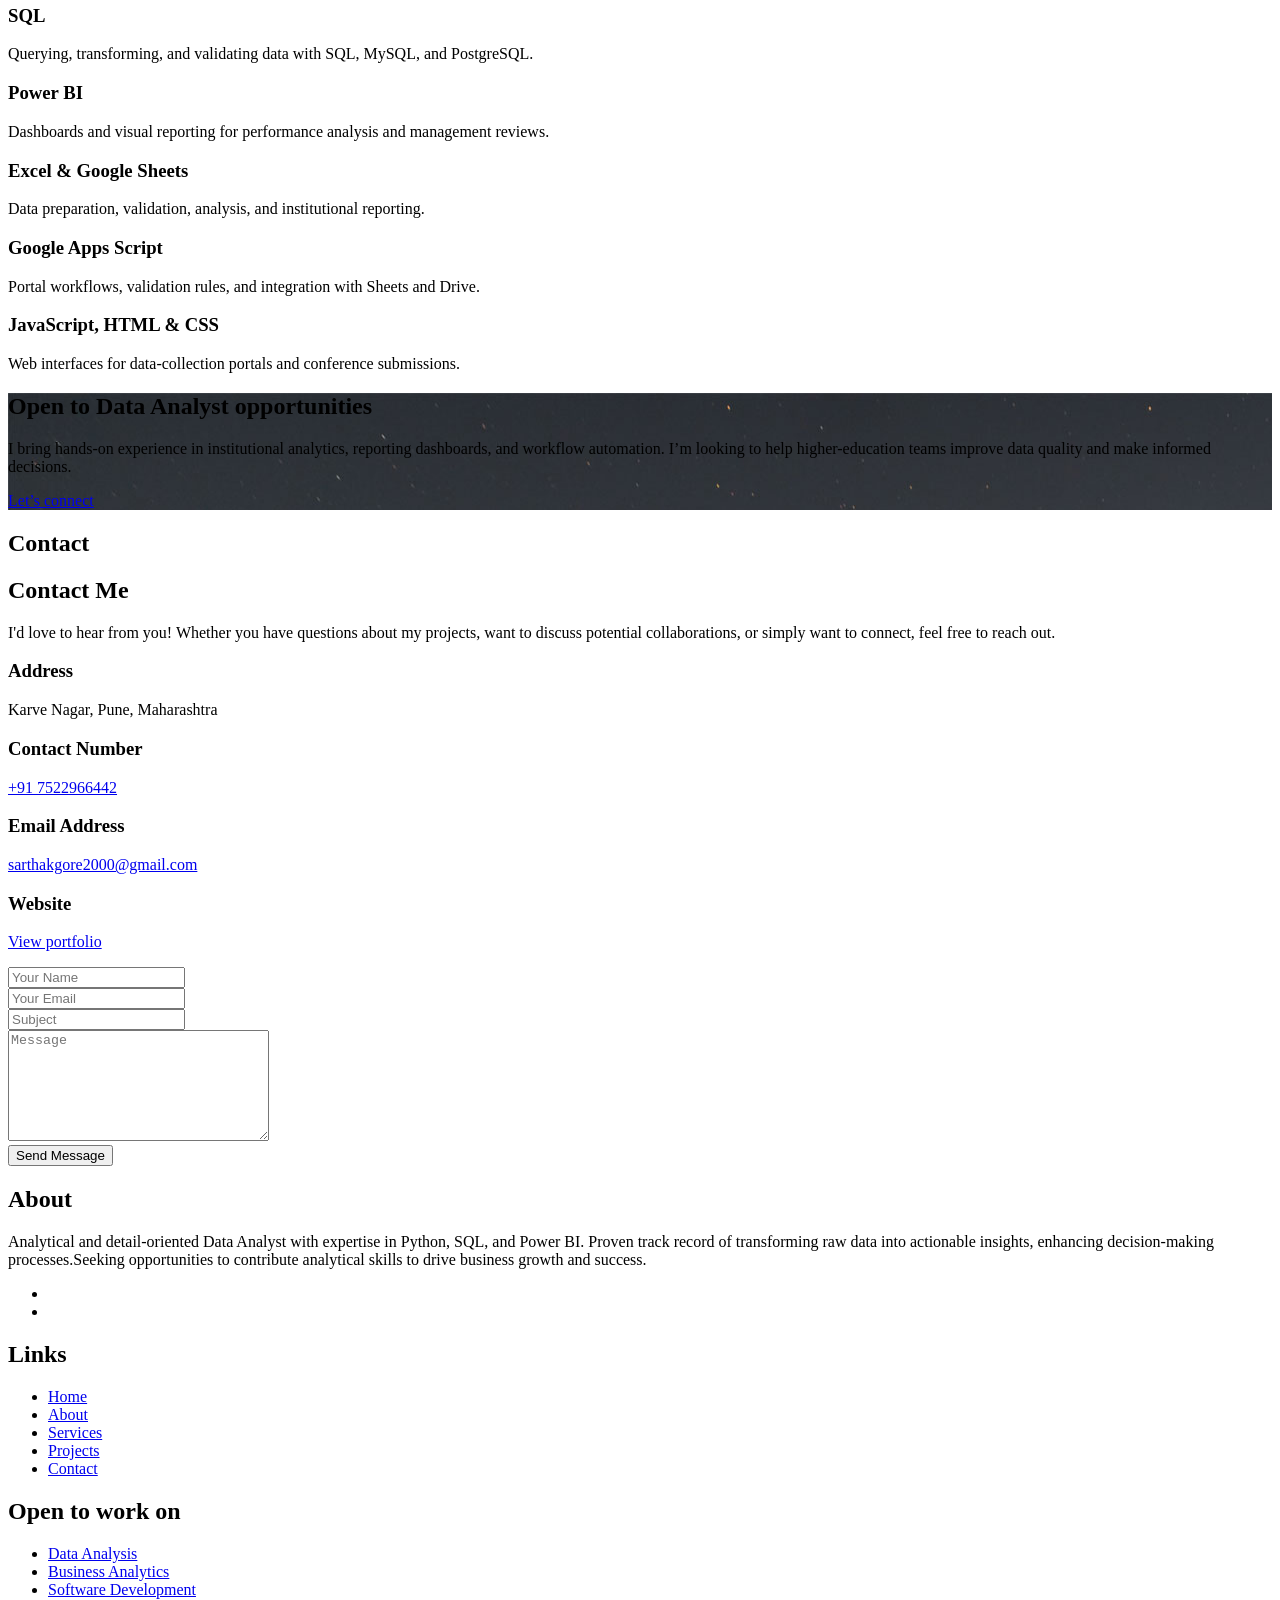
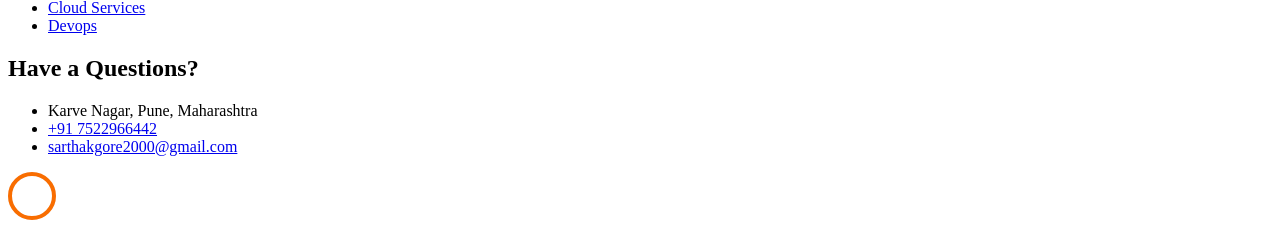
==== commit 6fde4d52: "Add files via upload" ====
--- a/index.html
+++ b/index.html
@@ -1,768 +1,305 @@
-<!DOCTYPE html>
-<html lang="en">
-  <head>
-    <title>Clark - Free Bootstrap 4 Template by Colorlib</title>
-    <meta charset="utf-8">
-    <meta name="viewport" content="width=device-width, initial-scale=1, shrink-to-fit=no">
-    
-    <link href="https://fonts.googleapis.com/css?family=Poppins:100,200,300,400,500,600,700,800,900" rel="stylesheet">
-
-    <link rel="stylesheet" href="css/open-iconic-bootstrap.min.css">
-    <link rel="stylesheet" href="css/animate.css">
-    
-    <link rel="stylesheet" href="css/owl.carousel.min.css">
-    <link rel="stylesheet" href="css/owl.theme.default.min.css">
-    <link rel="stylesheet" href="css/magnific-popup.css">
-
-    <link rel="stylesheet" href="css/aos.css">
-
-    <link rel="stylesheet" href="css/ionicons.min.css">
-    
-    <link rel="stylesheet" href="css/flaticon.css">
-    <link rel="stylesheet" href="css/icomoon.css">
-    <link rel="stylesheet" href="css/style.css">
-  </head>
-  <body data-spy="scroll" data-target=".site-navbar-target" data-offset="300">
-	  
-	  
-    <nav class="navbar navbar-expand-lg navbar-dark ftco_navbar ftco-navbar-light site-navbar-target" id="ftco-navbar">
-	    <div class="container">
-	      <a class="navbar-brand" href="index.html">My portfolio Website</a>
-	      <button class="navbar-toggler js-fh5co-nav-toggle fh5co-nav-toggle" type="button" data-toggle="collapse" data-target="#ftco-nav" aria-controls="ftco-nav" aria-expanded="false" aria-label="Toggle navigation">
-	        <span class="oi oi-menu"></span> Menu
-	      </button>
-
-	      <div class="collapse navbar-collapse" id="ftco-nav">
-	        <ul class="navbar-nav nav ml-auto">
-	          <li class="nav-item"><a href="#home-section" class="nav-link"><span>Home</span></a></li>
-	          <li class="nav-item"><a href="#about-section" class="nav-link"><span>About</span></a></li>
-	          <li class="nav-item"><a href="#resume-section" class="nav-link"><span>Experience</span></a></li>
-	          <li class="nav-item"><a href="#services-section" class="nav-link"><span>Education</span></a></li>
-	          <li class="nav-item"><a href="#skills-section" class="nav-link"><span>Skills</span></a></li>
-	          <li class="nav-item"><a href="#projects-section" class="nav-link"><span>Projects</span></a></li>
-	          <!-- <li class="nav-item"><a href="#blog-section" class="nav-link"><span>My Blog</span></a></li> -->
-	          <li class="nav-item"><a href="#contact-section" class="nav-link"><span>Contact</span></a></li>
-	        </ul>
-	      </div>
-	    </div>
-	  </nav>
-	  <section id="home-section" class="hero">
-		  <div class="home-slider  owl-carousel">
-	      <div class="slider-item ">
-	      	<div class="overlay"></div>
-	        <div class="container">
-	          <div class="row d-md-flex no-gutters slider-text align-items-end justify-content-end" data-scrollax-parent="true">
-	          	<div class="one-third js-fullheight order-md-last img" style="background-image:url(images/13\ mb.png);">
-	          		<div class="overlay"></div>
-	          	</div>
-		          <div class="one-forth d-flex  align-items-center ftco-animate" data-scrollax=" properties: { translateY: '70%' }">
-		          	<div class="text">
-		          		<span class="subheading">Hello!</span>
-			            <h1 class="mb-4 mt-3">I'm <span>Sarthak Gore</span></h1>
-						<!-- Element to contain animated typing -->
-						<span id="typing-animation"></span>
-
-						<script>
-
-						// Initialize the typing animation
-						const typingAnimationElement = document.getElementById('typing-animation');
-
-						// Create an array of typing text
-						const typingTexts = [
-						'Data Analyst  ',
-						'Data Scientist ',
-						'Data Engineer  ',
-						];
-
-						// Create a function to display the typing animation for a given text
-						function playTypingAnimation(text) {
-						// Loop through each character and add it to the element
-						for (let i = 0; i < text.length; i++) {
-							setTimeout(() => {
-							typingAnimationElement.textContent += text[i];
-							}, i * 200); // Increase the delay to slow down the typing animation
-						}
-
-						// Once the animation is complete, reset the text and start over
-						setTimeout(() => {
-							typingAnimationElement.textContent = '';
-							playTypingAnimation(typingTexts[(typingTexts.indexOf(text) + 1) % typingTexts.length]);
-						}, text.length * 200);
-						}
-
-						// Start the typing animation loop
-						playTypingAnimation(typingTexts[0]);
-
-						</script>
-
-						<br>
-						<br>
-			            <h2 class="mb-4">A Data Analyst</h2>
-			            <p><a href="#" class="btn btn-primary py-3 px-4">Hire me</a> <a href="#" class="btn btn-white btn-outline-white py-3 px-4">My works</a></p>
-		            </div>
-		          </div>
-	        	</div>
-	        </div>
-	      </div>
-
-	      <div class="slider-item">
-	      	<div class="overlay"></div>
-	        <div class="container">
-	          <div class="row d-flex no-gutters slider-text align-items-end justify-content-end" data-scrollax-parent="true">
-	          	<div class="one-third js-fullheight order-md-last img" style="background-image:url(images/13\ mb.png);">
-	          		<div class="overlay"></div>
-	          	</div>
-		          <div class="one-forth d-flex align-items-center ftco-animate" data-scrollax=" properties: { translateY: '70%' }">
-		          	<div class="text">
-		          		<span class="subheading">Hello!</span>
-			            <h1 class="mb-4 mt-3">I'm a <span>Data Analyst</span> based in Pune</h1>
-			            <p><a href="#" class="btn btn-primary py-3 px-4">Hire me</a> <a href="#" class="btn btn-white btn-outline-white py-3 px-4">My works</a></p>
-		            </div>
-		          </div>
-	        	</div>
-	        </div>
-	      </div>
-	    </div>
-    </section>
-
-    <section class="ftco-about img ftco-section ftco-no-pb" id="about-section">
-    	<div class="container">
-    		<div class="row d-flex">
-    			<div class="col-md-6 col-lg-5 d-flex">
-    				<div class="img-about img d-flex align-items-stretch">
-    					<div class="overlay"></div>
-	    				<div class="img d-flex align-self-stretch align-items-center" style="background-image:url(images/DSC.png);">
-	    				</div>
-    				</div>
-    			</div>
-    			<div class="col-md-6 col-lg-7 pl-lg-5 pb-5">
-    				<div class="row justify-content-start pb-3">
-		          <div class="col-md-12 heading-section ftco-animate">
-		          	<h1 class="big">About</h1>
-		            <h2 class="mb-4">About Me</h2>
-		            <p>Analytical and detail-oriented Data Analyst with expertise in Python, SQL, and Power BI. Proven track record of transforming raw 
-						data into actionable insights, enhancing decision-making processes. Effective communicator with a strong commitment to 
-						continuous learning and adapting to evolving data trends. Seeking opportunities to contribute analytical skills to drive business 
-						growth and success.</p>
-		            <ul class="about-info mt-4 px-md-0 px-2">
-		            	<li class="d-flex"><span>Name:</span> <span>Sarthak Gore</span></li>
-		            	<li class="d-flex"><span>Date of birth:</span> <span>July 15, 2000</span></li>
-		            	<li class="d-flex"><span>Address:</span> <span>Pune, Maharashtra</span></li>
-		            	<li class="d-flex"><span>Zip code:</span> <span>411052</span></li>
-		            	<li class="d-flex"><span>Email:</span> <span>sarthakgore2000@gmail.com</span></li>
-		            	<li class="d-flex"><span>Phone: </span> <span>+91 7522966442</span></li>
-		            </ul>
-		          </div>
-		        </div>
-	          <div class="counter-wrap ftco-animate d-flex mt-md-3">
-              <div class="text">
-              	<!-- <p class="mb-4">
-	                <span class="number" data-number="120">0</span>
-	                <span>Project complete</span>
-                </p> -->
-                <p><a href="https://drive.google.com/file/d/1f4URxZOukidfomf6Z-M6MAJR4rMYXImm/view?usp=drive_link" class="btn btn-primary py-3 px-3">Download CV</a></p>
-              </div>
-	          </div>
-	        </div>
-        </div>
-    	</div>
-    </section>
-
-    <section class="ftco-section ftco-no-pb" id="resume-section">
-    	<div class="container">
-    		<div class="row justify-content-center pb-5">
-          <div class="col-md-10 heading-section text-center ftco-animate">
-          	<h1 class="big big-2">Experience</h1>
-            <h2 class="mb-4">Experience</h2>
-            <p>Iniksa aims to raise business awareness to the deepest insight for any business and provide innovative technology solutions and IT consulting to maximize business profitability.</p>
-          </div>
-        </div>
-    		<div class="row">
-    			<div class="col-md-6">
-    				<div class="resume-wrap ftco-animate">
-    					<span class="date">2022 - Present</span>
-    					<h2>Data Analyst</h2>
-    					<span class="position">Iniksa Technologies</span>
-    					<p class="mt-4">
-							<ul>
-								<li>Gather raw data from various sources such as databases, APIs, and spreadsheets.</li>
-								<li>Cleanse, validate, and preprocess data to ensure accuracy and consistency.</li>
-								<li>Transform data into a format suitable for analysis using tools like SQL, Python.</li>
-							</ul>
-						</p>
-    				</div>
-    				<!-- <div class="resume-wrap ftco-animate">
-    					<span class="date">2014-2015</span>
-    					<h2>Bachelor's Degree of C.A</h2>
-    					<span class="position">Cambridge University</span>
-    					<p class="mt-4">A small river named Duden flows by their place and supplies it with the necessary regelialia. It is a paradisematic country, in which roasted parts of sentences fly into your mouth.</p>
-    				</div>
-    				<div class="resume-wrap ftco-animate">
-    					<span class="date">2014-2015</span>
-    					<h2>Diploma in Computer</h2>
-    					<span class="position">Cambridge University</span>
-    					<p class="mt-4">A small river named Duden flows by their place and supplies it with the necessary regelialia. It is a paradisematic country, in which roasted parts of sentences fly into your mouth.</p>
-    				</div>
-    			</div>
-
-    			<div class="col-md-6">
-    				<div class="resume-wrap ftco-animate">
-    					<span class="date">2014-2015</span>
-    					<h2>Art &amp; Creative Director</h2>
-    					<span class="position">Cambridge University</span>
-    					<p class="mt-4">A small river named Duden flows by their place and supplies it with the necessary regelialia. It is a paradisematic country, in which roasted parts of sentences fly into your mouth.</p>
-    				</div>
-    				<div class="resume-wrap ftco-animate">
-    					<span class="date">2014-2015</span>
-    					<h2>Wordpress Developer</h2>
-    					<span class="position">Cambridge University</span>
-    					<p class="mt-4">A small river named Duden flows by their place and supplies it with the necessary regelialia. It is a paradisematic country, in which roasted parts of sentences fly into your mouth.</p>
-    				</div>
-    				<div class="resume-wrap ftco-animate">
-    					<span class="date">2017-2018</span>
-    					<h2>UI/UX Designer</h2>
-    					<span class="position">Cambridge University</span>
-    					<p class="mt-4">A small river named Duden flows by their place and supplies it with the necessary regelialia. It is a paradisematic country, in which roasted parts of sentences fly into your mouth.</p>
-    				</div> -->
-    			</div>
-    		</div>
-    		<div class="row justify-content-center mt-5">
-    			<div class="col-md-6 text-center ftco-animate">
-    				<p><a href="https://drive.google.com/file/d/1HfjmLtnjrYcvEgQcg2RYmQZrV4Z6Xqae/view?usp=drive_link" class="btn btn-primary py-4 px-5">Experience Letter</a></p>
-    			</div>
-    		</div>
-    	</div>
-    </section>
-
-    <section class="ftco-section" id="services-section">
-    	<div class="container">
-    		<div class="row justify-content-center py-5 mt-5">
-          <div class="col-md-12 heading-section text-center ftco-animate">
-          	<h1 class="big big-2">Education</h1>
-            <h2 class="mb-4">Education</h2>
-            <p>Discover my resume to explore my comprehensive expertise in statistical analysis, programming proficiency, and data visualization skills. Uncover how I leverage these talents to drive strategic decisions and achieve organizational goals. Dive into my resume for a detailed overview of my qualifications and achievements in the field of data analysis.</p>
-          </div>
-        </div>
-		<div class="row">
-			<div class="col-md-6">
-				<div class="resume-wrap ftco-animate">
-					<span class="date">2021 - 2023</span>
-					<h2>MBA (Business Analytics)</h2>
-					<span class="position">Surydatta Institute of Mass Communication, Pune</span>
-					<p class="mt-4">Elevate your career with an MBA in Business Analytics from Suryadataa Institute of Mass Communication. Gain cutting-edge skills in data-driven decision-making, predictive modeling, and business strategy. Equip yourself with the knowledge and expertise to excel in today's data-driven business landscape.</p>
-				</div>
-			</div>
-
-			<div class="col-md-6">
-				<div class="resume-wrap ftco-animate">
-					<span class="date">2018 - 2021</span>
-					<h2>Bachelor's Degree in BBA(CA)</h2>
-					<span class="position">Pune University</span>
-					<p class="mt-4">Forge your path in the dynamic world of technology with a BCA degree from Pune University. Acquire a strong foundation in computer science, programming, and software development. Prepare yourself for a rewarding career in IT, equipped with the skills and knowledge from a renowned institution.</p>
-				</div>
-			</div>
-		</div>
-    		<!-- <div class="row">
-					<div class="col-md-4 text-center d-flex ftco-animate">
-						<a href="#" class="services-1">
-							<span class="icon">
-								<i class="flaticon-analysis"></i>
-							</span>
-							<div class="desc">
-								<h3 class="mb-5">Web Design</h3>
-							</div>
-						</a>
-					</div>
-					<div class="col-md-4 text-center d-flex ftco-animate">
-						<a href="#" class="services-1">
-							<span class="icon">
-								<i class="flaticon-flasks"></i>
-							</span>
-							<div class="desc">
-								<h3 class="mb-5">Phtography</h3>
-							</div>
-						</a>
-					</div>
-					<div class="col-md-4 text-center d-flex ftco-animate">
-						<a href="#" class="services-1">
-							<span class="icon">
-								<i class="flaticon-ideas"></i>
-							</span>
-							<div class="desc">
-								<h3 class="mb-5">Web Developer</h3>
-							</div>
-						</a>
-					</div>
-
-					<div class="col-md-4 text-center d-flex ftco-animate">
-						<a href="#" class="services-1">
-							<span class="icon">
-								<i class="flaticon-analysis"></i>
-							</span>
-							<div class="desc">
-								<h3 class="mb-5">App Developing</h3>
-							</div>
-						</a>
-					</div>
-					<div class="col-md-4 text-center d-flex ftco-animate">
-						<a href="#" class="services-1">
-							<span class="icon">
-								<i class="flaticon-flasks"></i>
-							</span>
-							<div class="desc">
-								<h3 class="mb-5">Branding</h3>
-							</div>
-						</a>
-					</div>
-					<div class="col-md-4 text-center d-flex ftco-animate">
-						<a href="#" class="services-1">
-							<span class="icon">
-								<i class="flaticon-ideas"></i>
-							</span>
-							<div class="desc">
-								<h3 class="mb-5">Product Strategy</h3>
-							</div>
-						</a>
-					</div> -->
-				</div>
-    	</div>
-    </section>
-
-		
-		<section class="ftco-section" id="skills-section">
-			<div class="container">
-				<div class="row justify-content-center pb-5">
-          <div class="col-md-12 heading-section text-center ftco-animate">
-          	<h1 class="big big-2">Skills</h1>
-            <h2 class="mb-4">My Skills</h2>
-            <p>Master the tools of the trade in data analytics with proficiency in Python, SQL, and machine learning algorithms. Harness the power of visualization with expertise in Power BI and Tableau for insightful data representation. Stay ahead in the field with a keen eye for detail, critical thinking, and the ability to derive actionable insights from complex datasets.</p>
-          </div>
-        </div>
-				<div class="row">
-					<div class="col-md-6 animate-box">
-						<div class="progress-wrap ftco-animate">
-							<h3>Python</h3>
-							<div class="progress">
-								<div class="progress-bar color-1" role="progressbar" aria-valuenow="90"
-								aria-valuemin="0" aria-valuemax="100" style="width:90%">
-								<span>85%</span>
-								</div>
-							</div>
-						</div>
-					</div>
-					<div class="col-md-6 animate-box">
-						<div class="progress-wrap ftco-animate">
-							<h3>SQL</h3>
-							<div class="progress">
-								<div class="progress-bar color-2" role="progressbar" aria-valuenow="85"
-								aria-valuemin="0" aria-valuemax="100" style="width:85%">
-								<span>70%</span>
-								</div>
-							</div>
-						</div>
-					</div>
-					<div class="col-md-6 animate-box">
-						<div class="progress-wrap ftco-animate">
-							<h3>Power BI</h3>
-							<div class="progress">
-								<div class="progress-bar color-3" role="progressbar" aria-valuenow="95"
-								aria-valuemin="0" aria-valuemax="100" style="width:95%">
-								<span>90%</span>
-								</div>
-							</div>
-						</div>
-					</div>
-					<div class="col-md-6 animate-box">
-						<div class="progress-wrap ftco-animate">
-							<h3>Tableau</h3>
-							<div class="progress">
-								<div class="progress-bar color-4" role="progressbar" aria-valuenow="90"
-								aria-valuemin="0" aria-valuemax="100" style="width:90%">
-								<span>80%</span>
-								</div>
-							</div>
-						</div>
-					</div>
-					<div class="col-md-6 animate-box">
-						<div class="progress-wrap ftco-animate">
-							<h3>Machine learning</h3>
-							<div class="progress">
-								<div class="progress-bar color-5" role="progressbar" aria-valuenow="70"
-								aria-valuemin="0" aria-valuemax="100" style="width:70%">
-								<span>75%</span>
-								</div>
-							</div>
-						</div>
-					</div>
-					<div class="col-md-6 animate-box">
-						<div class="progress-wrap ftco-animate">
-							<h3>Google Analytics</h3>
-							<div class="progress">
-								<div class="progress-bar color-6" role="progressbar" aria-valuenow="80"
-								aria-valuemin="0" aria-valuemax="100" style="width:80%">
-								<span>80%</span>
-								</div>
-							</div>
-						</div>
-					</div>
-				</div>
-			</div>
-		</section>
- 
-
-    <section class="ftco-section ftco-project" id="projects-section">
-    	<div class="container">
-    		<div class="row justify-content-center pb-5">
-          <div class="col-md-12 heading-section text-center ftco-animate">
-          	<h1 class="big big-2">Projects</h1>
-            <h2 class="mb-4">Our Projects</h2>
-            <p>Welcome to my data analytics projects showcase! Explore a collection of projects where I've applied advanced statistical analysis, programming skills, and visualization techniques to extract actionable insights from diverse datasets. From predictive modeling to trend analysis, each project demonstrates my ability to uncover valuable information and drive informed decision-making. Dive in to see how I've tackled real-world challenges and delivered impactful solutions through data-driven approaches.</p>
-          </div>
-        </div>
-		<div class="row">
-			<div class="col-md-6">
-				<div class="project img ftco-animate d-flex justify-content-center align-items-center" style="background-image: url(images/unnamed.jpg);">
-					<div class="overlay"></div>
-					<div class="text text-center p-4">
-						<h3><a href="https://github.com/sarthakgore/Isthara">Isthara Foodcourt and Co Living</a></h3>
-						<span>Real State Sector</span>
-
-					</div>
-				</div>
-			  </div>
-			  <div class="col-md-6">
-				<div class="project img ftco-animate d-flex justify-content-center align-items-center" style="background-image: url(images/download.png);">
-					<div class="overlay"></div>
-					<div class="text text-center p-4">
-						<h3><a href="https://github.com/sarthakgore/Bajaj-Allianz-General-Insurance">Bajaj Allianz General Insurance</a></h3>
-						<span>Healthcare Industry</span>
-					</div>
-				</div>
-			  </div>
-				</div>
-			</div>
-		</div>
-
-    			<!-- <div class="col-md-8">
-    				<div class="project img ftco-animate d-flex justify-content-center align-items-center" style="background-image: url(images/project-1.jpg);">
-    					<div class="overlay"></div>
-	    				<div class="text text-center p-4">
-	    					<h3><a href="#">Branding &amp; Illustration Design</a></h3>
-	    					<span>Web Design</span>
-	    				</div>
-    				</div>
-
-    				<div class="project img ftco-animate d-flex justify-content-center align-items-center" style="background-image: url(images/project-6.jpg);">
-    					<div class="overlay"></div>
-	    				<div class="text text-center p-4">
-	    					<h3><a href="#">Branding &amp; Illustration Design</a></h3>
-	    					<span>Web Design</span>
-	    				</div>
-    				</div>
-    			</div>
-    			<div class="col-md-4">
-    				<div class="row">
-    					<div class="col-md-12">
-		    				<div class="project img ftco-animate d-flex justify-content-center align-items-center" style="background-image: url(images/project-2.jpg);">
-		    					<div class="overlay"></div>
-			    				<div class="text text-center p-4">
-			    					<h3><a href="#">Branding &amp; Illustration Design</a></h3>
-			    					<span>Web Design</span>
-			    				</div>
-		    				</div>
-	    				</div>
-	    				<div class="col-md-12">
-		    				<div class="project img ftco-animate d-flex justify-content-center align-items-center" style="background-image: url(images/project-3.jpg);">
-		    					<div class="overlay"></div>
-			    				<div class="text text-center p-4">
-			    					<h3><a href="#">Branding &amp; Illustration Design</a></h3>
-			    					<span>Web Design</span>
-			    				</div>
-		    				</div>
-	    				</div>
-    				</div> -->
-    			</div>
-    		</div>
-    	</div>
-    </section>
-
-
-    <!-- <section class="ftco-section" id="blog-section">
-      <div class="container">
-        <div class="row justify-content-center mb-5 pb-5">
-          <div class="col-md-7 heading-section text-center ftco-animate">
-            <h1 class="big big-2">Blog</h1>
-            <h2 class="mb-4">Our Blog</h2>
-            <p>Far far away, behind the word mountains, far from the countries Vokalia and Consonantia</p>
-          </div>
-        </div>
-        <div class="row d-flex">
-          <div class="col-md-4 d-flex ftco-animate">
-          	<div class="blog-entry justify-content-end">
-              <a href="single.html" class="block-20" style="background-image: url('images/image_1.jpg');">
-              </a>
-              <div class="text mt-3 float-right d-block">
-              	<div class="d-flex align-items-center mb-3 meta">
-	                <p class="mb-0">
-	                	<span class="mr-2">June 21, 2019</span>
-	                	<a href="#" class="mr-2">Admin</a>
-	                	<a href="#" class="meta-chat"><span class="icon-chat"></span> 3</a>
-	                </p>
-                </div>
-                <h3 class="heading"><a href="single.html">Why Lead Generation is Key for Business Growth</a></h3>
-                <p>A small river named Duden flows by their place and supplies it with the necessary regelialia.</p>
-              </div>
-            </div>
-          </div>
-          <div class="col-md-4 d-flex ftco-animate">
-          	<div class="blog-entry justify-content-end">
-              <a href="single.html" class="block-20" style="background-image: url('images/image_2.jpg');">
-              </a>
-              <div class="text mt-3 float-right d-block">
-              	<div class="d-flex align-items-center mb-3 meta">
-	                <p class="mb-0">
-	                	<span class="mr-2">June 21, 2019</span>
-	                	<a href="#" class="mr-2">Admin</a>
-	                	<a href="#" class="meta-chat"><span class="icon-chat"></span> 3</a>
-	                </p>
-                </div>
-                <h3 class="heading"><a href="single.html">Why Lead Generation is Key for Business Growth</a></h3>
-                <p>A small river named Duden flows by their place and supplies it with the necessary regelialia.</p>
-              </div>
-            </div>
-          </div>
-          <div class="col-md-4 d-flex ftco-animate">
-          	<div class="blog-entry">
-              <a href="single.html" class="block-20" style="background-image: url('images/image_3.jpg');">
-              </a>
-              <div class="text mt-3 float-right d-block">
-              	<div class="d-flex align-items-center mb-3 meta">
-	                <p class="mb-0">
-	                	<span class="mr-2">June 21, 2019</span>
-	                	<a href="#" class="mr-2">Admin</a>
-	                	<a href="#" class="meta-chat"><span class="icon-chat"></span> 3</a>
-	                </p>
-                </div>
-                <h3 class="heading"><a href="single.html">Why Lead Generation is Key for Business Growth</a></h3>
-                <p>A small river named Duden flows by their place and supplies it with the necessary regelialia.</p>
-              </div>
-            </div>
-          </div>
-        </div>
-      </div>
-    </section> -->
-
-    <!-- <section class="ftco-section ftco-no-pt ftco-no-pb ftco-counter img" id="section-counter">
-    	<div class="container">
-				<div class="row d-md-flex align-items-center">
-          <div class="col-md d-flex justify-content-center counter-wrap ftco-animate">
-            <div class="block-18">
-              <div class="text">
-                <strong class="number" data-number="100">0</strong>
-                <span>Awards</span>
-              </div>
-            </div>
-          </div>
-          <div class="col-md d-flex justify-content-center counter-wrap ftco-animate">
-            <div class="block-18">
-              <div class="text">
-                <strong class="number" data-number="1200">0</strong>
-                <span>Complete Projects</span>
-              </div>
-            </div>
-          </div>
-          <div class="col-md d-flex justify-content-center counter-wrap ftco-animate">
-            <div class="block-18">
-              <div class="text">
-                <strong class="number" data-number="1200">0</strong>
-                <span>Happy Customers</span>
-              </div>
-            </div>
-          </div>
-          <div class="col-md d-flex justify-content-center counter-wrap ftco-animate">
-            <div class="block-18">
-              <div class="text">
-                <strong class="number" data-number="500">0</strong>
-                <span>Cups of coffee</span>
-              </div>
-            </div>
-          </div>
-        </div>
-      </div>
-    </section> -->
-
-    <section class="ftco-section ftco-hireme img margin-top" style="background-image: url(images/bg_1.jpg)">
-		<div class="container">
-			<div class="row justify-content-center">
-				<div class="col-md-7 ftco-animate text-center">
-					<h2>I'm <span>Available</span> for FullTime Role</h2>
-					<p>
-						Hire me for my versatile skill set in data analytics, coupled with a willingness to adapt and excel in diverse domains beyond analytics. With a strong foundation in statistical analysis, programming languages, and data visualization tools, I bring a proactive approach to problem-solving and a commitment to delivering high-quality results. My openness to exploring new challenges outside the realm of data analytics ensures that I can contribute effectively to a wide range of projects and initiatives within your organization.</p>
-					<p class="mb-0"><a href="#" class="btn btn-primary py-3 px-5">Hire me</a></p>
-				</div>
-			</div>
-		</div>
-	</section>
-
-    <section class="ftco-section contact-section ftco-no-pb" id="contact-section">
-		<div class="container">
-			<div class="row justify-content-center mb-5 pb-3">
-			<div class="col-md-7 heading-section text-center ftco-animate">
-			  <h1 class="big big-2">Contact</h1>
-			  <h2 class="mb-4">Contact Me</h2>
-			  <p>I'd love to hear from you! Whether you have questions about my projects, want to discuss potential collaborations, or simply want to connect, feel free to reach out.</p>
-			</div>
-		  </div>
-  
-		  <div class="row d-flex contact-info mb-5">
-			<div class="col-md-6 col-lg-3 d-flex ftco-animate">
-				<div class="align-self-stretch box p-4 text-center">
-					<div class="icon d-flex align-items-center justify-content-center">
-						<span class="icon-map-signs"></span>
-					</div>
-					<h3 class="mb-4">Address</h3>
-				  <p>Karve Nagar, Pune, Maharashtra</p>
-				</div>
-			</div>
-			<div class="col-md-6 col-lg-3 d-flex ftco-animate">
-				<div class="align-self-stretch box p-4 text-center">
-					<div class="icon d-flex align-items-center justify-content-center">
-						<span class="icon-phone2"></span>
-					</div>
-					<h3 class="mb-4">Contact Number</h3>
-				  <p><a href="tel://1234567920">+91 7522966442</a></p>
-				</div>
-			</div>
-			<div class="col-md-6 col-lg-3 d-flex ftco-animate">
-				<div class="align-self-stretch box p-4 text-center">
-					<div class="icon d-flex align-items-center justify-content-center">
-						<span class="icon-paper-plane"></span>
-					</div>
-					<h3 class="mb-4">Email Address</h3>
-				  <p><a href="mailto:info@yoursite.com">sarthakgore2000@gmail.com</a></p>
-				</div>
-			</div>
-			<div class="col-md-6 col-lg-3 d-flex ftco-animate">
-				<div class="align-self-stretch box p-4 text-center">
-					<div class="icon d-flex align-items-center justify-content-center">
-						<span class="icon-globe"></span>
-					</div>
-					<h3 class="mb-4">Website</h3>
-				  <p><a href="https://sarthakgore.netlify.app/">sarthakgore.netlify.app/</a></p>
-				</div>
-			</div>
-		  </div>
-  
-		  <div class="row no-gutters block-9">
-			<div class="col-md-6 order-md-last d-flex">
-			  <form action="#" class="bg-light p-4 p-md-5 contact-form">
-				<div class="form-group">
-				  <input type="text" class="form-control" placeholder="Your Name">
-				</div>
-				<div class="form-group">
-				  <input type="text" class="form-control" placeholder="Your Email">
-				</div>
-				<div class="form-group">
-				  <input type="text" class="form-control" placeholder="Subject">
-				</div>
-				<div class="form-group">
-				  <textarea name="" id="" cols="30" rows="7" class="form-control" placeholder="Message"></textarea>
-				</div>
-				<div class="form-group">
-				  <input type="submit" value="Send Message" class="btn btn-primary py-3 px-5">
-				</div>
-			  </form>
-			
-			</div>
-  
-			<div class="col-md-6 d-flex">
-				<div class="img" style="background-image: url(images/about.jpg);"></div>
-			</div>
-		  </div>
-		</div>
-	  </section>
-		
-
-	  <footer class="ftco-footer ftco-section">
-		<div class="container">
-		  <div class="row mb-5">
-			<div class="col-md">
-			  <div class="ftco-footer-widget mb-4">
-				<h2 class="ftco-heading-2">About</h2>
-				<p>Analytical and detail-oriented Data Analyst with expertise in Python, SQL, and Power BI. Proven track record of transforming raw 
-				  data into actionable insights, enhancing decision-making processes.Seeking opportunities to contribute analytical skills to drive business 
-				  growth and success. </p>
-				<ul class="ftco-footer-social list-unstyled float-md-left float-lft mt-5">
-				  <li class="ftco-animate"><a href="https://www.linkedin.com/in/sarthak-gore/"><span class="icon-linkedin"></span></a></li>
-				  <!-- <li class="ftco-animate"><a href="#"><span class="icon-facebook"></span></a></li> -->
-				  <li class="ftco-animate"><a href="https://www.instagram.com/sarcastic_saruu?utm_source=qr&igsh=a21sYTd4NWR1Zm9i"><span class="icon-instagram"></span></a></li>
-				</ul>
-			  </div>
-			</div>
-			<div class="col-md">
-			  <div class="ftco-footer-widget mb-4 ml-md-4">
-				<h2 class="ftco-heading-2">Links</h2>
-				<ul class="list-unstyled">
-				  <li><a href="#"><span class="icon-long-arrow-right mr-2"></span>Home</a></li>
-				  <li><a href="#"><span class="icon-long-arrow-right mr-2"></span>About</a></li>
-				  <li><a href="#"><span class="icon-long-arrow-right mr-2"></span>Services</a></li>
-				  <li><a href="#"><span class="icon-long-arrow-right mr-2"></span>Projects</a></li>
-				  <li><a href="#"><span class="icon-long-arrow-right mr-2"></span>Contact</a></li>
-				</ul>
-			  </div>
-			</div>
-			<div class="col-md">
-			   <div class="ftco-footer-widget mb-4">
-				<h2 class="ftco-heading-2">Open to work on</h2>
-				<ul class="list-unstyled">
-				  <li><a href="#"><span class="icon-long-arrow-right mr-2"></span>Data Analysis</a></li>
-				  <li><a href="#"><span class="icon-long-arrow-right mr-2"></span>Business Analytics</a></li>
-				  <li><a href="#"><span class="icon-long-arrow-right mr-2"></span>Software Development</a></li>
-				  <li><a href="#"><span class="icon-long-arrow-right mr-2"></span>Cloud Services</a></li>
-				  <li><a href="#"><span class="icon-long-arrow-right mr-2"></span>Devops</a></li>
-				</ul>
-			  </div>
-			</div>
-			<div class="col-md">
-			  <div class="ftco-footer-widget mb-4">
-				  <h2 class="ftco-heading-2">Have a Questions?</h2>
-				  <div class="block-23 mb-3">
-					<ul>
-					  <li><span class="icon icon-map-marker"></span><span class="text">Karve Nagar, Pune, Maharashtra</span></li>
-					  <li><a href="#"><span class="icon icon-phone"></span><span class="text">+91 7522966442</span></a></li>
-					  <li><a href="#"><span class="icon icon-envelope"></span><span class="text"> sarthakgore2000@gmail.com</span></a></li>
-					</ul>
-				  </div>
-			  </div>
-			</div>
-		  </div>
-		  <div class="row">
-			<div class="col-md-12 text-center">
-			</div>
-		  </div>
-		</div>
-	  </footer>
-    
-  
-
-  <!-- loader -->
-  <div id="ftco-loader" class="show fullscreen"><svg class="circular" width="48px" height="48px"><circle class="path-bg" cx="24" cy="24" r="22" fill="none" stroke-width="4" stroke="#eeeeee"/><circle class="path" cx="24" cy="24" r="22" fill="none" stroke-width="4" stroke-miterlimit="10" stroke="#F96D00"/></svg></div>
-
-
-  <script src="js/jquery.min.js"></script>
-  <script src="js/jquery-migrate-3.0.1.min.js"></script>
-  <script src="js/popper.min.js"></script>
-  <script src="js/bootstrap.min.js"></script>
-  <script src="js/jquery.easing.1.3.js"></script>
-  <script src="js/jquery.waypoints.min.js"></script>
-  <script src="js/jquery.stellar.min.js"></script>
-  <script src="js/owl.carousel.min.js"></script>
-  <script src="js/jquery.magnific-popup.min.js"></script>
-  <script src="js/aos.js"></script>
-  <script src="js/jquery.animateNumber.min.js"></script>
-  <script src="js/scrollax.min.js"></script>
-  
-  <script src="js/main.js"></script>
-    
-  </body>
+<!DOCTYPE html>
+<html lang="en">
+  <head>
+    <title>Sarthak Gore | Data Analyst Portfolio</title>
+    <meta charset="utf-8">
+    <meta name="viewport" content="width=device-width, initial-scale=1, shrink-to-fit=no">
+    
+    <link href="https://fonts.googleapis.com/css?family=Poppins:100,200,300,400,500,600,700,800,900" rel="stylesheet">
+
+    <link rel="stylesheet" href="css/open-iconic-bootstrap.min.css">
+    <link rel="stylesheet" href="css/animate.css">
+    
+    <link rel="stylesheet" href="css/owl.carousel.min.css">
+    <link rel="stylesheet" href="css/owl.theme.default.min.css">
+    <link rel="stylesheet" href="css/magnific-popup.css">
+
+    <link rel="stylesheet" href="css/aos.css">
+
+    <link rel="stylesheet" href="css/ionicons.min.css">
+    
+    <link rel="stylesheet" href="css/flaticon.css">
+    <link rel="stylesheet" href="css/icomoon.css">
+    <link rel="stylesheet" href="css/style.css">
+    <link rel="stylesheet" href="css/enhancements.css?v=6">
+  </head>
+  <body data-spy="scroll" data-target=".site-navbar-target" data-offset="300">
+	  
+	  
+    <nav class="navbar navbar-expand-lg navbar-dark ftco_navbar ftco-navbar-light site-navbar-target" id="ftco-navbar">
+	    <div class="container">
+	      <a class="navbar-brand" href="index.html">My portfolio Website</a>
+	      <button class="navbar-toggler js-fh5co-nav-toggle fh5co-nav-toggle" type="button" data-toggle="collapse" data-target="#ftco-nav" aria-controls="ftco-nav" aria-expanded="false" aria-label="Toggle navigation">
+	        <span class="oi oi-menu"></span> Menu
+	      </button>
+
+	      <div class="collapse navbar-collapse" id="ftco-nav">
+	        <ul class="navbar-nav nav ml-auto"><li class="nav-item"><a href="#home-section" class="nav-link"><span>Home</span></a></li><li class="nav-item"><a href="#projects-section" class="nav-link"><span>Projects</span></a></li><li class="nav-item"><a href="#resume-section" class="nav-link"><span>Experience</span></a></li><li class="nav-item"><a href="#summary-section" class="nav-link"><span>Summary</span></a></li><li class="nav-item"><a href="#services-section" class="nav-link"><span>Education</span></a></li><li class="nav-item"><a href="#skills-section" class="nav-link"><span>Skills</span></a></li><li class="nav-item"><a href="#contact-section" class="nav-link"><span>Contact</span></a></li></ul>
+	      </div>
+	    </div>
+	  </nav>
+	  <section id="home-section" class="hero">
+		  <div class="home-slider  owl-carousel">
+	      <div class="slider-item ">
+	      	<div class="overlay"></div>
+	        <div class="container">
+	          <div class="row d-md-flex no-gutters slider-text align-items-end justify-content-end" data-scrollax-parent="true">
+	          	<div class="one-third js-fullheight order-md-last img" style="background-image:url(images/13\ mb.png);">
+	          		<div class="overlay"></div>
+	          	</div>
+		          <div class="one-forth d-flex  align-items-center ftco-animate" data-scrollax=" properties: { translateY: '70%' }">
+		          	<div class="text">
+		          		<span class="subheading">Hello!</span>
+			            <h1 class="mb-4 mt-3">I'm <span>Sarthak Gore</span></h1>
+						
+						<span class="typing-animation">Data Analyst</span>
+
+						
+
+						<br>
+						<br>
+			            <h2 class="mb-4">University analytics &amp; automation</h2>
+			            <p><a href="downloads/Sarthak_Gore_CV.pdf" target="_blank" rel="noopener" class="btn btn-primary py-3 px-4">View latest CV</a> <a href="#projects-section" class="btn btn-white btn-outline-white py-3 px-4">My works</a></p>
+		            </div>
+		          </div>
+	        	</div>
+	        </div>
+	      </div>
+
+	      <div class="slider-item">
+	      	<div class="overlay"></div>
+	        <div class="container">
+	          <div class="row d-flex no-gutters slider-text align-items-end justify-content-end" data-scrollax-parent="true">
+	          	<div class="one-third js-fullheight order-md-last img" style="background-image:url(images/13\ mb.png);">
+	          		<div class="overlay"></div>
+	          	</div>
+		          <div class="one-forth d-flex align-items-center ftco-animate" data-scrollax=" properties: { translateY: '70%' }">
+		          	<div class="text">
+		          		<span class="subheading">Hello!</span>
+			            <h1 class="mb-4 mt-3"><span>Data Analyst</span></h1>
+			            <p><a href="downloads/Sarthak_Gore_CV.pdf" target="_blank" rel="noopener" class="btn btn-primary py-3 px-4">View latest CV</a> <a href="#projects-section" class="btn btn-white btn-outline-white py-3 px-4">My works</a></p>
+		            </div>
+		          </div>
+	        	</div>
+	        </div>
+	      </div>
+	    </div>
+    <div class="hero-proof" aria-label="Analytics and automation"><div class="proof-plane proof-back" aria-hidden="true"></div><div class="proof-plane proof-front"><span class="proof-kicker">ANALYTICS &amp; AUTOMATION</span><strong>Data into decisions.</strong><div class="proof-bars" aria-hidden="true"><i></i><i></i><i></i><i></i><i></i></div><div class="proof-foot"><b>Clear insights</b><span>Better outcomes</span></div><a href="#projects-section">Explore the projects ↗</a></div></div></section>
+<section class="ftco-section ftco-project" id="projects-section"><div class="container"><div class="row justify-content-center pb-5"><div class="col-md-12 heading-section text-center ftco-animate"><h1 class="big big-2">Projects</h1><h2 class="mb-4">My Projects</h2><p>Explore my work at Symbiosis through project case studies, PDFs, and narrated walkthroughs.</p></div></div><div class="early-experience" aria-label="Experience at a glance"><a href="#resume-section"><span class="early-label">Current · Apr 2025 – Present</span><strong>Symbiosis International</strong><span>Coordinator (Data Analyst)</span></a><a href="#resume-section"><span class="early-label">Previous · May 2023 – May 2024</span><strong>Iniksa Technologies</strong><span>Data Analyst</span></a><a class="experience-jump" href="#resume-section">Full experience ↗</a></div><div class="showcase-grid"><article class="showcase-card depth-ready"><a class="showcase-visual" href="projects/naac-aqar.html" aria-label="Explore NAAC AQAR Portal"><span class="project-number">01</span><div class="visual-stack" aria-hidden="true"><div class="visual-plane plane-back"></div><div class="visual-plane plane-middle"></div><div class="visual-plane plane-front"><span class="visual-label">PORTAL WORKFLOW</span><strong>NAAC AQAR Portal</strong><div class="visual-flow"><span>Collect</span><i>→</i><span>Review</span><i>→</i><span>Report</span></div><div class="visual-data"><b>43 institutes</b><span>5-step submission</span></div></div></div><span class="explore-arrow">↗</span></a><div class="showcase-copy"><span class="project-role">Accreditation · Portal development</span><h3><a href="projects/naac-aqar.html">NAAC AQAR Portal</a></h3><p>Collect clean, validated institutional data for NAAC submission, with institute dashboards and QMB review.</p><div class="showcase-links"><a class="project-primary" href="projects/naac-aqar.html">Explore project ↗</a><a href="media/naac-aqar/case-study.pdf" target="_blank" rel="noopener">PDF</a><a href="projects/naac-aqar.html#demo">Watch video</a></div></div></article><article class="showcase-card depth-ready"><a class="showcase-visual" href="projects/department-portal.html" aria-label="Explore Department Portal"><span class="project-number">02</span><div class="visual-stack" aria-hidden="true"><div class="visual-plane plane-back"></div><div class="visual-plane plane-middle"></div><div class="visual-plane plane-front"><span class="visual-label">DEPARTMENT WORKFLOW</span><strong>Department Portal</strong><div class="visual-flow"><span>Collect</span><i>→</i><span>Review</span><i>→</i><span>Report</span></div><div class="visual-data"><b>Department reporting</b><span>5-step submission</span></div></div></div><span class="explore-arrow">↗</span></a><div class="showcase-copy"><span class="project-role">University reporting · Development</span><h3><a href="projects/department-portal.html">Department Portal</a></h3><p>Bring department authentication, metric data, document uploads, and final review into one guided workflow.</p><div class="showcase-links"><a class="project-primary" href="projects/department-portal.html">Explore project ↗</a><a href="media/department-portal/case-study.pdf" target="_blank" rel="noopener">PDF</a><a href="projects/department-portal.html#demo">Watch video</a></div></div></article><article class="showcase-card depth-ready"><a class="showcase-visual" href="projects/apqn-2026.html" aria-label="Explore APQN 2026"><span class="project-number">03</span><div class="visual-stack" aria-hidden="true"><div class="visual-plane plane-back"></div><div class="visual-plane plane-middle"></div><div class="visual-plane plane-front"><span class="visual-label">CONFERENCE OPERATIONS</span><strong>APQN 2026</strong><div class="visual-flow"><span>Collect</span><i>→</i><span>Review</span><i>→</i><span>Report</span></div><div class="visual-data"><b>50+ papers</b><span>200+ registrations</span></div></div></div><span class="explore-arrow">↗</span></a><div class="showcase-copy"><span class="project-role">Conference · Website & paper portal</span><h3><a href="projects/apqn-2026.html">APQN 2026</a></h3><p>Built the website and paper portal; co-developed transaction dashboards with IT, who implemented the payment gateway.</p><div class="showcase-links"><a class="project-primary" href="projects/apqn-2026.html">Explore project ↗</a><a href="media/apqn-2026/case-study.pdf" target="_blank" rel="noopener">PDF</a><a href="projects/apqn-2026.html#demo">Watch video</a></div></div></article><article class="showcase-card depth-ready"><a class="showcase-visual" href="projects/qmb-prism.html" aria-label="Explore QMB PRISM"><span class="project-number">04</span><div class="visual-stack" aria-hidden="true"><div class="visual-plane plane-back"></div><div class="visual-plane plane-middle"></div><div class="visual-plane plane-front"><span class="visual-label">MEETING WORKFLOW</span><strong>QMB PRISM</strong><div class="visual-flow"><span>Collect</span><i>→</i><span>Review</span><i>→</i><span>Report</span></div><div class="visual-data"><b>3 roles tested</b><span>Ongoing administration</span></div></div></div><span class="explore-arrow">↗</span></a><div class="showcase-copy"><span class="project-role">Requirements · Testing · Administration</span><h3><a href="projects/qmb-prism.html">QMB PRISM</a></h3><p>Contributed institutional-data requirements and the scoring concept; tested coordinator, mentor, and admin workflows.</p><div class="showcase-links"><a class="project-primary" href="projects/qmb-prism.html">Explore project ↗</a><a href="media/qmb-prism/case-study.pdf" target="_blank" rel="noopener">PDF</a><a href="projects/qmb-prism.html#demo">Watch video</a></div></div></article></div><div class="earlier-projects"><h3>Earlier work · Iniksa</h3><div class="earlier-project-links"><a href="https://github.com/sarthakgore/Isthara" target="_blank" rel="noopener">Isthara Foodcourt and Co Living ↗</a><a href="https://github.com/sarthakgore/Bajaj-Allianz-General-Insurance" target="_blank" rel="noopener">Bajaj Allianz General Insurance ↗</a></div></div></div></section>
+<section class="ftco-section ftco-no-pb" id="resume-section"><div class="container"><div class="row justify-content-center pb-5"><div class="col-md-10 heading-section text-center ftco-animate"><h1 class="big big-2">Experience</h1><h2 class="mb-4">Experience</h2><p>Data analysis, university reporting, and practical workflow automation.</p></div></div><div class="row"><div class="col-md-6"><div class="resume-wrap ftco-animate"><span class="date">April 2025 – Present</span><h2>Coordinator (Data Analyst)</h2><span class="position">Symbiosis International (Deemed University)</span><ul class="mt-4"><li>Coordinate institutional data requirements across 43 institutes.</li><li>Develop and enhance NAAC AQAR and department reporting portals using Google Apps Script, Sheets, and Drive.</li><li>Build ranking dashboards and present insights to senior leadership.</li><li>Built the APQN website and paper portal; co-developed transaction dashboards with IT.</li><li>Contribute requirements, functional testing, and ongoing administration for QMB PRISM.</li></ul><a class="experience-link" href="#projects-section">View the project showcases ↗</a></div></div><div class="col-md-6"><div class="resume-wrap ftco-animate"><span class="date">May 2023 – May 2024</span><h2>Data Analyst</h2><span class="position">Iniksa Technologies, Pune</span><ul class="mt-4"><li>Extracted and structured finance and healthcare document data using Python.</li><li>Prepared and cleaned data for reporting and analysis.</li><li>Used SQL and Python to analyse food-court, location, and vendor revenue.</li><li>Created dashboards to support business reporting.</li></ul></div></div></div><div class="text-center mt-4"><a href="downloads/Sarthak_Gore_CV.pdf" target="_blank" rel="noopener" class="btn btn-primary py-3 px-4">Download latest CV</a></div></div></section>
+<section class="ftco-section professional-summary" id="summary-section"><div class="container"><div class="summary-panel"><div><span class="project-role">Data analyst · Higher education</span><h2>Professional Summary</h2><p>Data analyst and university coordinator working on institutional analytics, accreditation data management, and digital workflows at Symbiosis International (Deemed University). I build Google Apps Script portals and dashboards, present ranking insights to senior leadership, and use Python, SQL, Power BI, and Excel to turn data into useful reporting.</p></div><div class="summary-actions"><a href="downloads/Sarthak_Gore_CV.pdf" target="_blank" rel="noopener" class="btn btn-primary py-3 px-4">View latest CV</a><a href="downloads/Sarthak_Gore_CV.pdf" download class="summary-download">Download CV PDF ↓</a></div></div></div></section>
+
+    
+
+    
+
+    <section class="ftco-section" id="services-section">
+    	<div class="container">
+    		<div class="row justify-content-center py-5 mt-5">
+          <div class="col-md-12 heading-section text-center ftco-animate">
+          	<h1 class="big big-2">Education</h1>
+            <h2 class="mb-4">Education</h2>
+            <p>Discover my resume to explore my comprehensive expertise in statistical analysis, programming proficiency, and data visualization skills. Uncover how I leverage these talents to drive strategic decisions and achieve organizational goals. Dive into my resume for a detailed overview of my qualifications and achievements in the field of data analysis.</p>
+          </div>
+        </div>
+		<div class="row">
+			<div class="col-md-6">
+				<div class="resume-wrap ftco-animate">
+					<span class="date">2021 - 2023</span>
+					<h2>MBA (Business Analytics)</h2>
+					<span class="position">Surydatta Institute of Mass Communication, Pune</span>
+					<p class="mt-4">Elevate your career with an MBA in Business Analytics from Suryadataa Institute of Mass Communication. Gain cutting-edge skills in data-driven decision-making, predictive modeling, and business strategy. Equip yourself with the knowledge and expertise to excel in today's data-driven business landscape.</p>
+				</div>
+			</div>
+
+			<div class="col-md-6">
+				<div class="resume-wrap ftco-animate">
+					<span class="date">2018 - 2021</span>
+					<h2>Bachelor's Degree in BBA(CA)</h2>
+					<span class="position">Pune University</span>
+					<p class="mt-4">Forge your path in the dynamic world of technology with a BCA degree from Pune University. Acquire a strong foundation in computer science, programming, and software development. Prepare yourself for a rewarding career in IT, equipped with the skills and knowledge from a renowned institution.</p>
+				</div>
+			</div>
+		</div>
+    		
+				</div>
+    	</div>
+    </section>
+
+		
+		<section class="ftco-section" id="skills-section"><div class="container"><div class="row justify-content-center pb-4"><div class="col-md-10 heading-section text-center"><h1 class="big big-2">Skills</h1><h2 class="mb-4">Skills in Practice</h2><p>The tools I use to prepare reliable data, build reporting dashboards, and automate university workflows.</p></div></div><div class="practical-skills"><article class="skill-card"><h3>Python</h3><p>Data cleaning, document extraction, and reporting automation.</p></article><article class="skill-card"><h3>SQL</h3><p>Querying, transforming, and validating data with SQL, MySQL, and PostgreSQL.</p></article><article class="skill-card"><h3>Power BI</h3><p>Dashboards and visual reporting for performance analysis and management reviews.</p></article><article class="skill-card"><h3>Excel &amp; Google Sheets</h3><p>Data preparation, validation, analysis, and institutional reporting.</p></article><article class="skill-card"><h3>Google Apps Script</h3><p>Portal workflows, validation rules, and integration with Sheets and Drive.</p></article><article class="skill-card"><h3>JavaScript, HTML &amp; CSS</h3><p>Web interfaces for data-collection portals and conference submissions.</p></article></div></div></section>
+ 
+
+    
+
+
+    
+
+    
+
+    <section class="ftco-section ftco-hireme img availability-banner" id="opportunities-section" style="background-image: url(images/bg_1.jpg)"><div class="container"><div class="row justify-content-center"><div class="col-md-10 text-center"><h2>Open to <span>Data Analyst</span> opportunities</h2><p>I bring hands-on experience in institutional analytics, reporting dashboards, and workflow automation. I’m looking to help higher-education teams improve data quality and make informed decisions.</p><a href="mailto:sarthakgore2000@gmail.com" class="btn btn-primary py-3 px-5">Let’s connect</a></div></div></div></section>
+
+    <section class="ftco-section contact-section ftco-no-pb" id="contact-section">
+		<div class="container">
+			<div class="row justify-content-center mb-5 pb-3">
+			<div class="col-md-7 heading-section text-center ftco-animate">
+			  <h1 class="big big-2">Contact</h1>
+			  <h2 class="mb-4">Contact Me</h2>
+			  <p>I'd love to hear from you! Whether you have questions about my projects, want to discuss potential collaborations, or simply want to connect, feel free to reach out.</p>
+			</div>
+		  </div>
+  
+		  <div class="row d-flex contact-info mb-5">
+			<div class="col-md-6 col-lg-3 d-flex ftco-animate">
+				<div class="align-self-stretch box p-4 text-center">
+					<div class="icon d-flex align-items-center justify-content-center">
+						<span class="icon-map-signs"></span>
+					</div>
+					<h3 class="mb-4">Address</h3>
+				  <p>Karve Nagar, Pune, Maharashtra</p>
+				</div>
+			</div>
+			<div class="col-md-6 col-lg-3 d-flex ftco-animate">
+				<div class="align-self-stretch box p-4 text-center">
+					<div class="icon d-flex align-items-center justify-content-center">
+						<span class="icon-phone2"></span>
+					</div>
+					<h3 class="mb-4">Contact Number</h3>
+				  <p><a href="tel://1234567920">+91 7522966442</a></p>
+				</div>
+			</div>
+			<div class="col-md-6 col-lg-3 d-flex ftco-animate">
+				<div class="align-self-stretch box p-4 text-center">
+					<div class="icon d-flex align-items-center justify-content-center">
+						<span class="icon-paper-plane"></span>
+					</div>
+					<h3 class="mb-4">Email Address</h3>
+				  <p><a href="mailto:info@yoursite.com">sarthakgore2000@gmail.com</a></p>
+				</div>
+			</div>
+			<div class="col-md-6 col-lg-3 d-flex ftco-animate">
+				<div class="align-self-stretch box p-4 text-center">
+					<div class="icon d-flex align-items-center justify-content-center">
+						<span class="icon-globe"></span>
+					</div>
+					<h3 class="mb-4">Website</h3>
+				  <p><a href="https://sarthakgore.github.io/">View portfolio</a></p>
+				</div>
+			</div>
+		  </div>
+  
+		  <div class="row no-gutters block-9">
+			<div class="col-md-6 order-md-last d-flex">
+			  <form action="#" class="bg-light p-4 p-md-5 contact-form">
+				<div class="form-group">
+				  <input type="text" class="form-control" placeholder="Your Name">
+				</div>
+				<div class="form-group">
+				  <input type="text" class="form-control" placeholder="Your Email">
+				</div>
+				<div class="form-group">
+				  <input type="text" class="form-control" placeholder="Subject">
+				</div>
+				<div class="form-group">
+				  <textarea name="" id="" cols="30" rows="7" class="form-control" placeholder="Message"></textarea>
+				</div>
+				<div class="form-group">
+				  <input type="submit" value="Send Message" class="btn btn-primary py-3 px-5">
+				</div>
+			  </form>
+			
+			</div>
+  
+			<div class="col-md-6 d-flex">
+				<div class="img" style="background-image: url(images/about.jpg);"></div>
+			</div>
+		  </div>
+		</div>
+	  </section>
+		
+
+	  <footer class="ftco-footer ftco-section">
+		<div class="container">
+		  <div class="row mb-5">
+			<div class="col-md">
+			  <div class="ftco-footer-widget mb-4">
+				<h2 class="ftco-heading-2">About</h2>
+				<p>Analytical and detail-oriented Data Analyst with expertise in Python, SQL, and Power BI. Proven track record of transforming raw 
+				  data into actionable insights, enhancing decision-making processes.Seeking opportunities to contribute analytical skills to drive business 
+				  growth and success. </p>
+				<ul class="ftco-footer-social list-unstyled float-md-left float-lft mt-5">
+				  <li class="ftco-animate"><a href="https://www.linkedin.com/in/sarthak-gore/"><span class="icon-linkedin"></span></a></li>
+				  
+				  <li class="ftco-animate"><a href="https://www.instagram.com/sarcastic_saruu?utm_source=qr&igsh=a21sYTd4NWR1Zm9i"><span class="icon-instagram"></span></a></li>
+				</ul>
+			  </div>
+			</div>
+			<div class="col-md">
+			  <div class="ftco-footer-widget mb-4 ml-md-4">
+				<h2 class="ftco-heading-2">Links</h2>
+				<ul class="list-unstyled">
+				  <li><a href="#"><span class="icon-long-arrow-right mr-2"></span>Home</a></li>
+				  <li><a href="#"><span class="icon-long-arrow-right mr-2"></span>About</a></li>
+				  <li><a href="#"><span class="icon-long-arrow-right mr-2"></span>Services</a></li>
+				  <li><a href="#"><span class="icon-long-arrow-right mr-2"></span>Projects</a></li>
+				  <li><a href="#"><span class="icon-long-arrow-right mr-2"></span>Contact</a></li>
+				</ul>
+			  </div>
+			</div>
+			<div class="col-md">
+			   <div class="ftco-footer-widget mb-4">
+				<h2 class="ftco-heading-2">Open to work on</h2>
+				<ul class="list-unstyled">
+				  <li><a href="#"><span class="icon-long-arrow-right mr-2"></span>Data Analysis</a></li>
+				  <li><a href="#"><span class="icon-long-arrow-right mr-2"></span>Business Analytics</a></li>
+				  <li><a href="#"><span class="icon-long-arrow-right mr-2"></span>Software Development</a></li>
+				  <li><a href="#"><span class="icon-long-arrow-right mr-2"></span>Cloud Services</a></li>
+				  <li><a href="#"><span class="icon-long-arrow-right mr-2"></span>Devops</a></li>
+				</ul>
+			  </div>
+			</div>
+			<div class="col-md">
+			  <div class="ftco-footer-widget mb-4">
+				  <h2 class="ftco-heading-2">Have a Questions?</h2>
+				  <div class="block-23 mb-3">
+					<ul>
+					  <li><span class="icon icon-map-marker"></span><span class="text">Karve Nagar, Pune, Maharashtra</span></li>
+					  <li><a href="#"><span class="icon icon-phone"></span><span class="text">+91 7522966442</span></a></li>
+					  <li><a href="#"><span class="icon icon-envelope"></span><span class="text"> sarthakgore2000@gmail.com</span></a></li>
+					</ul>
+				  </div>
+			  </div>
+			</div>
+		  </div>
+		  <div class="row">
+			<div class="col-md-12 text-center">
+			</div>
+		  </div>
+		</div>
+	  </footer>
+    
+  
+
+  
+  <div id="ftco-loader" class="show fullscreen"><svg class="circular" width="48px" height="48px"><circle class="path-bg" cx="24" cy="24" r="22" fill="none" stroke-width="4" stroke="#eeeeee"/><circle class="path" cx="24" cy="24" r="22" fill="none" stroke-width="4" stroke-miterlimit="10" stroke="#F96D00"/></svg></div>
+
+
+  <script src="js/jquery.min.js"></script>
+  <script src="js/jquery-migrate-3.0.1.min.js"></script>
+  <script src="js/popper.min.js"></script>
+  <script src="js/bootstrap.min.js"></script>
+  <script src="js/jquery.easing.1.3.js"></script>
+  <script src="js/jquery.waypoints.min.js"></script>
+  <script src="js/jquery.stellar.min.js"></script>
+  <script src="js/owl.carousel.min.js"></script>
+  <script src="js/jquery.magnific-popup.min.js"></script>
+  <script src="js/aos.js"></script>
+  <script src="js/jquery.animateNumber.min.js"></script>
+  <script src="js/scrollax.min.js"></script>
+  
+  <script src="js/main.js"></script>
+    
+  
+  <script src="js/enhancements.js?v=6"></script>
+  </body>
 </html>
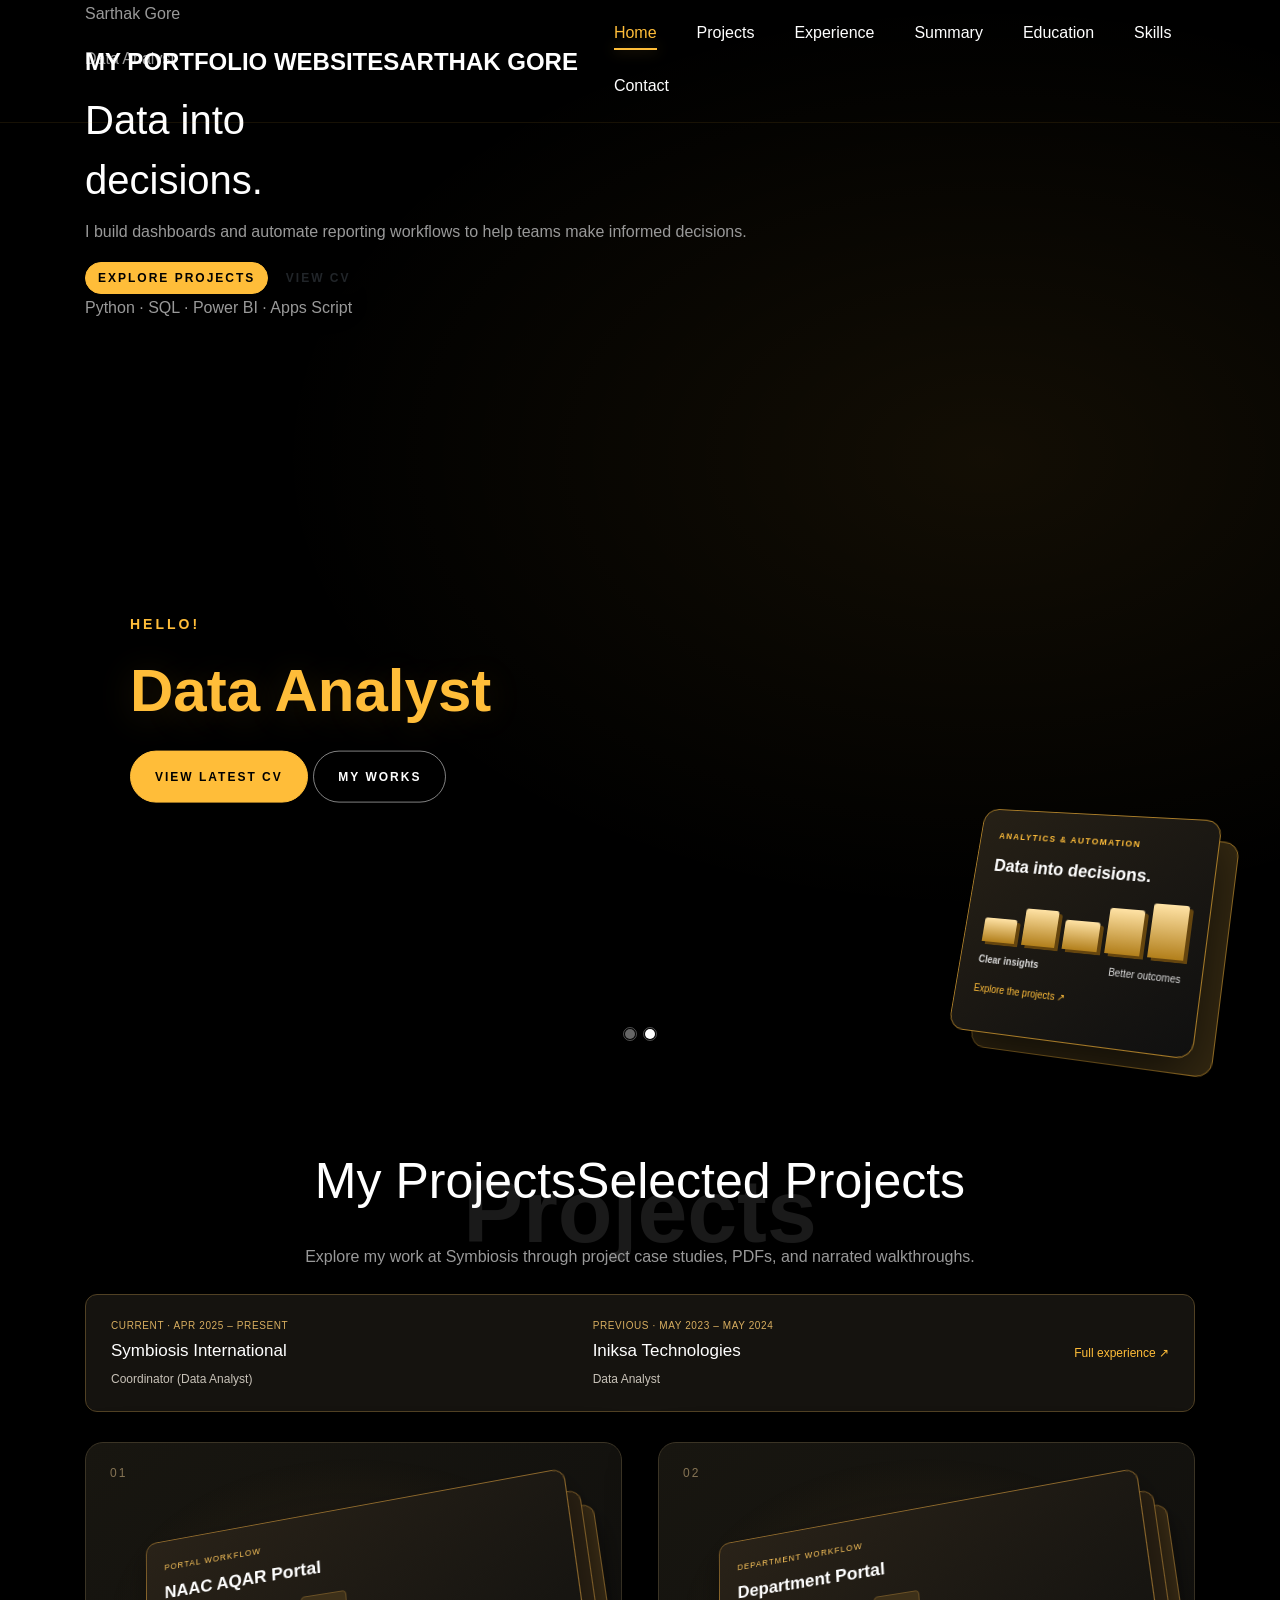
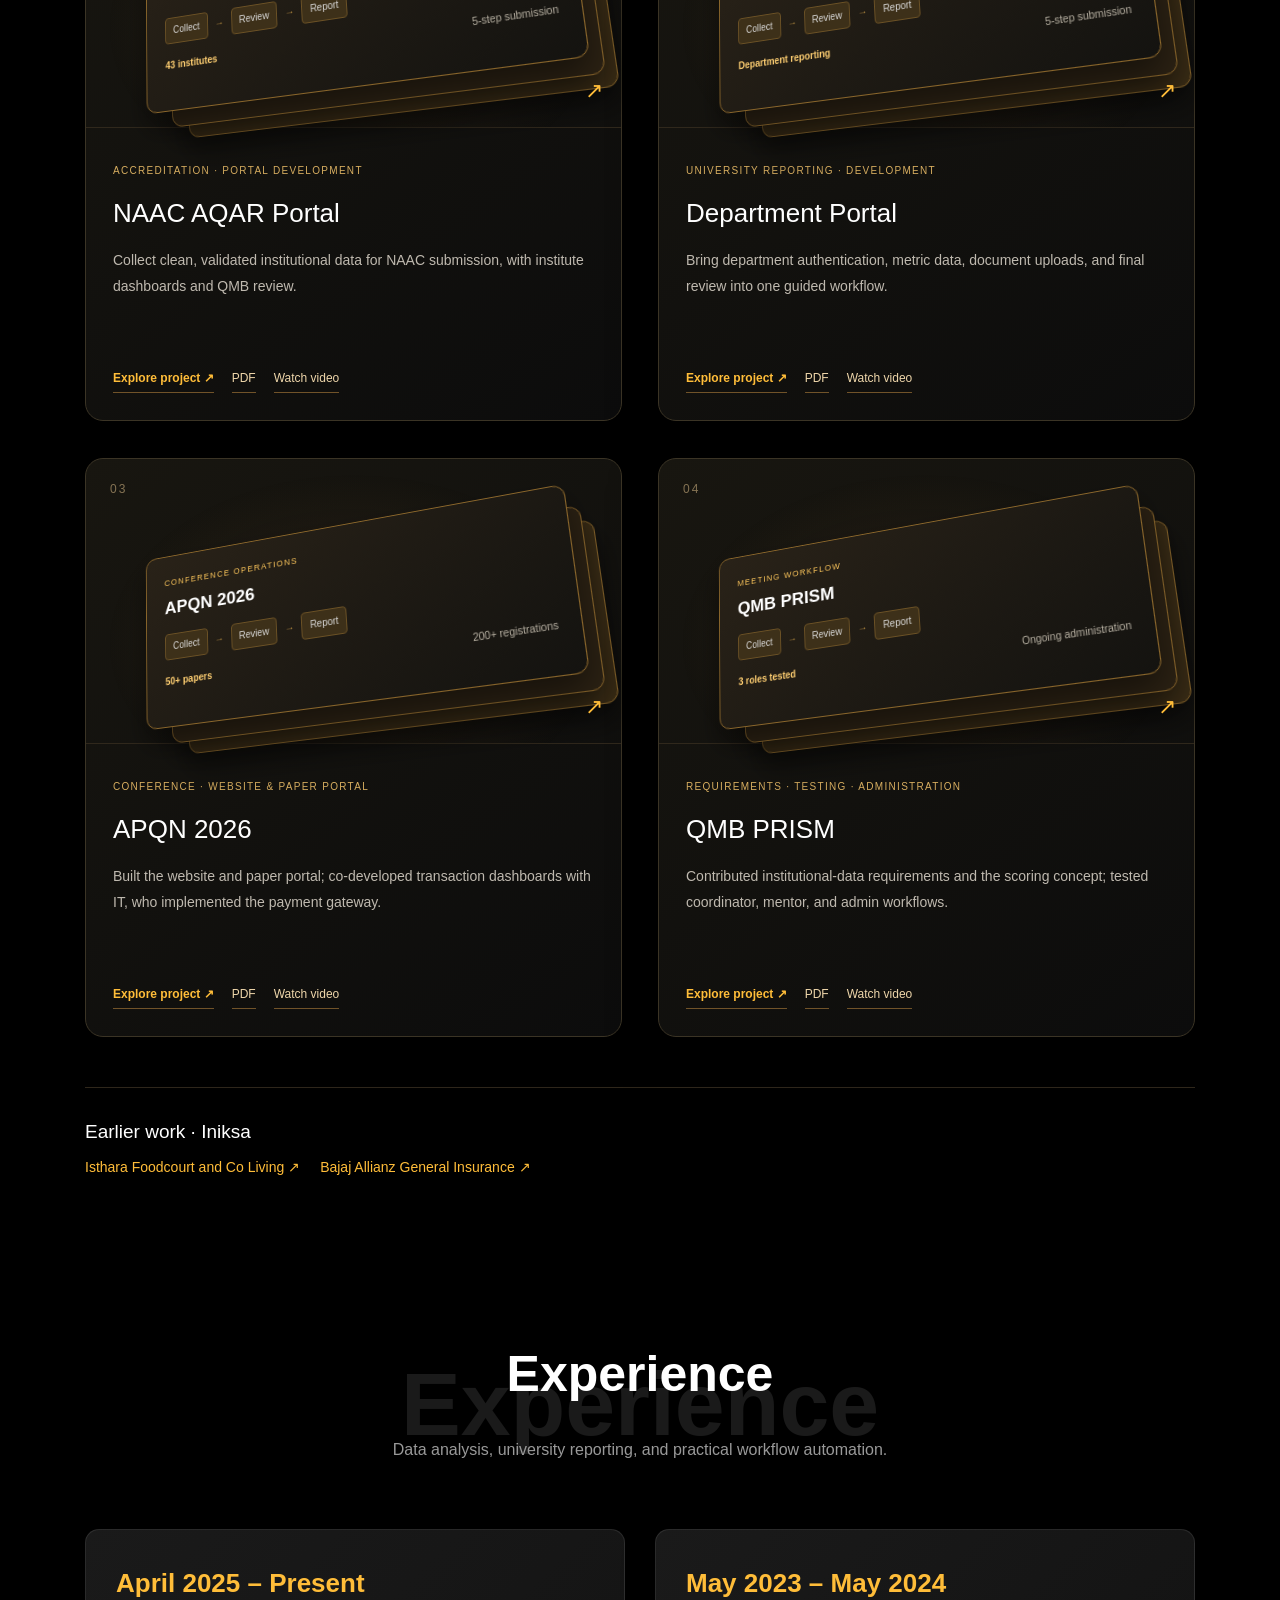
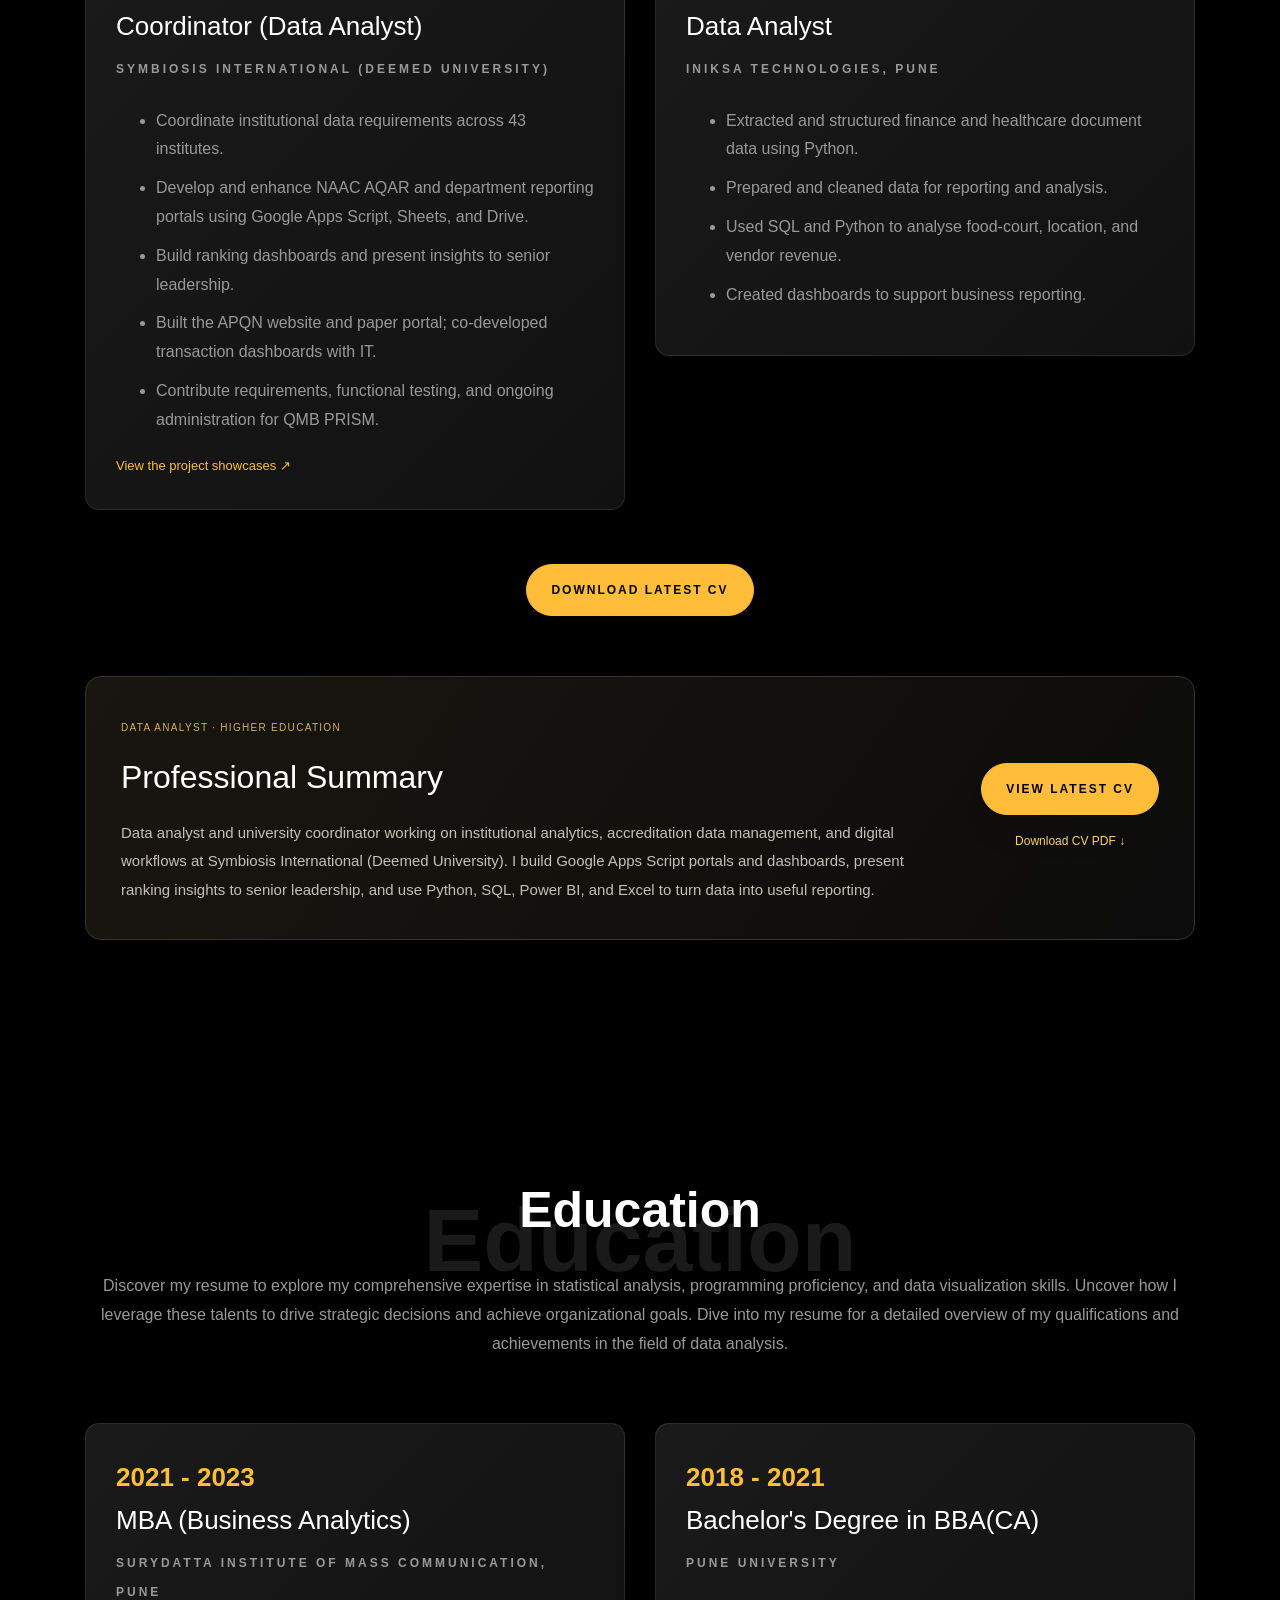
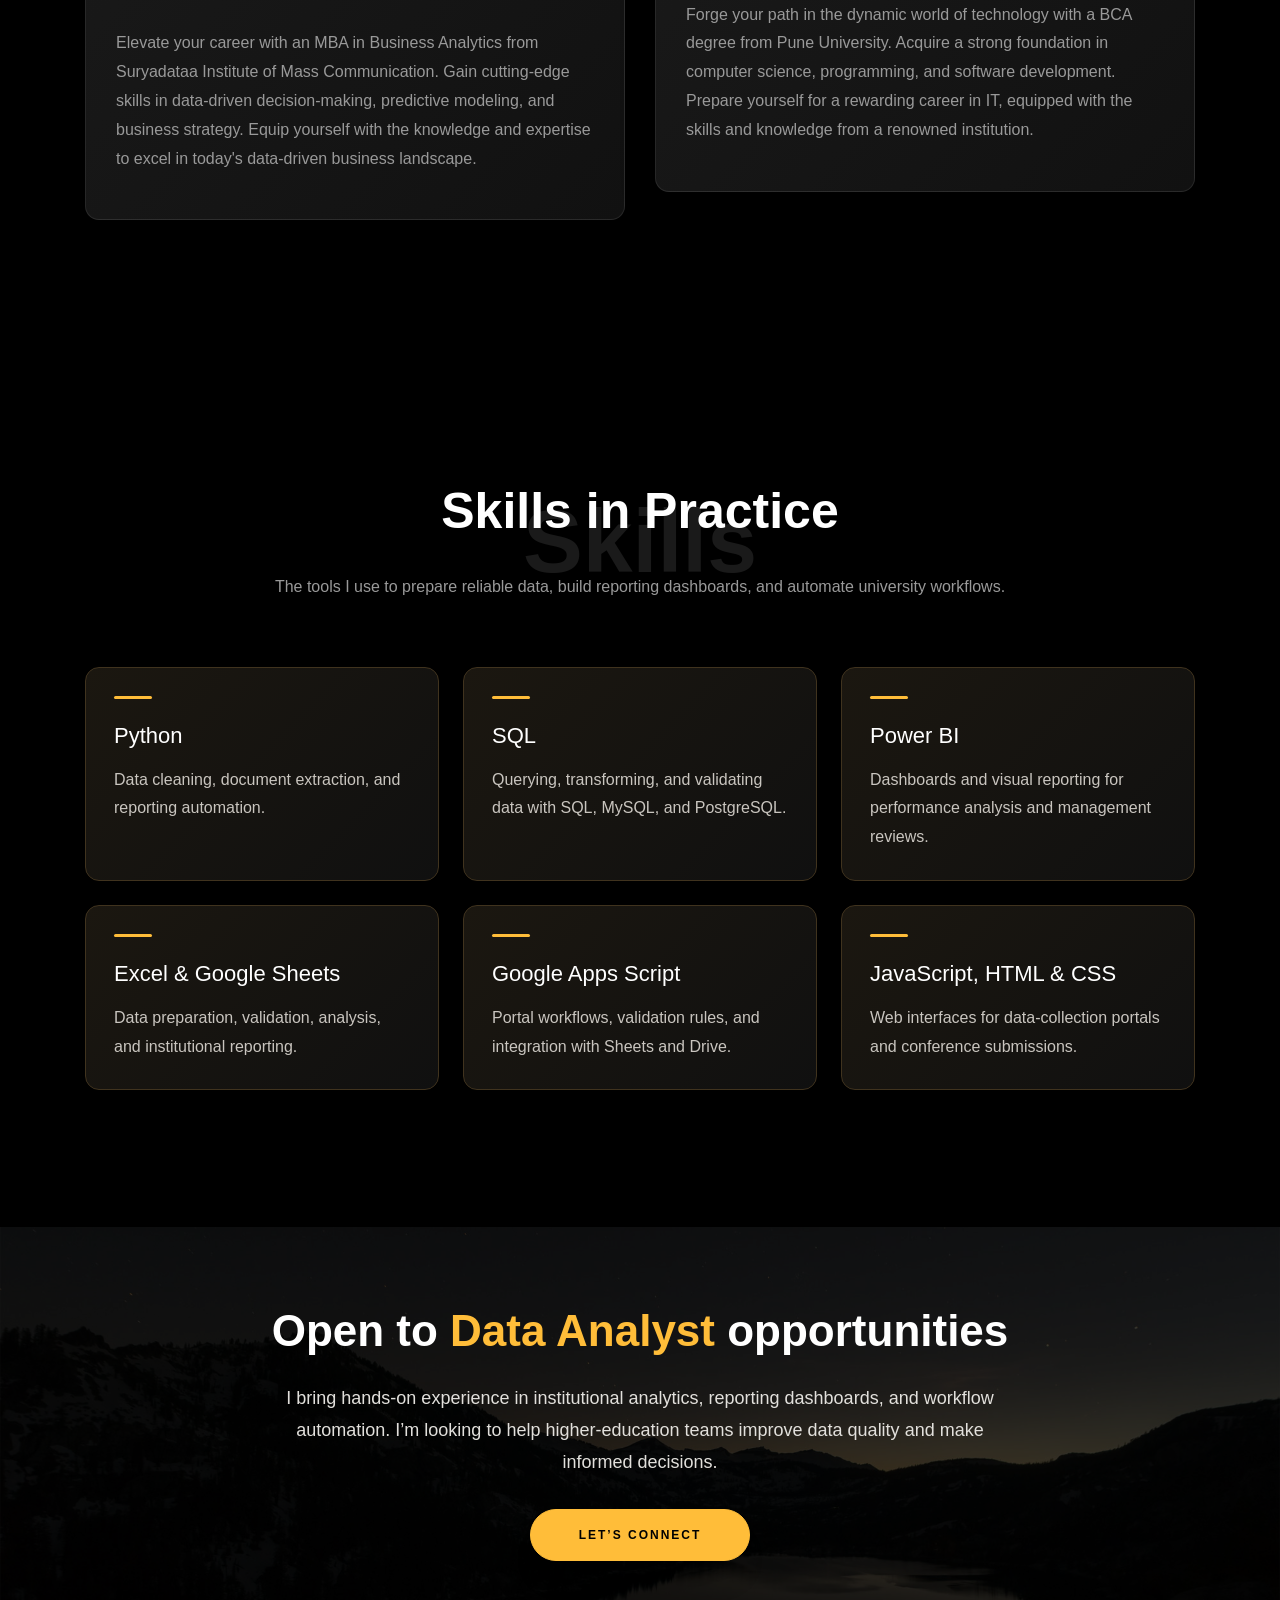
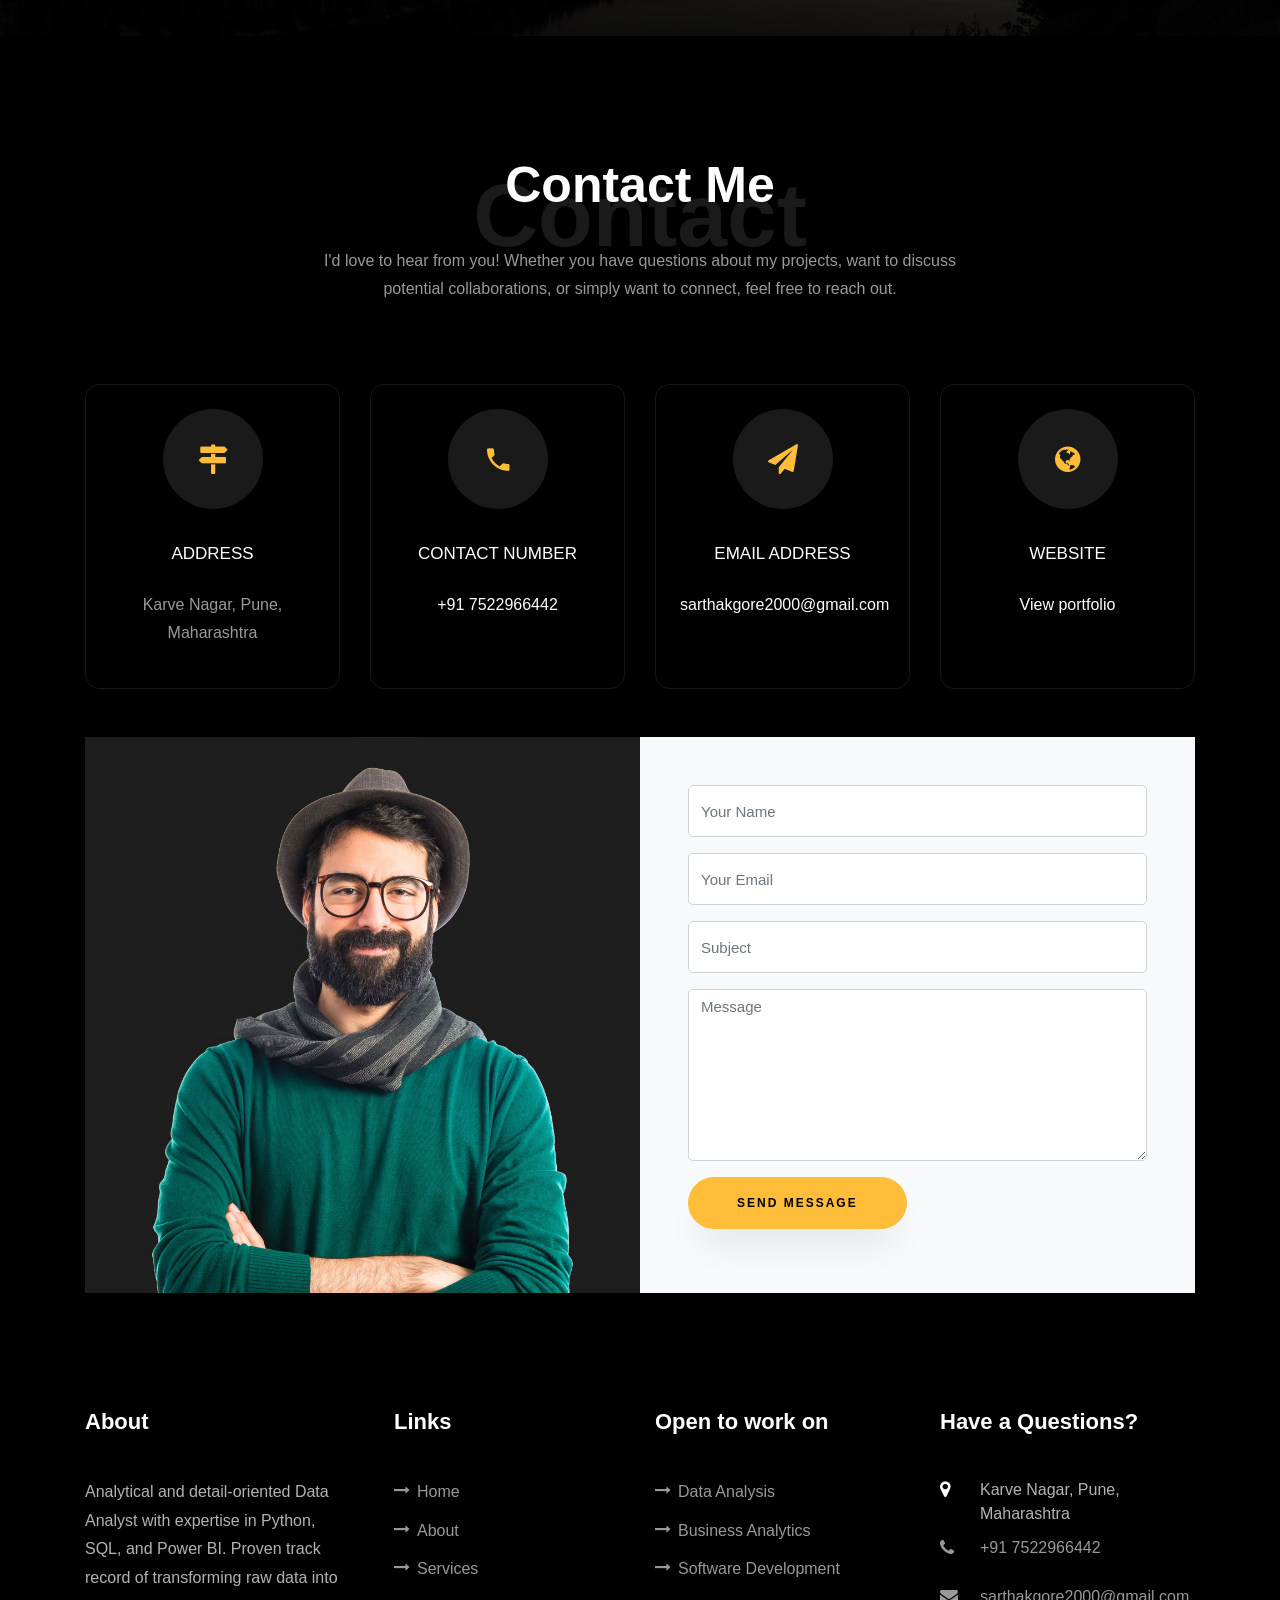
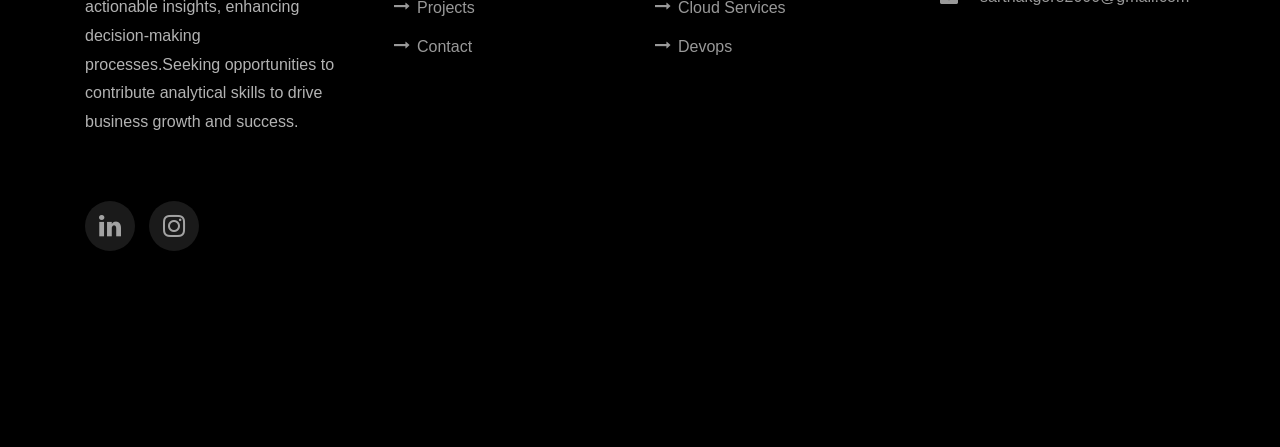
==== commit ae8964d3: "Add files via upload" ====
--- a/index.html
+++ b/index.html
@@ -22,15 +22,15 @@
     <link rel="stylesheet" href="css/icomoon.css">
     <link rel="stylesheet" href="css/style.css">
     <link rel="stylesheet" href="css/enhancements.css?v=6">
-  </head>
+  <link rel="stylesheet" href="css/mobile.css?v=2"></head>
   <body data-spy="scroll" data-target=".site-navbar-target" data-offset="300">
 	  
 	  
     <nav class="navbar navbar-expand-lg navbar-dark ftco_navbar ftco-navbar-light site-navbar-target" id="ftco-navbar">
 	    <div class="container">
-	      <a class="navbar-brand" href="index.html">My portfolio Website</a>
+	      <a class="navbar-brand" href="index.html"><span class="desktop-brand">My portfolio Website</span><span class="mobile-brand">Sarthak Gore</span></a>
 	      <button class="navbar-toggler js-fh5co-nav-toggle fh5co-nav-toggle" type="button" data-toggle="collapse" data-target="#ftco-nav" aria-controls="ftco-nav" aria-expanded="false" aria-label="Toggle navigation">
-	        <span class="oi oi-menu"></span> Menu
+	        <span class="oi oi-menu" aria-hidden="true"></span><span class="menu-word"> Menu</span>
 	      </button>
 
 	      <div class="collapse navbar-collapse" id="ftco-nav">
@@ -38,7 +38,20 @@
 	      </div>
 	    </div>
 	  </nav>
-	  <section id="home-section" class="hero">
+	  <section id="home-section" class="hero"><!-- mobile-intro:start --><div class="mobile-intro container" aria-label="Introduction">
+  <div class="mobile-identity">
+    <div class="mobile-portrait" role="img" aria-label="Portrait of Sarthak Gore"></div>
+    <div><p class="mobile-name">Sarthak Gore</p><p class="mobile-role">Data Analyst</p></div>
+  </div>
+  <h1>Data into<br><span>decisions.</span></h1>
+  <p class="mobile-description">I build dashboards and automate reporting workflows to help teams make informed decisions.</p>
+  <div class="mobile-actions">
+    <a class="btn btn-primary" href="#projects-section">Explore Projects</a>
+    <a class="btn btn-outline-white" href="downloads/Sarthak_Gore_CV.pdf" target="_blank" rel="noopener">View CV</a>
+  </div>
+  <p class="mobile-tools" aria-label="Core tools">Python <span aria-hidden="true">·</span> SQL <span aria-hidden="true">·</span> Power BI <span aria-hidden="true">·</span> Apps Script</p>
+</div>
+<!-- mobile-intro:end -->
 		  <div class="home-slider  owl-carousel">
 	      <div class="slider-item ">
 	      	<div class="overlay"></div>
@@ -85,7 +98,7 @@
 	      </div>
 	    </div>
     <div class="hero-proof" aria-label="Analytics and automation"><div class="proof-plane proof-back" aria-hidden="true"></div><div class="proof-plane proof-front"><span class="proof-kicker">ANALYTICS &amp; AUTOMATION</span><strong>Data into decisions.</strong><div class="proof-bars" aria-hidden="true"><i></i><i></i><i></i><i></i><i></i></div><div class="proof-foot"><b>Clear insights</b><span>Better outcomes</span></div><a href="#projects-section">Explore the projects ↗</a></div></div></section>
-<section class="ftco-section ftco-project" id="projects-section"><div class="container"><div class="row justify-content-center pb-5"><div class="col-md-12 heading-section text-center ftco-animate"><h1 class="big big-2">Projects</h1><h2 class="mb-4">My Projects</h2><p>Explore my work at Symbiosis through project case studies, PDFs, and narrated walkthroughs.</p></div></div><div class="early-experience" aria-label="Experience at a glance"><a href="#resume-section"><span class="early-label">Current · Apr 2025 – Present</span><strong>Symbiosis International</strong><span>Coordinator (Data Analyst)</span></a><a href="#resume-section"><span class="early-label">Previous · May 2023 – May 2024</span><strong>Iniksa Technologies</strong><span>Data Analyst</span></a><a class="experience-jump" href="#resume-section">Full experience ↗</a></div><div class="showcase-grid"><article class="showcase-card depth-ready"><a class="showcase-visual" href="projects/naac-aqar.html" aria-label="Explore NAAC AQAR Portal"><span class="project-number">01</span><div class="visual-stack" aria-hidden="true"><div class="visual-plane plane-back"></div><div class="visual-plane plane-middle"></div><div class="visual-plane plane-front"><span class="visual-label">PORTAL WORKFLOW</span><strong>NAAC AQAR Portal</strong><div class="visual-flow"><span>Collect</span><i>→</i><span>Review</span><i>→</i><span>Report</span></div><div class="visual-data"><b>43 institutes</b><span>5-step submission</span></div></div></div><span class="explore-arrow">↗</span></a><div class="showcase-copy"><span class="project-role">Accreditation · Portal development</span><h3><a href="projects/naac-aqar.html">NAAC AQAR Portal</a></h3><p>Collect clean, validated institutional data for NAAC submission, with institute dashboards and QMB review.</p><div class="showcase-links"><a class="project-primary" href="projects/naac-aqar.html">Explore project ↗</a><a href="media/naac-aqar/case-study.pdf" target="_blank" rel="noopener">PDF</a><a href="projects/naac-aqar.html#demo">Watch video</a></div></div></article><article class="showcase-card depth-ready"><a class="showcase-visual" href="projects/department-portal.html" aria-label="Explore Department Portal"><span class="project-number">02</span><div class="visual-stack" aria-hidden="true"><div class="visual-plane plane-back"></div><div class="visual-plane plane-middle"></div><div class="visual-plane plane-front"><span class="visual-label">DEPARTMENT WORKFLOW</span><strong>Department Portal</strong><div class="visual-flow"><span>Collect</span><i>→</i><span>Review</span><i>→</i><span>Report</span></div><div class="visual-data"><b>Department reporting</b><span>5-step submission</span></div></div></div><span class="explore-arrow">↗</span></a><div class="showcase-copy"><span class="project-role">University reporting · Development</span><h3><a href="projects/department-portal.html">Department Portal</a></h3><p>Bring department authentication, metric data, document uploads, and final review into one guided workflow.</p><div class="showcase-links"><a class="project-primary" href="projects/department-portal.html">Explore project ↗</a><a href="media/department-portal/case-study.pdf" target="_blank" rel="noopener">PDF</a><a href="projects/department-portal.html#demo">Watch video</a></div></div></article><article class="showcase-card depth-ready"><a class="showcase-visual" href="projects/apqn-2026.html" aria-label="Explore APQN 2026"><span class="project-number">03</span><div class="visual-stack" aria-hidden="true"><div class="visual-plane plane-back"></div><div class="visual-plane plane-middle"></div><div class="visual-plane plane-front"><span class="visual-label">CONFERENCE OPERATIONS</span><strong>APQN 2026</strong><div class="visual-flow"><span>Collect</span><i>→</i><span>Review</span><i>→</i><span>Report</span></div><div class="visual-data"><b>50+ papers</b><span>200+ registrations</span></div></div></div><span class="explore-arrow">↗</span></a><div class="showcase-copy"><span class="project-role">Conference · Website & paper portal</span><h3><a href="projects/apqn-2026.html">APQN 2026</a></h3><p>Built the website and paper portal; co-developed transaction dashboards with IT, who implemented the payment gateway.</p><div class="showcase-links"><a class="project-primary" href="projects/apqn-2026.html">Explore project ↗</a><a href="media/apqn-2026/case-study.pdf" target="_blank" rel="noopener">PDF</a><a href="projects/apqn-2026.html#demo">Watch video</a></div></div></article><article class="showcase-card depth-ready"><a class="showcase-visual" href="projects/qmb-prism.html" aria-label="Explore QMB PRISM"><span class="project-number">04</span><div class="visual-stack" aria-hidden="true"><div class="visual-plane plane-back"></div><div class="visual-plane plane-middle"></div><div class="visual-plane plane-front"><span class="visual-label">MEETING WORKFLOW</span><strong>QMB PRISM</strong><div class="visual-flow"><span>Collect</span><i>→</i><span>Review</span><i>→</i><span>Report</span></div><div class="visual-data"><b>3 roles tested</b><span>Ongoing administration</span></div></div></div><span class="explore-arrow">↗</span></a><div class="showcase-copy"><span class="project-role">Requirements · Testing · Administration</span><h3><a href="projects/qmb-prism.html">QMB PRISM</a></h3><p>Contributed institutional-data requirements and the scoring concept; tested coordinator, mentor, and admin workflows.</p><div class="showcase-links"><a class="project-primary" href="projects/qmb-prism.html">Explore project ↗</a><a href="media/qmb-prism/case-study.pdf" target="_blank" rel="noopener">PDF</a><a href="projects/qmb-prism.html#demo">Watch video</a></div></div></article></div><div class="earlier-projects"><h3>Earlier work · Iniksa</h3><div class="earlier-project-links"><a href="https://github.com/sarthakgore/Isthara" target="_blank" rel="noopener">Isthara Foodcourt and Co Living ↗</a><a href="https://github.com/sarthakgore/Bajaj-Allianz-General-Insurance" target="_blank" rel="noopener">Bajaj Allianz General Insurance ↗</a></div></div></div></section>
+<section class="ftco-section ftco-project" id="projects-section"><div class="container"><div class="row justify-content-center pb-5"><div class="col-md-12 heading-section text-center ftco-animate"><h1 class="big big-2">Projects</h1><h2 class="mb-4"><span class="desktop-projects-title">My Projects</span><span class="mobile-projects-title">Selected Projects</span></h2><p>Explore my work at Symbiosis through project case studies, PDFs, and narrated walkthroughs.</p></div></div><div class="early-experience" aria-label="Experience at a glance"><a href="#resume-section"><span class="early-label">Current · Apr 2025 – Present</span><strong>Symbiosis International</strong><span>Coordinator (Data Analyst)</span></a><a href="#resume-section"><span class="early-label">Previous · May 2023 – May 2024</span><strong>Iniksa Technologies</strong><span>Data Analyst</span></a><a class="experience-jump" href="#resume-section">Full experience ↗</a></div><div class="showcase-grid"><article class="showcase-card depth-ready"><a class="showcase-visual" href="projects/naac-aqar.html" aria-label="Explore NAAC AQAR Portal"><span class="project-number">01</span><div class="visual-stack" aria-hidden="true"><div class="visual-plane plane-back"></div><div class="visual-plane plane-middle"></div><div class="visual-plane plane-front"><span class="visual-label">PORTAL WORKFLOW</span><strong>NAAC AQAR Portal</strong><div class="visual-flow"><span>Collect</span><i>→</i><span>Review</span><i>→</i><span>Report</span></div><div class="visual-data"><b>43 institutes</b><span>5-step submission</span></div></div></div><span class="explore-arrow">↗</span></a><div class="showcase-copy"><span class="project-role">Accreditation · Portal development</span><h3><a href="projects/naac-aqar.html">NAAC AQAR Portal</a></h3><p>Collect clean, validated institutional data for NAAC submission, with institute dashboards and QMB review.</p><div class="showcase-links"><a class="project-primary" href="projects/naac-aqar.html">Explore project ↗</a><a href="media/naac-aqar/case-study.pdf" target="_blank" rel="noopener">PDF</a><a href="projects/naac-aqar.html#demo">Watch video</a></div></div></article><article class="showcase-card depth-ready"><a class="showcase-visual" href="projects/department-portal.html" aria-label="Explore Department Portal"><span class="project-number">02</span><div class="visual-stack" aria-hidden="true"><div class="visual-plane plane-back"></div><div class="visual-plane plane-middle"></div><div class="visual-plane plane-front"><span class="visual-label">DEPARTMENT WORKFLOW</span><strong>Department Portal</strong><div class="visual-flow"><span>Collect</span><i>→</i><span>Review</span><i>→</i><span>Report</span></div><div class="visual-data"><b>Department reporting</b><span>5-step submission</span></div></div></div><span class="explore-arrow">↗</span></a><div class="showcase-copy"><span class="project-role">University reporting · Development</span><h3><a href="projects/department-portal.html">Department Portal</a></h3><p>Bring department authentication, metric data, document uploads, and final review into one guided workflow.</p><div class="showcase-links"><a class="project-primary" href="projects/department-portal.html">Explore project ↗</a><a href="media/department-portal/case-study.pdf" target="_blank" rel="noopener">PDF</a><a href="projects/department-portal.html#demo">Watch video</a></div></div></article><article class="showcase-card depth-ready"><a class="showcase-visual" href="projects/apqn-2026.html" aria-label="Explore APQN 2026"><span class="project-number">03</span><div class="visual-stack" aria-hidden="true"><div class="visual-plane plane-back"></div><div class="visual-plane plane-middle"></div><div class="visual-plane plane-front"><span class="visual-label">CONFERENCE OPERATIONS</span><strong>APQN 2026</strong><div class="visual-flow"><span>Collect</span><i>→</i><span>Review</span><i>→</i><span>Report</span></div><div class="visual-data"><b>50+ papers</b><span>200+ registrations</span></div></div></div><span class="explore-arrow">↗</span></a><div class="showcase-copy"><span class="project-role">Conference · Website & paper portal</span><h3><a href="projects/apqn-2026.html">APQN 2026</a></h3><p>Built the website and paper portal; co-developed transaction dashboards with IT, who implemented the payment gateway.</p><div class="showcase-links"><a class="project-primary" href="projects/apqn-2026.html">Explore project ↗</a><a href="media/apqn-2026/case-study.pdf" target="_blank" rel="noopener">PDF</a><a href="projects/apqn-2026.html#demo">Watch video</a></div></div></article><article class="showcase-card depth-ready"><a class="showcase-visual" href="projects/qmb-prism.html" aria-label="Explore QMB PRISM"><span class="project-number">04</span><div class="visual-stack" aria-hidden="true"><div class="visual-plane plane-back"></div><div class="visual-plane plane-middle"></div><div class="visual-plane plane-front"><span class="visual-label">MEETING WORKFLOW</span><strong>QMB PRISM</strong><div class="visual-flow"><span>Collect</span><i>→</i><span>Review</span><i>→</i><span>Report</span></div><div class="visual-data"><b>3 roles tested</b><span>Ongoing administration</span></div></div></div><span class="explore-arrow">↗</span></a><div class="showcase-copy"><span class="project-role">Requirements · Testing · Administration</span><h3><a href="projects/qmb-prism.html">QMB PRISM</a></h3><p>Contributed institutional-data requirements and the scoring concept; tested coordinator, mentor, and admin workflows.</p><div class="showcase-links"><a class="project-primary" href="projects/qmb-prism.html">Explore project ↗</a><a href="media/qmb-prism/case-study.pdf" target="_blank" rel="noopener">PDF</a><a href="projects/qmb-prism.html#demo">Watch video</a></div></div></article></div><div class="earlier-projects"><h3>Earlier work · Iniksa</h3><div class="earlier-project-links"><a href="https://github.com/sarthakgore/Isthara" target="_blank" rel="noopener">Isthara Foodcourt and Co Living ↗</a><a href="https://github.com/sarthakgore/Bajaj-Allianz-General-Insurance" target="_blank" rel="noopener">Bajaj Allianz General Insurance ↗</a></div></div></div></section>
 <section class="ftco-section ftco-no-pb" id="resume-section"><div class="container"><div class="row justify-content-center pb-5"><div class="col-md-10 heading-section text-center ftco-animate"><h1 class="big big-2">Experience</h1><h2 class="mb-4">Experience</h2><p>Data analysis, university reporting, and practical workflow automation.</p></div></div><div class="row"><div class="col-md-6"><div class="resume-wrap ftco-animate"><span class="date">April 2025 – Present</span><h2>Coordinator (Data Analyst)</h2><span class="position">Symbiosis International (Deemed University)</span><ul class="mt-4"><li>Coordinate institutional data requirements across 43 institutes.</li><li>Develop and enhance NAAC AQAR and department reporting portals using Google Apps Script, Sheets, and Drive.</li><li>Build ranking dashboards and present insights to senior leadership.</li><li>Built the APQN website and paper portal; co-developed transaction dashboards with IT.</li><li>Contribute requirements, functional testing, and ongoing administration for QMB PRISM.</li></ul><a class="experience-link" href="#projects-section">View the project showcases ↗</a></div></div><div class="col-md-6"><div class="resume-wrap ftco-animate"><span class="date">May 2023 – May 2024</span><h2>Data Analyst</h2><span class="position">Iniksa Technologies, Pune</span><ul class="mt-4"><li>Extracted and structured finance and healthcare document data using Python.</li><li>Prepared and cleaned data for reporting and analysis.</li><li>Used SQL and Python to analyse food-court, location, and vendor revenue.</li><li>Created dashboards to support business reporting.</li></ul></div></div></div><div class="text-center mt-4"><a href="downloads/Sarthak_Gore_CV.pdf" target="_blank" rel="noopener" class="btn btn-primary py-3 px-4">Download latest CV</a></div></div></section>
 <section class="ftco-section professional-summary" id="summary-section"><div class="container"><div class="summary-panel"><div><span class="project-role">Data analyst · Higher education</span><h2>Professional Summary</h2><p>Data analyst and university coordinator working on institutional analytics, accreditation data management, and digital workflows at Symbiosis International (Deemed University). I build Google Apps Script portals and dashboards, present ranking insights to senior leadership, and use Python, SQL, Power BI, and Excel to turn data into useful reporting.</p></div><div class="summary-actions"><a href="downloads/Sarthak_Gore_CV.pdf" target="_blank" rel="noopener" class="btn btn-primary py-3 px-4">View latest CV</a><a href="downloads/Sarthak_Gore_CV.pdf" download class="summary-download">Download CV PDF ↓</a></div></div></div></section>
 
@@ -165,7 +178,7 @@
 						<span class="icon-phone2"></span>
 					</div>
 					<h3 class="mb-4">Contact Number</h3>
-				  <p><a href="tel://1234567920">+91 7522966442</a></p>
+				  <p><a href="tel:+917522966442">+91 7522966442</a></p>
 				</div>
 			</div>
 			<div class="col-md-6 col-lg-3 d-flex ftco-animate">
@@ -174,7 +187,7 @@
 						<span class="icon-paper-plane"></span>
 					</div>
 					<h3 class="mb-4">Email Address</h3>
-				  <p><a href="mailto:info@yoursite.com">sarthakgore2000@gmail.com</a></p>
+				  <p><a href="mailto:sarthakgore2000@gmail.com">sarthakgore2000@gmail.com</a></p>
 				</div>
 			</div>
 			<div class="col-md-6 col-lg-3 d-flex ftco-animate">
@@ -297,9 +310,9 @@
   <script src="js/jquery.animateNumber.min.js"></script>
   <script src="js/scrollax.min.js"></script>
   
-  <script src="js/main.js"></script>
-    
-  
-  <script src="js/enhancements.js?v=6"></script>
+  <script src="js/main.js?v=7"></script>
+    
+  
+  <script src="js/enhancements.js?v=7"></script>
   </body>
 </html>
--- a/css/flaticon.css
+++ b/css/flaticon.css
@@ -0,0 +1,45 @@
+	/*
+  	Flaticon icon font: Flaticon
+  	Creation date: 04/01/2019 13:45
+  	*/
+
+
+@font-face {
+  font-family: "Flaticon";
+  src: url("../fonts/flaticon/font/Flaticon.eot");
+  src: url("../fonts/flaticon/font/Flaticon.eot?#iefix") format("embedded-opentype"),
+       url("../fonts/flaticon/font/Flaticon.woff") format("woff"),
+       url("../fonts/flaticon/font/Flaticon.ttf") format("truetype"),
+       url("../fonts/flaticon/font/Flaticon.svg#Flaticon") format("svg");
+  font-weight: normal;
+  font-style: normal;
+}
+
+@media screen and (-webkit-min-device-pixel-ratio:0) {
+  @font-face {
+    font-family: "Flaticon";
+    src: url("../fonts/flaticon/font/Flaticon.svg#Flaticon") format("svg");
+  }
+}
+
+[class^="flaticon-"]:before, [class*=" flaticon-"]:before,
+[class^="flaticon-"]:after, [class*=" flaticon-"]:after {   
+  font-family: Flaticon;
+  font-style: normal;
+  font-weight: normal;
+  font-variant: normal;
+  text-transform: none;
+  line-height: 1;
+
+  /* Better Font Rendering =========== */
+  -webkit-font-smoothing: antialiased;
+  -moz-osx-font-smoothing: grayscale;
+}
+
+.flaticon-ideas:before { content: "\f100"; }
+.flaticon-flasks:before { content: "\f101"; }
+.flaticon-analysis:before { content: "\f102"; }
+.flaticon-ux-design:before { content: "\f103"; }
+.flaticon-web-design:before { content: "\f104"; }
+.flaticon-idea:before { content: "\f105"; }
+.flaticon-innovation:before { content: "\f106"; }
--- a/css/icomoon.css
+++ b/css/icomoon.css
@@ -0,0 +1,4919 @@
+@font-face {
+  font-family: 'icomoon';
+  src:  url('../fonts/icomoon/icomoon.eot?6tt51o');
+  src:  url('../fonts/icomoon/icomoon.eot?6tt51o#iefix') format('embedded-opentype'),
+    url('../fonts/icomoon/icomoon.ttf?6tt51o') format('truetype'),
+    url('../fonts/icomoon/icomoon.woff?6tt51o') format('woff'),
+    url('../fonts/icomoon/icomoon.svg?6tt51o#icomoon') format('svg');
+  font-weight: normal;
+  font-style: normal;
+}
+
+[class^="icon-"], [class*=" icon-"] {
+  /* use !important to prevent issues with browser extensions that change fonts */
+  font-family: 'icomoon' !important;
+  speak: none;
+  font-style: normal;
+  font-weight: normal;
+  font-variant: normal;
+  text-transform: none;
+  line-height: 1;
+
+  /* Better Font Rendering =========== */
+  -webkit-font-smoothing: antialiased;
+  -moz-osx-font-smoothing: grayscale;
+}
+
+.icon-asterisk:before {
+  content: "\f069";
+}
+.icon-plus:before {
+  content: "\f067";
+}
+.icon-question:before {
+  content: "\f128";
+}
+.icon-minus:before {
+  content: "\f068";
+}
+.icon-glass:before {
+  content: "\f000";
+}
+.icon-music:before {
+  content: "\f001";
+}
+.icon-search:before {
+  content: "\f002";
+}
+.icon-envelope-o:before {
+  content: "\f003";
+}
+.icon-heart:before {
+  content: "\f004";
+}
+.icon-star:before {
+  content: "\f005";
+}
+.icon-star-o:before {
+  content: "\f006";
+}
+.icon-user:before {
+  content: "\f007";
+}
+.icon-film:before {
+  content: "\f008";
+}
+.icon-th-large:before {
+  content: "\f009";
+}
+.icon-th:before {
+  content: "\f00a";
+}
+.icon-th-list:before {
+  content: "\f00b";
+}
+.icon-check:before {
+  content: "\f00c";
+}
+.icon-close:before {
+  content: "\f00d";
+}
+.icon-remove:before {
+  content: "\f00d";
+}
+.icon-times:before {
+  content: "\f00d";
+}
+.icon-search-plus:before {
+  content: "\f00e";
+}
+.icon-search-minus:before {
+  content: "\f010";
+}
+.icon-power-off:before {
+  content: "\f011";
+}
+.icon-signal:before {
+  content: "\f012";
+}
+.icon-cog:before {
+  content: "\f013";
+}
+.icon-gear:before {
+  content: "\f013";
+}
+.icon-trash-o:before {
+  content: "\f014";
+}
+.icon-home:before {
+  content: "\f015";
+}
+.icon-file-o:before {
+  content: "\f016";
+}
+.icon-clock-o:before {
+  content: "\f017";
+}
+.icon-road:before {
+  content: "\f018";
+}
+.icon-download:before {
+  content: "\f019";
+}
+.icon-arrow-circle-o-down:before {
+  content: "\f01a";
+}
+.icon-arrow-circle-o-up:before {
+  content: "\f01b";
+}
+.icon-inbox:before {
+  content: "\f01c";
+}
+.icon-play-circle-o:before {
+  content: "\f01d";
+}
+.icon-repeat:before {
+  content: "\f01e";
+}
+.icon-rotate-right:before {
+  content: "\f01e";
+}
+.icon-refresh:before {
+  content: "\f021";
+}
+.icon-list-alt:before {
+  content: "\f022";
+}
+.icon-lock:before {
+  content: "\f023";
+}
+.icon-flag:before {
+  content: "\f024";
+}
+.icon-headphones:before {
+  content: "\f025";
+}
+.icon-volume-off:before {
+  content: "\f026";
+}
+.icon-volume-down:before {
+  content: "\f027";
+}
+.icon-volume-up:before {
+  content: "\f028";
+}
+.icon-qrcode:before {
+  content: "\f029";
+}
+.icon-barcode:before {
+  content: "\f02a";
+}
+.icon-tag:before {
+  content: "\f02b";
+}
+.icon-tags:before {
+  content: "\f02c";
+}
+.icon-book:before {
+  content: "\f02d";
+}
+.icon-bookmark:before {
+  content: "\f02e";
+}
+.icon-print:before {
+  content: "\f02f";
+}
+.icon-camera:before {
+  content: "\f030";
+}
+.icon-font:before {
+  content: "\f031";
+}
+.icon-bold:before {
+  content: "\f032";
+}
+.icon-italic:before {
+  content: "\f033";
+}
+.icon-text-height:before {
+  content: "\f034";
+}
+.icon-text-width:before {
+  content: "\f035";
+}
+.icon-align-left:before {
+  content: "\f036";
+}
+.icon-align-center:before {
+  content: "\f037";
+}
+.icon-align-right:before {
+  content: "\f038";
+}
+.icon-align-justify:before {
+  content: "\f039";
+}
+.icon-list:before {
+  content: "\f03a";
+}
+.icon-dedent:before {
+  content: "\f03b";
+}
+.icon-outdent:before {
+  content: "\f03b";
+}
+.icon-indent:before {
+  content: "\f03c";
+}
+.icon-video-camera:before {
+  content: "\f03d";
+}
+.icon-image:before {
+  content: "\f03e";
+}
+.icon-photo:before {
+  content: "\f03e";
+}
+.icon-picture-o:before {
+  content: "\f03e";
+}
+.icon-pencil:before {
+  content: "\f040";
+}
+.icon-map-marker:before {
+  content: "\f041";
+}
+.icon-adjust:before {
+  content: "\f042";
+}
+.icon-tint:before {
+  content: "\f043";
+}
+.icon-edit:before {
+  content: "\f044";
+}
+.icon-pencil-square-o:before {
+  content: "\f044";
+}
+.icon-share-square-o:before {
+  content: "\f045";
+}
+.icon-check-square-o:before {
+  content: "\f046";
+}
+.icon-arrows:before {
+  content: "\f047";
+}
+.icon-step-backward:before {
+  content: "\f048";
+}
+.icon-fast-backward:before {
+  content: "\f049";
+}
+.icon-backward:before {
+  content: "\f04a";
+}
+.icon-play:before {
+  content: "\f04b";
+}
+.icon-pause:before {
+  content: "\f04c";
+}
+.icon-stop:before {
+  content: "\f04d";
+}
+.icon-forward:before {
+  content: "\f04e";
+}
+.icon-fast-forward:before {
+  content: "\f050";
+}
+.icon-step-forward:before {
+  content: "\f051";
+}
+.icon-eject:before {
+  content: "\f052";
+}
+.icon-chevron-left:before {
+  content: "\f053";
+}
+.icon-chevron-right:before {
+  content: "\f054";
+}
+.icon-plus-circle:before {
+  content: "\f055";
+}
+.icon-minus-circle:before {
+  content: "\f056";
+}
+.icon-times-circle:before {
+  content: "\f057";
+}
+.icon-check-circle:before {
+  content: "\f058";
+}
+.icon-question-circle:before {
+  content: "\f059";
+}
+.icon-info-circle:before {
+  content: "\f05a";
+}
+.icon-crosshairs:before {
+  content: "\f05b";
+}
+.icon-times-circle-o:before {
+  content: "\f05c";
+}
+.icon-check-circle-o:before {
+  content: "\f05d";
+}
+.icon-ban:before {
+  content: "\f05e";
+}
+.icon-arrow-left:before {
+  content: "\f060";
+}
+.icon-arrow-right:before {
+  content: "\f061";
+}
+.icon-arrow-up:before {
+  content: "\f062";
+}
+.icon-arrow-down:before {
+  content: "\f063";
+}
+.icon-mail-forward:before {
+  content: "\f064";
+}
+.icon-share:before {
+  content: "\f064";
+}
+.icon-expand:before {
+  content: "\f065";
+}
+.icon-compress:before {
+  content: "\f066";
+}
+.icon-exclamation-circle:before {
+  content: "\f06a";
+}
+.icon-gift:before {
+  content: "\f06b";
+}
+.icon-leaf:before {
+  content: "\f06c";
+}
+.icon-fire:before {
+  content: "\f06d";
+}
+.icon-eye:before {
+  content: "\f06e";
+}
+.icon-eye-slash:before {
+  content: "\f070";
+}
+.icon-exclamation-triangle:before {
+  content: "\f071";
+}
+.icon-warning:before {
+  content: "\f071";
+}
+.icon-plane:before {
+  content: "\f072";
+}
+.icon-calendar:before {
+  content: "\f073";
+}
+.icon-random:before {
+  content: "\f074";
+}
+.icon-comment:before {
+  content: "\f075";
+}
+.icon-magnet:before {
+  content: "\f076";
+}
+.icon-chevron-up:before {
+  content: "\f077";
+}
+.icon-chevron-down:before {
+  content: "\f078";
+}
+.icon-retweet:before {
+  content: "\f079";
+}
+.icon-shopping-cart:before {
+  content: "\f07a";
+}
+.icon-folder:before {
+  content: "\f07b";
+}
+.icon-folder-open:before {
+  content: "\f07c";
+}
+.icon-arrows-v:before {
+  content: "\f07d";
+}
+.icon-arrows-h:before {
+  content: "\f07e";
+}
+.icon-bar-chart:before {
+  content: "\f080";
+}
+.icon-bar-chart-o:before {
+  content: "\f080";
+}
+.icon-twitter-square:before {
+  content: "\f081";
+}
+.icon-facebook-square:before {
+  content: "\f082";
+}
+.icon-camera-retro:before {
+  content: "\f083";
+}
+.icon-key:before {
+  content: "\f084";
+}
+.icon-cogs:before {
+  content: "\f085";
+}
+.icon-gears:before {
+  content: "\f085";
+}
+.icon-comments:before {
+  content: "\f086";
+}
+.icon-thumbs-o-up:before {
+  content: "\f087";
+}
+.icon-thumbs-o-down:before {
+  content: "\f088";
+}
+.icon-star-half:before {
+  content: "\f089";
+}
+.icon-heart-o:before {
+  content: "\f08a";
+}
+.icon-sign-out:before {
+  content: "\f08b";
+}
+.icon-linkedin-square:before {
+  content: "\f08c";
+}
+.icon-thumb-tack:before {
+  content: "\f08d";
+}
+.icon-external-link:before {
+  content: "\f08e";
+}
+.icon-sign-in:before {
+  content: "\f090";
+}
+.icon-trophy:before {
+  content: "\f091";
+}
+.icon-github-square:before {
+  content: "\f092";
+}
+.icon-upload:before {
+  content: "\f093";
+}
+.icon-lemon-o:before {
+  content: "\f094";
+}
+.icon-phone:before {
+  content: "\f095";
+}
+.icon-square-o:before {
+  content: "\f096";
+}
+.icon-bookmark-o:before {
+  content: "\f097";
+}
+.icon-phone-square:before {
+  content: "\f098";
+}
+.icon-twitter:before {
+  content: "\f099";
+}
+.icon-facebook:before {
+  content: "\f09a";
+}
+.icon-facebook-f:before {
+  content: "\f09a";
+}
+.icon-github:before {
+  content: "\f09b";
+}
+.icon-unlock:before {
+  content: "\f09c";
+}
+.icon-credit-card:before {
+  content: "\f09d";
+}
+.icon-feed:before {
+  content: "\f09e";
+}
+.icon-rss:before {
+  content: "\f09e";
+}
+.icon-hdd-o:before {
+  content: "\f0a0";
+}
+.icon-bullhorn:before {
+  content: "\f0a1";
+}
+.icon-bell-o:before {
+  content: "\f0a2";
+}
+.icon-certificate:before {
+  content: "\f0a3";
+}
+.icon-hand-o-right:before {
+  content: "\f0a4";
+}
+.icon-hand-o-left:before {
+  content: "\f0a5";
+}
+.icon-hand-o-up:before {
+  content: "\f0a6";
+}
+.icon-hand-o-down:before {
+  content: "\f0a7";
+}
+.icon-arrow-circle-left:before {
+  content: "\f0a8";
+}
+.icon-arrow-circle-right:before {
+  content: "\f0a9";
+}
+.icon-arrow-circle-up:before {
+  content: "\f0aa";
+}
+.icon-arrow-circle-down:before {
+  content: "\f0ab";
+}
+.icon-globe:before {
+  content: "\f0ac";
+}
+.icon-wrench:before {
+  content: "\f0ad";
+}
+.icon-tasks:before {
+  content: "\f0ae";
+}
+.icon-filter:before {
+  content: "\f0b0";
+}
+.icon-briefcase:before {
+  content: "\f0b1";
+}
+.icon-arrows-alt:before {
+  content: "\f0b2";
+}
+.icon-group:before {
+  content: "\f0c0";
+}
+.icon-users:before {
+  content: "\f0c0";
+}
+.icon-chain:before {
+  content: "\f0c1";
+}
+.icon-link:before {
+  content: "\f0c1";
+}
+.icon-cloud:before {
+  content: "\f0c2";
+}
+.icon-flask:before {
+  content: "\f0c3";
+}
+.icon-cut:before {
+  content: "\f0c4";
+}
+.icon-scissors:before {
+  content: "\f0c4";
+}
+.icon-copy:before {
+  content: "\f0c5";
+}
+.icon-files-o:before {
+  content: "\f0c5";
+}
+.icon-paperclip:before {
+  content: "\f0c6";
+}
+.icon-floppy-o:before {
+  content: "\f0c7";
+}
+.icon-save:before {
+  content: "\f0c7";
+}
+.icon-square:before {
+  content: "\f0c8";
+}
+.icon-bars:before {
+  content: "\f0c9";
+}
+.icon-navicon:before {
+  content: "\f0c9";
+}
+.icon-reorder:before {
+  content: "\f0c9";
+}
+.icon-list-ul:before {
+  content: "\f0ca";
+}
+.icon-list-ol:before {
+  content: "\f0cb";
+}
+.icon-strikethrough:before {
+  content: "\f0cc";
+}
+.icon-underline:before {
+  content: "\f0cd";
+}
+.icon-table:before {
+  content: "\f0ce";
+}
+.icon-magic:before {
+  content: "\f0d0";
+}
+.icon-truck:before {
+  content: "\f0d1";
+}
+.icon-pinterest:before {
+  content: "\f0d2";
+}
+.icon-pinterest-square:before {
+  content: "\f0d3";
+}
+.icon-google-plus-square:before {
+  content: "\f0d4";
+}
+.icon-google-plus:before {
+  content: "\f0d5";
+}
+.icon-money:before {
+  content: "\f0d6";
+}
+.icon-caret-down:before {
+  content: "\f0d7";
+}
+.icon-caret-up:before {
+  content: "\f0d8";
+}
+.icon-caret-left:before {
+  content: "\f0d9";
+}
+.icon-caret-right:before {
+  content: "\f0da";
+}
+.icon-columns:before {
+  content: "\f0db";
+}
+.icon-sort:before {
+  content: "\f0dc";
+}
+.icon-unsorted:before {
+  content: "\f0dc";
+}
+.icon-sort-desc:before {
+  content: "\f0dd";
+}
+.icon-sort-down:before {
+  content: "\f0dd";
+}
+.icon-sort-asc:before {
+  content: "\f0de";
+}
+.icon-sort-up:before {
+  content: "\f0de";
+}
+.icon-envelope:before {
+  content: "\f0e0";
+}
+.icon-linkedin:before {
+  content: "\f0e1";
+}
+.icon-rotate-left:before {
+  content: "\f0e2";
+}
+.icon-undo:before {
+  content: "\f0e2";
+}
+.icon-gavel:before {
+  content: "\f0e3";
+}
+.icon-legal:before {
+  content: "\f0e3";
+}
+.icon-dashboard:before {
+  content: "\f0e4";
+}
+.icon-tachometer:before {
+  content: "\f0e4";
+}
+.icon-comment-o:before {
+  content: "\f0e5";
+}
+.icon-comments-o:before {
+  content: "\f0e6";
+}
+.icon-bolt:before {
+  content: "\f0e7";
+}
+.icon-flash:before {
+  content: "\f0e7";
+}
+.icon-sitemap:before {
+  content: "\f0e8";
+}
+.icon-umbrella:before {
+  content: "\f0e9";
+}
+.icon-clipboard:before {
+  content: "\f0ea";
+}
+.icon-paste:before {
+  content: "\f0ea";
+}
+.icon-lightbulb-o:before {
+  content: "\f0eb";
+}
+.icon-exchange:before {
+  content: "\f0ec";
+}
+.icon-cloud-download:before {
+  content: "\f0ed";
+}
+.icon-cloud-upload:before {
+  content: "\f0ee";
+}
+.icon-user-md:before {
+  content: "\f0f0";
+}
+.icon-stethoscope:before {
+  content: "\f0f1";
+}
+.icon-suitcase:before {
+  content: "\f0f2";
+}
+.icon-bell:before {
+  content: "\f0f3";
+}
+.icon-coffee:before {
+  content: "\f0f4";
+}
+.icon-cutlery:before {
+  content: "\f0f5";
+}
+.icon-file-text-o:before {
+  content: "\f0f6";
+}
+.icon-building-o:before {
+  content: "\f0f7";
+}
+.icon-hospital-o:before {
+  content: "\f0f8";
+}
+.icon-ambulance:before {
+  content: "\f0f9";
+}
+.icon-medkit:before {
+  content: "\f0fa";
+}
+.icon-fighter-jet:before {
+  content: "\f0fb";
+}
+.icon-beer:before {
+  content: "\f0fc";
+}
+.icon-h-square:before {
+  content: "\f0fd";
+}
+.icon-plus-square:before {
+  content: "\f0fe";
+}
+.icon-angle-double-left:before {
+  content: "\f100";
+}
+.icon-angle-double-right:before {
+  content: "\f101";
+}
+.icon-angle-double-up:before {
+  content: "\f102";
+}
+.icon-angle-double-down:before {
+  content: "\f103";
+}
+.icon-angle-left:before {
+  content: "\f104";
+}
+.icon-angle-right:before {
+  content: "\f105";
+}
+.icon-angle-up:before {
+  content: "\f106";
+}
+.icon-angle-down:before {
+  content: "\f107";
+}
+.icon-desktop:before {
+  content: "\f108";
+}
+.icon-laptop:before {
+  content: "\f109";
+}
+.icon-tablet:before {
+  content: "\f10a";
+}
+.icon-mobile:before {
+  content: "\f10b";
+}
+.icon-mobile-phone:before {
+  content: "\f10b";
+}
+.icon-circle-o:before {
+  content: "\f10c";
+}
+.icon-quote-left:before {
+  content: "\f10d";
+}
+.icon-quote-right:before {
+  content: "\f10e";
+}
+.icon-spinner:before {
+  content: "\f110";
+}
+.icon-circle:before {
+  content: "\f111";
+}
+.icon-mail-reply:before {
+  content: "\f112";
+}
+.icon-reply:before {
+  content: "\f112";
+}
+.icon-github-alt:before {
+  content: "\f113";
+}
+.icon-folder-o:before {
+  content: "\f114";
+}
+.icon-folder-open-o:before {
+  content: "\f115";
+}
+.icon-smile-o:before {
+  content: "\f118";
+}
+.icon-frown-o:before {
+  content: "\f119";
+}
+.icon-meh-o:before {
+  content: "\f11a";
+}
+.icon-gamepad:before {
+  content: "\f11b";
+}
+.icon-keyboard-o:before {
+  content: "\f11c";
+}
+.icon-flag-o:before {
+  content: "\f11d";
+}
+.icon-flag-checkered:before {
+  content: "\f11e";
+}
+.icon-terminal:before {
+  content: "\f120";
+}
+.icon-code:before {
+  content: "\f121";
+}
+.icon-mail-reply-all:before {
+  content: "\f122";
+}
+.icon-reply-all:before {
+  content: "\f122";
+}
+.icon-star-half-empty:before {
+  content: "\f123";
+}
+.icon-star-half-full:before {
+  content: "\f123";
+}
+.icon-star-half-o:before {
+  content: "\f123";
+}
+.icon-location-arrow:before {
+  content: "\f124";
+}
+.icon-crop:before {
+  content: "\f125";
+}
+.icon-code-fork:before {
+  content: "\f126";
+}
+.icon-chain-broken:before {
+  content: "\f127";
+}
+.icon-unlink:before {
+  content: "\f127";
+}
+.icon-info:before {
+  content: "\f129";
+}
+.icon-exclamation:before {
+  content: "\f12a";
+}
+.icon-superscript:before {
+  content: "\f12b";
+}
+.icon-subscript:before {
+  content: "\f12c";
+}
+.icon-eraser:before {
+  content: "\f12d";
+}
+.icon-puzzle-piece:before {
+  content: "\f12e";
+}
+.icon-microphone:before {
+  content: "\f130";
+}
+.icon-microphone-slash:before {
+  content: "\f131";
+}
+.icon-shield:before {
+  content: "\f132";
+}
+.icon-calendar-o:before {
+  content: "\f133";
+}
+.icon-fire-extinguisher:before {
+  content: "\f134";
+}
+.icon-rocket:before {
+  content: "\f135";
+}
+.icon-maxcdn:before {
+  content: "\f136";
+}
+.icon-chevron-circle-left:before {
+  content: "\f137";
+}
+.icon-chevron-circle-right:before {
+  content: "\f138";
+}
+.icon-chevron-circle-up:before {
+  content: "\f139";
+}
+.icon-chevron-circle-down:before {
+  content: "\f13a";
+}
+.icon-html5:before {
+  content: "\f13b";
+}
+.icon-css3:before {
+  content: "\f13c";
+}
+.icon-anchor:before {
+  content: "\f13d";
+}
+.icon-unlock-alt:before {
+  content: "\f13e";
+}
+.icon-bullseye:before {
+  content: "\f140";
+}
+.icon-ellipsis-h:before {
+  content: "\f141";
+}
+.icon-ellipsis-v:before {
+  content: "\f142";
+}
+.icon-rss-square:before {
+  content: "\f143";
+}
+.icon-play-circle:before {
+  content: "\f144";
+}
+.icon-ticket:before {
+  content: "\f145";
+}
+.icon-minus-square:before {
+  content: "\f146";
+}
+.icon-minus-square-o:before {
+  content: "\f147";
+}
+.icon-level-up:before {
+  content: "\f148";
+}
+.icon-level-down:before {
+  content: "\f149";
+}
+.icon-check-square:before {
+  content: "\f14a";
+}
+.icon-pencil-square:before {
+  content: "\f14b";
+}
+.icon-external-link-square:before {
+  content: "\f14c";
+}
+.icon-share-square:before {
+  content: "\f14d";
+}
+.icon-compass:before {
+  content: "\f14e";
+}
+.icon-caret-square-o-down:before {
+  content: "\f150";
+}
+.icon-toggle-down:before {
+  content: "\f150";
+}
+.icon-caret-square-o-up:before {
+  content: "\f151";
+}
+.icon-toggle-up:before {
+  content: "\f151";
+}
+.icon-caret-square-o-right:before {
+  content: "\f152";
+}
+.icon-toggle-right:before {
+  content: "\f152";
+}
+.icon-eur:before {
+  content: "\f153";
+}
+.icon-euro:before {
+  content: "\f153";
+}
+.icon-gbp:before {
+  content: "\f154";
+}
+.icon-dollar:before {
+  content: "\f155";
+}
+.icon-usd:before {
+  content: "\f155";
+}
+.icon-inr:before {
+  content: "\f156";
+}
+.icon-rupee:before {
+  content: "\f156";
+}
+.icon-cny:before {
+  content: "\f157";
+}
+.icon-jpy:before {
+  content: "\f157";
+}
+.icon-rmb:before {
+  content: "\f157";
+}
+.icon-yen:before {
+  content: "\f157";
+}
+.icon-rouble:before {
+  content: "\f158";
+}
+.icon-rub:before {
+  content: "\f158";
+}
+.icon-ruble:before {
+  content: "\f158";
+}
+.icon-krw:before {
+  content: "\f159";
+}
+.icon-won:before {
+  content: "\f159";
+}
+.icon-bitcoin:before {
+  content: "\f15a";
+}
+.icon-btc:before {
+  content: "\f15a";
+}
+.icon-file:before {
+  content: "\f15b";
+}
+.icon-file-text:before {
+  content: "\f15c";
+}
+.icon-sort-alpha-asc:before {
+  content: "\f15d";
+}
+.icon-sort-alpha-desc:before {
+  content: "\f15e";
+}
+.icon-sort-amount-asc:before {
+  content: "\f160";
+}
+.icon-sort-amount-desc:before {
+  content: "\f161";
+}
+.icon-sort-numeric-asc:before {
+  content: "\f162";
+}
+.icon-sort-numeric-desc:before {
+  content: "\f163";
+}
+.icon-thumbs-up:before {
+  content: "\f164";
+}
+.icon-thumbs-down:before {
+  content: "\f165";
+}
+.icon-youtube-square:before {
+  content: "\f166";
+}
+.icon-youtube:before {
+  content: "\f167";
+}
+.icon-xing:before {
+  content: "\f168";
+}
+.icon-xing-square:before {
+  content: "\f169";
+}
+.icon-youtube-play:before {
+  content: "\f16a";
+}
+.icon-dropbox:before {
+  content: "\f16b";
+}
+.icon-stack-overflow:before {
+  content: "\f16c";
+}
+.icon-instagram:before {
+  content: "\f16d";
+}
+.icon-flickr:before {
+  content: "\f16e";
+}
+.icon-adn:before {
+  content: "\f170";
+}
+.icon-bitbucket:before {
+  content: "\f171";
+}
+.icon-bitbucket-square:before {
+  content: "\f172";
+}
+.icon-tumblr:before {
+  content: "\f173";
+}
+.icon-tumblr-square:before {
+  content: "\f174";
+}
+.icon-long-arrow-down:before {
+  content: "\f175";
+}
+.icon-long-arrow-up:before {
+  content: "\f176";
+}
+.icon-long-arrow-left:before {
+  content: "\f177";
+}
+.icon-long-arrow-right:before {
+  content: "\f178";
+}
+.icon-apple:before {
+  content: "\f179";
+}
+.icon-windows:before {
+  content: "\f17a";
+}
+.icon-android:before {
+  content: "\f17b";
+}
+.icon-linux:before {
+  content: "\f17c";
+}
+.icon-dribbble:before {
+  content: "\f17d";
+}
+.icon-skype:before {
+  content: "\f17e";
+}
+.icon-foursquare:before {
+  content: "\f180";
+}
+.icon-trello:before {
+  content: "\f181";
+}
+.icon-female:before {
+  content: "\f182";
+}
+.icon-male:before {
+  content: "\f183";
+}
+.icon-gittip:before {
+  content: "\f184";
+}
+.icon-gratipay:before {
+  content: "\f184";
+}
+.icon-sun-o:before {
+  content: "\f185";
+}
+.icon-moon-o:before {
+  content: "\f186";
+}
+.icon-archive:before {
+  content: "\f187";
+}
+.icon-bug:before {
+  content: "\f188";
+}
+.icon-vk:before {
+  content: "\f189";
+}
+.icon-weibo:before {
+  content: "\f18a";
+}
+.icon-renren:before {
+  content: "\f18b";
+}
+.icon-pagelines:before {
+  content: "\f18c";
+}
+.icon-stack-exchange:before {
+  content: "\f18d";
+}
+.icon-arrow-circle-o-right:before {
+  content: "\f18e";
+}
+.icon-arrow-circle-o-left:before {
+  content: "\f190";
+}
+.icon-caret-square-o-left:before {
+  content: "\f191";
+}
+.icon-toggle-left:before {
+  content: "\f191";
+}
+.icon-dot-circle-o:before {
+  content: "\f192";
+}
+.icon-wheelchair:before {
+  content: "\f193";
+}
+.icon-vimeo-square:before {
+  content: "\f194";
+}
+.icon-try:before {
+  content: "\f195";
+}
+.icon-turkish-lira:before {
+  content: "\f195";
+}
+.icon-plus-square-o:before {
+  content: "\f196";
+}
+.icon-space-shuttle:before {
+  content: "\f197";
+}
+.icon-slack:before {
+  content: "\f198";
+}
+.icon-envelope-square:before {
+  content: "\f199";
+}
+.icon-wordpress:before {
+  content: "\f19a";
+}
+.icon-openid:before {
+  content: "\f19b";
+}
+.icon-bank:before {
+  content: "\f19c";
+}
+.icon-institution:before {
+  content: "\f19c";
+}
+.icon-university:before {
+  content: "\f19c";
+}
+.icon-graduation-cap:before {
+  content: "\f19d";
+}
+.icon-mortar-board:before {
+  content: "\f19d";
+}
+.icon-yahoo:before {
+  content: "\f19e";
+}
+.icon-google:before {
+  content: "\f1a0";
+}
+.icon-reddit:before {
+  content: "\f1a1";
+}
+.icon-reddit-square:before {
+  content: "\f1a2";
+}
+.icon-stumbleupon-circle:before {
+  content: "\f1a3";
+}
+.icon-stumbleupon:before {
+  content: "\f1a4";
+}
+.icon-delicious:before {
+  content: "\f1a5";
+}
+.icon-digg:before {
+  content: "\f1a6";
+}
+.icon-pied-piper-pp:before {
+  content: "\f1a7";
+}
+.icon-pied-piper-alt:before {
+  content: "\f1a8";
+}
+.icon-drupal:before {
+  content: "\f1a9";
+}
+.icon-joomla:before {
+  content: "\f1aa";
+}
+.icon-language:before {
+  content: "\f1ab";
+}
+.icon-fax:before {
+  content: "\f1ac";
+}
+.icon-building:before {
+  content: "\f1ad";
+}
+.icon-child:before {
+  content: "\f1ae";
+}
+.icon-paw:before {
+  content: "\f1b0";
+}
+.icon-spoon:before {
+  content: "\f1b1";
+}
+.icon-cube:before {
+  content: "\f1b2";
+}
+.icon-cubes:before {
+  content: "\f1b3";
+}
+.icon-behance:before {
+  content: "\f1b4";
+}
+.icon-behance-square:before {
+  content: "\f1b5";
+}
+.icon-steam:before {
+  content: "\f1b6";
+}
+.icon-steam-square:before {
+  content: "\f1b7";
+}
+.icon-recycle:before {
+  content: "\f1b8";
+}
+.icon-automobile:before {
+  content: "\f1b9";
+}
+.icon-car:before {
+  content: "\f1b9";
+}
+.icon-cab:before {
+  content: "\f1ba";
+}
+.icon-taxi:before {
+  content: "\f1ba";
+}
+.icon-tree:before {
+  content: "\f1bb";
+}
+.icon-spotify:before {
+  content: "\f1bc";
+}
+.icon-deviantart:before {
+  content: "\f1bd";
+}
+.icon-soundcloud:before {
+  content: "\f1be";
+}
+.icon-database:before {
+  content: "\f1c0";
+}
+.icon-file-pdf-o:before {
+  content: "\f1c1";
+}
+.icon-file-word-o:before {
+  content: "\f1c2";
+}
+.icon-file-excel-o:before {
+  content: "\f1c3";
+}
+.icon-file-powerpoint-o:before {
+  content: "\f1c4";
+}
+.icon-file-image-o:before {
+  content: "\f1c5";
+}
+.icon-file-photo-o:before {
+  content: "\f1c5";
+}
+.icon-file-picture-o:before {
+  content: "\f1c5";
+}
+.icon-file-archive-o:before {
+  content: "\f1c6";
+}
+.icon-file-zip-o:before {
+  content: "\f1c6";
+}
+.icon-file-audio-o:before {
+  content: "\f1c7";
+}
+.icon-file-sound-o:before {
+  content: "\f1c7";
+}
+.icon-file-movie-o:before {
+  content: "\f1c8";
+}
+.icon-file-video-o:before {
+  content: "\f1c8";
+}
+.icon-file-code-o:before {
+  content: "\f1c9";
+}
+.icon-vine:before {
+  content: "\f1ca";
+}
+.icon-codepen:before {
+  content: "\f1cb";
+}
+.icon-jsfiddle:before {
+  content: "\f1cc";
+}
+.icon-life-bouy:before {
+  content: "\f1cd";
+}
+.icon-life-buoy:before {
+  content: "\f1cd";
+}
+.icon-life-ring:before {
+  content: "\f1cd";
+}
+.icon-life-saver:before {
+  content: "\f1cd";
+}
+.icon-support:before {
+  content: "\f1cd";
+}
+.icon-circle-o-notch:before {
+  content: "\f1ce";
+}
+.icon-ra:before {
+  content: "\f1d0";
+}
+.icon-rebel:before {
+  content: "\f1d0";
+}
+.icon-resistance:before {
+  content: "\f1d0";
+}
+.icon-empire:before {
+  content: "\f1d1";
+}
+.icon-ge:before {
+  content: "\f1d1";
+}
+.icon-git-square:before {
+  content: "\f1d2";
+}
+.icon-git:before {
+  content: "\f1d3";
+}
+.icon-hacker-news:before {
+  content: "\f1d4";
+}
+.icon-y-combinator-square:before {
+  content: "\f1d4";
+}
+.icon-yc-square:before {
+  content: "\f1d4";
+}
+.icon-tencent-weibo:before {
+  content: "\f1d5";
+}
+.icon-qq:before {
+  content: "\f1d6";
+}
+.icon-wechat:before {
+  content: "\f1d7";
+}
+.icon-weixin:before {
+  content: "\f1d7";
+}
+.icon-paper-plane:before {
+  content: "\f1d8";
+}
+.icon-send:before {
+  content: "\f1d8";
+}
+.icon-paper-plane-o:before {
+  content: "\f1d9";
+}
+.icon-send-o:before {
+  content: "\f1d9";
+}
+.icon-history:before {
+  content: "\f1da";
+}
+.icon-circle-thin:before {
+  content: "\f1db";
+}
+.icon-header:before {
+  content: "\f1dc";
+}
+.icon-paragraph:before {
+  content: "\f1dd";
+}
+.icon-sliders:before {
+  content: "\f1de";
+}
+.icon-share-alt:before {
+  content: "\f1e0";
+}
+.icon-share-alt-square:before {
+  content: "\f1e1";
+}
+.icon-bomb:before {
+  content: "\f1e2";
+}
+.icon-futbol-o:before {
+  content: "\f1e3";
+}
+.icon-soccer-ball-o:before {
+  content: "\f1e3";
+}
+.icon-tty:before {
+  content: "\f1e4";
+}
+.icon-binoculars:before {
+  content: "\f1e5";
+}
+.icon-plug:before {
+  content: "\f1e6";
+}
+.icon-slideshare:before {
+  content: "\f1e7";
+}
+.icon-twitch:before {
+  content: "\f1e8";
+}
+.icon-yelp:before {
+  content: "\f1e9";
+}
+.icon-newspaper-o:before {
+  content: "\f1ea";
+}
+.icon-wifi:before {
+  content: "\f1eb";
+}
+.icon-calculator:before {
+  content: "\f1ec";
+}
+.icon-paypal:before {
+  content: "\f1ed";
+}
+.icon-google-wallet:before {
+  content: "\f1ee";
+}
+.icon-cc-visa:before {
+  content: "\f1f0";
+}
+.icon-cc-mastercard:before {
+  content: "\f1f1";
+}
+.icon-cc-discover:before {
+  content: "\f1f2";
+}
+.icon-cc-amex:before {
+  content: "\f1f3";
+}
+.icon-cc-paypal:before {
+  content: "\f1f4";
+}
+.icon-cc-stripe:before {
+  content: "\f1f5";
+}
+.icon-bell-slash:before {
+  content: "\f1f6";
+}
+.icon-bell-slash-o:before {
+  content: "\f1f7";
+}
+.icon-trash:before {
+  content: "\f1f8";
+}
+.icon-copyright:before {
+  content: "\f1f9";
+}
+.icon-at:before {
+  content: "\f1fa";
+}
+.icon-eyedropper:before {
+  content: "\f1fb";
+}
+.icon-paint-brush:before {
+  content: "\f1fc";
+}
+.icon-birthday-cake:before {
+  content: "\f1fd";
+}
+.icon-area-chart:before {
+  content: "\f1fe";
+}
+.icon-pie-chart:before {
+  content: "\f200";
+}
+.icon-line-chart:before {
+  content: "\f201";
+}
+.icon-lastfm:before {
+  content: "\f202";
+}
+.icon-lastfm-square:before {
+  content: "\f203";
+}
+.icon-toggle-off:before {
+  content: "\f204";
+}
+.icon-toggle-on:before {
+  content: "\f205";
+}
+.icon-bicycle:before {
+  content: "\f206";
+}
+.icon-bus:before {
+  content: "\f207";
+}
+.icon-ioxhost:before {
+  content: "\f208";
+}
+.icon-angellist:before {
+  content: "\f209";
+}
+.icon-cc:before {
+  content: "\f20a";
+}
+.icon-ils:before {
+  content: "\f20b";
+}
+.icon-shekel:before {
+  content: "\f20b";
+}
+.icon-sheqel:before {
+  content: "\f20b";
+}
+.icon-meanpath:before {
+  content: "\f20c";
+}
+.icon-buysellads:before {
+  content: "\f20d";
+}
+.icon-connectdevelop:before {
+  content: "\f20e";
+}
+.icon-dashcube:before {
+  content: "\f210";
+}
+.icon-forumbee:before {
+  content: "\f211";
+}
+.icon-leanpub:before {
+  content: "\f212";
+}
+.icon-sellsy:before {
+  content: "\f213";
+}
+.icon-shirtsinbulk:before {
+  content: "\f214";
+}
+.icon-simplybuilt:before {
+  content: "\f215";
+}
+.icon-skyatlas:before {
+  content: "\f216";
+}
+.icon-cart-plus:before {
+  content: "\f217";
+}
+.icon-cart-arrow-down:before {
+  content: "\f218";
+}
+.icon-diamond:before {
+  content: "\f219";
+}
+.icon-ship:before {
+  content: "\f21a";
+}
+.icon-user-secret:before {
+  content: "\f21b";
+}
+.icon-motorcycle:before {
+  content: "\f21c";
+}
+.icon-street-view:before {
+  content: "\f21d";
+}
+.icon-heartbeat:before {
+  content: "\f21e";
+}
+.icon-venus:before {
+  content: "\f221";
+}
+.icon-mars:before {
+  content: "\f222";
+}
+.icon-mercury:before {
+  content: "\f223";
+}
+.icon-intersex:before {
+  content: "\f224";
+}
+.icon-transgender:before {
+  content: "\f224";
+}
+.icon-transgender-alt:before {
+  content: "\f225";
+}
+.icon-venus-double:before {
+  content: "\f226";
+}
+.icon-mars-double:before {
+  content: "\f227";
+}
+.icon-venus-mars:before {
+  content: "\f228";
+}
+.icon-mars-stroke:before {
+  content: "\f229";
+}
+.icon-mars-stroke-v:before {
+  content: "\f22a";
+}
+.icon-mars-stroke-h:before {
+  content: "\f22b";
+}
+.icon-neuter:before {
+  content: "\f22c";
+}
+.icon-genderless:before {
+  content: "\f22d";
+}
+.icon-facebook-official:before {
+  content: "\f230";
+}
+.icon-pinterest-p:before {
+  content: "\f231";
+}
+.icon-whatsapp:before {
+  content: "\f232";
+}
+.icon-server:before {
+  content: "\f233";
+}
+.icon-user-plus:before {
+  content: "\f234";
+}
+.icon-user-times:before {
+  content: "\f235";
+}
+.icon-bed:before {
+  content: "\f236";
+}
+.icon-hotel:before {
+  content: "\f236";
+}
+.icon-viacoin:before {
+  content: "\f237";
+}
+.icon-train:before {
+  content: "\f238";
+}
+.icon-subway:before {
+  content: "\f239";
+}
+.icon-medium:before {
+  content: "\f23a";
+}
+.icon-y-combinator:before {
+  content: "\f23b";
+}
+.icon-yc:before {
+  content: "\f23b";
+}
+.icon-optin-monster:before {
+  content: "\f23c";
+}
+.icon-opencart:before {
+  content: "\f23d";
+}
+.icon-expeditedssl:before {
+  content: "\f23e";
+}
+.icon-battery:before {
+  content: "\f240";
+}
+.icon-battery-4:before {
+  content: "\f240";
+}
+.icon-battery-full:before {
+  content: "\f240";
+}
+.icon-battery-3:before {
+  content: "\f241";
+}
+.icon-battery-three-quarters:before {
+  content: "\f241";
+}
+.icon-battery-2:before {
+  content: "\f242";
+}
+.icon-battery-half:before {
+  content: "\f242";
+}
+.icon-battery-1:before {
+  content: "\f243";
+}
+.icon-battery-quarter:before {
+  content: "\f243";
+}
+.icon-battery-0:before {
+  content: "\f244";
+}
+.icon-battery-empty:before {
+  content: "\f244";
+}
+.icon-mouse-pointer:before {
+  content: "\f245";
+}
+.icon-i-cursor:before {
+  content: "\f246";
+}
+.icon-object-group:before {
+  content: "\f247";
+}
+.icon-object-ungroup:before {
+  content: "\f248";
+}
+.icon-sticky-note:before {
+  content: "\f249";
+}
+.icon-sticky-note-o:before {
+  content: "\f24a";
+}
+.icon-cc-jcb:before {
+  content: "\f24b";
+}
+.icon-cc-diners-club:before {
+  content: "\f24c";
+}
+.icon-clone:before {
+  content: "\f24d";
+}
+.icon-balance-scale:before {
+  content: "\f24e";
+}
+.icon-hourglass-o:before {
+  content: "\f250";
+}
+.icon-hourglass-1:before {
+  content: "\f251";
+}
+.icon-hourglass-start:before {
+  content: "\f251";
+}
+.icon-hourglass-2:before {
+  content: "\f252";
+}
+.icon-hourglass-half:before {
+  content: "\f252";
+}
+.icon-hourglass-3:before {
+  content: "\f253";
+}
+.icon-hourglass-end:before {
+  content: "\f253";
+}
+.icon-hourglass:before {
+  content: "\f254";
+}
+.icon-hand-grab-o:before {
+  content: "\f255";
+}
+.icon-hand-rock-o:before {
+  content: "\f255";
+}
+.icon-hand-paper-o:before {
+  content: "\f256";
+}
+.icon-hand-stop-o:before {
+  content: "\f256";
+}
+.icon-hand-scissors-o:before {
+  content: "\f257";
+}
+.icon-hand-lizard-o:before {
+  content: "\f258";
+}
+.icon-hand-spock-o:before {
+  content: "\f259";
+}
+.icon-hand-pointer-o:before {
+  content: "\f25a";
+}
+.icon-hand-peace-o:before {
+  content: "\f25b";
+}
+.icon-trademark:before {
+  content: "\f25c";
+}
+.icon-registered:before {
+  content: "\f25d";
+}
+.icon-creative-commons:before {
+  content: "\f25e";
+}
+.icon-gg:before {
+  content: "\f260";
+}
+.icon-gg-circle:before {
+  content: "\f261";
+}
+.icon-tripadvisor:before {
+  content: "\f262";
+}
+.icon-odnoklassniki:before {
+  content: "\f263";
+}
+.icon-odnoklassniki-square:before {
+  content: "\f264";
+}
+.icon-get-pocket:before {
+  content: "\f265";
+}
+.icon-wikipedia-w:before {
+  content: "\f266";
+}
+.icon-safari:before {
+  content: "\f267";
+}
+.icon-chrome:before {
+  content: "\f268";
+}
+.icon-firefox:before {
+  content: "\f269";
+}
+.icon-opera:before {
+  content: "\f26a";
+}
+.icon-internet-explorer:before {
+  content: "\f26b";
+}
+.icon-television:before {
+  content: "\f26c";
+}
+.icon-tv:before {
+  content: "\f26c";
+}
+.icon-contao:before {
+  content: "\f26d";
+}
+.icon-500px:before {
+  content: "\f26e";
+}
+.icon-amazon:before {
+  content: "\f270";
+}
+.icon-calendar-plus-o:before {
+  content: "\f271";
+}
+.icon-calendar-minus-o:before {
+  content: "\f272";
+}
+.icon-calendar-times-o:before {
+  content: "\f273";
+}
+.icon-calendar-check-o:before {
+  content: "\f274";
+}
+.icon-industry:before {
+  content: "\f275";
+}
+.icon-map-pin:before {
+  content: "\f276";
+}
+.icon-map-signs:before {
+  content: "\f277";
+}
+.icon-map-o:before {
+  content: "\f278";
+}
+.icon-map:before {
+  content: "\f279";
+}
+.icon-commenting:before {
+  content: "\f27a";
+}
+.icon-commenting-o:before {
+  content: "\f27b";
+}
+.icon-houzz:before {
+  content: "\f27c";
+}
+.icon-vimeo:before {
+  content: "\f27d";
+}
+.icon-black-tie:before {
+  content: "\f27e";
+}
+.icon-fonticons:before {
+  content: "\f280";
+}
+.icon-reddit-alien:before {
+  content: "\f281";
+}
+.icon-edge:before {
+  content: "\f282";
+}
+.icon-credit-card-alt:before {
+  content: "\f283";
+}
+.icon-codiepie:before {
+  content: "\f284";
+}
+.icon-modx:before {
+  content: "\f285";
+}
+.icon-fort-awesome:before {
+  content: "\f286";
+}
+.icon-usb:before {
+  content: "\f287";
+}
+.icon-product-hunt:before {
+  content: "\f288";
+}
+.icon-mixcloud:before {
+  content: "\f289";
+}
+.icon-scribd:before {
+  content: "\f28a";
+}
+.icon-pause-circle:before {
+  content: "\f28b";
+}
+.icon-pause-circle-o:before {
+  content: "\f28c";
+}
+.icon-stop-circle:before {
+  content: "\f28d";
+}
+.icon-stop-circle-o:before {
+  content: "\f28e";
+}
+.icon-shopping-bag:before {
+  content: "\f290";
+}
+.icon-shopping-basket:before {
+  content: "\f291";
+}
+.icon-hashtag:before {
+  content: "\f292";
+}
+.icon-bluetooth:before {
+  content: "\f293";
+}
+.icon-bluetooth-b:before {
+  content: "\f294";
+}
+.icon-percent:before {
+  content: "\f295";
+}
+.icon-gitlab:before {
+  content: "\f296";
+}
+.icon-wpbeginner:before {
+  content: "\f297";
+}
+.icon-wpforms:before {
+  content: "\f298";
+}
+.icon-envira:before {
+  content: "\f299";
+}
+.icon-universal-access:before {
+  content: "\f29a";
+}
+.icon-wheelchair-alt:before {
+  content: "\f29b";
+}
+.icon-question-circle-o:before {
+  content: "\f29c";
+}
+.icon-blind:before {
+  content: "\f29d";
+}
+.icon-audio-description:before {
+  content: "\f29e";
+}
+.icon-volume-control-phone:before {
+  content: "\f2a0";
+}
+.icon-braille:before {
+  content: "\f2a1";
+}
+.icon-assistive-listening-systems:before {
+  content: "\f2a2";
+}
+.icon-american-sign-language-interpreting:before {
+  content: "\f2a3";
+}
+.icon-asl-interpreting:before {
+  content: "\f2a3";
+}
+.icon-deaf:before {
+  content: "\f2a4";
+}
+.icon-deafness:before {
+  content: "\f2a4";
+}
+.icon-hard-of-hearing:before {
+  content: "\f2a4";
+}
+.icon-glide:before {
+  content: "\f2a5";
+}
+.icon-glide-g:before {
+  content: "\f2a6";
+}
+.icon-sign-language:before {
+  content: "\f2a7";
+}
+.icon-signing:before {
+  content: "\f2a7";
+}
+.icon-low-vision:before {
+  content: "\f2a8";
+}
+.icon-viadeo:before {
+  content: "\f2a9";
+}
+.icon-viadeo-square:before {
+  content: "\f2aa";
+}
+.icon-snapchat:before {
+  content: "\f2ab";
+}
+.icon-snapchat-ghost:before {
+  content: "\f2ac";
+}
+.icon-snapchat-square:before {
+  content: "\f2ad";
+}
+.icon-pied-piper:before {
+  content: "\f2ae";
+}
+.icon-first-order:before {
+  content: "\f2b0";
+}
+.icon-yoast:before {
+  content: "\f2b1";
+}
+.icon-themeisle:before {
+  content: "\f2b2";
+}
+.icon-google-plus-circle:before {
+  content: "\f2b3";
+}
+.icon-google-plus-official:before {
+  content: "\f2b3";
+}
+.icon-fa:before {
+  content: "\f2b4";
+}
+.icon-font-awesome:before {
+  content: "\f2b4";
+}
+.icon-handshake-o:before {
+  content: "\f2b5";
+}
+.icon-envelope-open:before {
+  content: "\f2b6";
+}
+.icon-envelope-open-o:before {
+  content: "\f2b7";
+}
+.icon-linode:before {
+  content: "\f2b8";
+}
+.icon-address-book:before {
+  content: "\f2b9";
+}
+.icon-address-book-o:before {
+  content: "\f2ba";
+}
+.icon-address-card:before {
+  content: "\f2bb";
+}
+.icon-vcard:before {
+  content: "\f2bb";
+}
+.icon-address-card-o:before {
+  content: "\f2bc";
+}
+.icon-vcard-o:before {
+  content: "\f2bc";
+}
+.icon-user-circle:before {
+  content: "\f2bd";
+}
+.icon-user-circle-o:before {
+  content: "\f2be";
+}
+.icon-user-o:before {
+  content: "\f2c0";
+}
+.icon-id-badge:before {
+  content: "\f2c1";
+}
+.icon-drivers-license:before {
+  content: "\f2c2";
+}
+.icon-id-card:before {
+  content: "\f2c2";
+}
+.icon-drivers-license-o:before {
+  content: "\f2c3";
+}
+.icon-id-card-o:before {
+  content: "\f2c3";
+}
+.icon-quora:before {
+  content: "\f2c4";
+}
+.icon-free-code-camp:before {
+  content: "\f2c5";
+}
+.icon-telegram:before {
+  content: "\f2c6";
+}
+.icon-thermometer:before {
+  content: "\f2c7";
+}
+.icon-thermometer-4:before {
+  content: "\f2c7";
+}
+.icon-thermometer-full:before {
+  content: "\f2c7";
+}
+.icon-thermometer-3:before {
+  content: "\f2c8";
+}
+.icon-thermometer-three-quarters:before {
+  content: "\f2c8";
+}
+.icon-thermometer-2:before {
+  content: "\f2c9";
+}
+.icon-thermometer-half:before {
+  content: "\f2c9";
+}
+.icon-thermometer-1:before {
+  content: "\f2ca";
+}
+.icon-thermometer-quarter:before {
+  content: "\f2ca";
+}
+.icon-thermometer-0:before {
+  content: "\f2cb";
+}
+.icon-thermometer-empty:before {
+  content: "\f2cb";
+}
+.icon-shower:before {
+  content: "\f2cc";
+}
+.icon-bath:before {
+  content: "\f2cd";
+}
+.icon-bathtub:before {
+  content: "\f2cd";
+}
+.icon-s15:before {
+  content: "\f2cd";
+}
+.icon-podcast:before {
+  content: "\f2ce";
+}
+.icon-window-maximize:before {
+  content: "\f2d0";
+}
+.icon-window-minimize:before {
+  content: "\f2d1";
+}
+.icon-window-restore:before {
+  content: "\f2d2";
+}
+.icon-times-rectangle:before {
+  content: "\f2d3";
+}
+.icon-window-close:before {
+  content: "\f2d3";
+}
+.icon-times-rectangle-o:before {
+  content: "\f2d4";
+}
+.icon-window-close-o:before {
+  content: "\f2d4";
+}
+.icon-bandcamp:before {
+  content: "\f2d5";
+}
+.icon-grav:before {
+  content: "\f2d6";
+}
+.icon-etsy:before {
+  content: "\f2d7";
+}
+.icon-imdb:before {
+  content: "\f2d8";
+}
+.icon-ravelry:before {
+  content: "\f2d9";
+}
+.icon-eercast:before {
+  content: "\f2da";
+}
+.icon-microchip:before {
+  content: "\f2db";
+}
+.icon-snowflake-o:before {
+  content: "\f2dc";
+}
+.icon-superpowers:before {
+  content: "\f2dd";
+}
+.icon-wpexplorer:before {
+  content: "\f2de";
+}
+.icon-meetup:before {
+  content: "\f2e0";
+}
+.icon-3d_rotation:before {
+  content: "\e84d";
+}
+.icon-ac_unit:before {
+  content: "\eb3b";
+}
+.icon-alarm:before {
+  content: "\e855";
+}
+.icon-access_alarms:before {
+  content: "\e191";
+}
+.icon-schedule:before {
+  content: "\e8b5";
+}
+.icon-accessibility:before {
+  content: "\e84e";
+}
+.icon-accessible:before {
+  content: "\e914";
+}
+.icon-account_balance:before {
+  content: "\e84f";
+}
+.icon-account_balance_wallet:before {
+  content: "\e850";
+}
+.icon-account_box:before {
+  content: "\e851";
+}
+.icon-account_circle:before {
+  content: "\e853";
+}
+.icon-adb:before {
+  content: "\e60e";
+}
+.icon-add:before {
+  content: "\e145";
+}
+.icon-add_a_photo:before {
+  content: "\e439";
+}
+.icon-alarm_add:before {
+  content: "\e856";
+}
+.icon-add_alert:before {
+  content: "\e003";
+}
+.icon-add_box:before {
+  content: "\e146";
+}
+.icon-add_circle:before {
+  content: "\e147";
+}
+.icon-control_point:before {
+  content: "\e3ba";
+}
+.icon-add_location:before {
+  content: "\e567";
+}
+.icon-add_shopping_cart:before {
+  content: "\e854";
+}
+.icon-queue:before {
+  content: "\e03c";
+}
+.icon-add_to_queue:before {
+  content: "\e05c";
+}
+.icon-adjust2:before {
+  content: "\e39e";
+}
+.icon-airline_seat_flat:before {
+  content: "\e630";
+}
+.icon-airline_seat_flat_angled:before {
+  content: "\e631";
+}
+.icon-airline_seat_individual_suite:before {
+  content: "\e632";
+}
+.icon-airline_seat_legroom_extra:before {
+  content: "\e633";
+}
+.icon-airline_seat_legroom_normal:before {
+  content: "\e634";
+}
+.icon-airline_seat_legroom_reduced:before {
+  content: "\e635";
+}
+.icon-airline_seat_recline_extra:before {
+  content: "\e636";
+}
+.icon-airline_seat_recline_normal:before {
+  content: "\e637";
+}
+.icon-flight:before {
+  content: "\e539";
+}
+.icon-airplanemode_inactive:before {
+  content: "\e194";
+}
+.icon-airplay:before {
+  content: "\e055";
+}
+.icon-airport_shuttle:before {
+  content: "\eb3c";
+}
+.icon-alarm_off:before {
+  content: "\e857";
+}
+.icon-alarm_on:before {
+  content: "\e858";
+}
+.icon-album:before {
+  content: "\e019";
+}
+.icon-all_inclusive:before {
+  content: "\eb3d";
+}
+.icon-all_out:before {
+  content: "\e90b";
+}
+.icon-android2:before {
+  content: "\e859";
+}
+.icon-announcement:before {
+  content: "\e85a";
+}
+.icon-apps:before {
+  content: "\e5c3";
+}
+.icon-archive2:before {
+  content: "\e149";
+}
+.icon-arrow_back:before {
+  content: "\e5c4";
+}
+.icon-arrow_downward:before {
+  content: "\e5db";
+}
+.icon-arrow_drop_down:before {
+  content: "\e5c5";
+}
+.icon-arrow_drop_down_circle:before {
+  content: "\e5c6";
+}
+.icon-arrow_drop_up:before {
+  content: "\e5c7";
+}
+.icon-arrow_forward:before {
+  content: "\e5c8";
+}
+.icon-arrow_upward:before {
+  content: "\e5d8";
+}
+.icon-art_track:before {
+  content: "\e060";
+}
+.icon-aspect_ratio:before {
+  content: "\e85b";
+}
+.icon-poll:before {
+  content: "\e801";
+}
+.icon-assignment:before {
+  content: "\e85d";
+}
+.icon-assignment_ind:before {
+  content: "\e85e";
+}
+.icon-assignment_late:before {
+  content: "\e85f";
+}
+.icon-assignment_return:before {
+  content: "\e860";
+}
+.icon-assignment_returned:before {
+  content: "\e861";
+}
+.icon-assignment_turned_in:before {
+  content: "\e862";
+}
+.icon-assistant:before {
+  content: "\e39f";
+}
+.icon-flag2:before {
+  content: "\e153";
+}
+.icon-attach_file:before {
+  content: "\e226";
+}
+.icon-attach_money:before {
+  content: "\e227";
+}
+.icon-attachment:before {
+  content: "\e2bc";
+}
+.icon-audiotrack:before {
+  content: "\e3a1";
+}
+.icon-autorenew:before {
+  content: "\e863";
+}
+.icon-av_timer:before {
+  content: "\e01b";
+}
+.icon-backspace:before {
+  content: "\e14a";
+}
+.icon-cloud_upload:before {
+  content: "\e2c3";
+}
+.icon-battery_alert:before {
+  content: "\e19c";
+}
+.icon-battery_charging_full:before {
+  content: "\e1a3";
+}
+.icon-battery_std:before {
+  content: "\e1a5";
+}
+.icon-battery_unknown:before {
+  content: "\e1a6";
+}
+.icon-beach_access:before {
+  content: "\eb3e";
+}
+.icon-beenhere:before {
+  content: "\e52d";
+}
+.icon-block:before {
+  content: "\e14b";
+}
+.icon-bluetooth2:before {
+  content: "\e1a7";
+}
+.icon-bluetooth_searching:before {
+  content: "\e1aa";
+}
+.icon-bluetooth_connected:before {
+  content: "\e1a8";
+}
+.icon-bluetooth_disabled:before {
+  content: "\e1a9";
+}
+.icon-blur_circular:before {
+  content: "\e3a2";
+}
+.icon-blur_linear:before {
+  content: "\e3a3";
+}
+.icon-blur_off:before {
+  content: "\e3a4";
+}
+.icon-blur_on:before {
+  content: "\e3a5";
+}
+.icon-class:before {
+  content: "\e86e";
+}
+.icon-turned_in:before {
+  content: "\e8e6";
+}
+.icon-turned_in_not:before {
+  content: "\e8e7";
+}
+.icon-border_all:before {
+  content: "\e228";
+}
+.icon-border_bottom:before {
+  content: "\e229";
+}
+.icon-border_clear:before {
+  content: "\e22a";
+}
+.icon-border_color:before {
+  content: "\e22b";
+}
+.icon-border_horizontal:before {
+  content: "\e22c";
+}
+.icon-border_inner:before {
+  content: "\e22d";
+}
+.icon-border_left:before {
+  content: "\e22e";
+}
+.icon-border_outer:before {
+  content: "\e22f";
+}
+.icon-border_right:before {
+  content: "\e230";
+}
+.icon-border_style:before {
+  content: "\e231";
+}
+.icon-border_top:before {
+  content: "\e232";
+}
+.icon-border_vertical:before {
+  content: "\e233";
+}
+.icon-branding_watermark:before {
+  content: "\e06b";
+}
+.icon-brightness_1:before {
+  content: "\e3a6";
+}
+.icon-brightness_2:before {
+  content: "\e3a7";
+}
+.icon-brightness_3:before {
+  content: "\e3a8";
+}
+.icon-brightness_4:before {
+  content: "\e3a9";
+}
+.icon-brightness_low:before {
+  content: "\e1ad";
+}
+.icon-brightness_medium:before {
+  content: "\e1ae";
+}
+.icon-brightness_high:before {
+  content: "\e1ac";
+}
+.icon-brightness_auto:before {
+  content: "\e1ab";
+}
+.icon-broken_image:before {
+  content: "\e3ad";
+}
+.icon-brush:before {
+  content: "\e3ae";
+}
+.icon-bubble_chart:before {
+  content: "\e6dd";
+}
+.icon-bug_report:before {
+  content: "\e868";
+}
+.icon-build:before {
+  content: "\e869";
+}
+.icon-burst_mode:before {
+  content: "\e43c";
+}
+.icon-domain:before {
+  content: "\e7ee";
+}
+.icon-business_center:before {
+  content: "\eb3f";
+}
+.icon-cached:before {
+  content: "\e86a";
+}
+.icon-cake:before {
+  content: "\e7e9";
+}
+.icon-phone2:before {
+  content: "\e0cd";
+}
+.icon-call_end:before {
+  content: "\e0b1";
+}
+.icon-call_made:before {
+  content: "\e0b2";
+}
+.icon-merge_type:before {
+  content: "\e252";
+}
+.icon-call_missed:before {
+  content: "\e0b4";
+}
+.icon-call_missed_outgoing:before {
+  content: "\e0e4";
+}
+.icon-call_received:before {
+  content: "\e0b5";
+}
+.icon-call_split:before {
+  content: "\e0b6";
+}
+.icon-call_to_action:before {
+  content: "\e06c";
+}
+.icon-camera2:before {
+  content: "\e3af";
+}
+.icon-photo_camera:before {
+  content: "\e412";
+}
+.icon-camera_enhance:before {
+  content: "\e8fc";
+}
+.icon-camera_front:before {
+  content: "\e3b1";
+}
+.icon-camera_rear:before {
+  content: "\e3b2";
+}
+.icon-camera_roll:before {
+  content: "\e3b3";
+}
+.icon-cancel:before {
+  content: "\e5c9";
+}
+.icon-redeem:before {
+  content: "\e8b1";
+}
+.icon-card_membership:before {
+  content: "\e8f7";
+}
+.icon-card_travel:before {
+  content: "\e8f8";
+}
+.icon-casino:before {
+  content: "\eb40";
+}
+.icon-cast:before {
+  content: "\e307";
+}
+.icon-cast_connected:before {
+  content: "\e308";
+}
+.icon-center_focus_strong:before {
+  content: "\e3b4";
+}
+.icon-center_focus_weak:before {
+  content: "\e3b5";
+}
+.icon-change_history:before {
+  content: "\e86b";
+}
+.icon-chat:before {
+  content: "\e0b7";
+}
+.icon-chat_bubble:before {
+  content: "\e0ca";
+}
+.icon-chat_bubble_outline:before {
+  content: "\e0cb";
+}
+.icon-check2:before {
+  content: "\e5ca";
+}
+.icon-check_box:before {
+  content: "\e834";
+}
+.icon-check_box_outline_blank:before {
+  content: "\e835";
+}
+.icon-check_circle:before {
+  content: "\e86c";
+}
+.icon-navigate_before:before {
+  content: "\e408";
+}
+.icon-navigate_next:before {
+  content: "\e409";
+}
+.icon-child_care:before {
+  content: "\eb41";
+}
+.icon-child_friendly:before {
+  content: "\eb42";
+}
+.icon-chrome_reader_mode:before {
+  content: "\e86d";
+}
+.icon-close2:before {
+  content: "\e5cd";
+}
+.icon-clear_all:before {
+  content: "\e0b8";
+}
+.icon-closed_caption:before {
+  content: "\e01c";
+}
+.icon-wb_cloudy:before {
+  content: "\e42d";
+}
+.icon-cloud_circle:before {
+  content: "\e2be";
+}
+.icon-cloud_done:before {
+  content: "\e2bf";
+}
+.icon-cloud_download:before {
+  content: "\e2c0";
+}
+.icon-cloud_off:before {
+  content: "\e2c1";
+}
+.icon-cloud_queue:before {
+  content: "\e2c2";
+}
+.icon-code2:before {
+  content: "\e86f";
+}
+.icon-photo_library:before {
+  content: "\e413";
+}
+.icon-collections_bookmark:before {
+  content: "\e431";
+}
+.icon-palette:before {
+  content: "\e40a";
+}
+.icon-colorize:before {
+  content: "\e3b8";
+}
+.icon-comment2:before {
+  content: "\e0b9";
+}
+.icon-compare:before {
+  content: "\e3b9";
+}
+.icon-compare_arrows:before {
+  content: "\e915";
+}
+.icon-laptop2:before {
+  content: "\e31e";
+}
+.icon-confirmation_number:before {
+  content: "\e638";
+}
+.icon-contact_mail:before {
+  content: "\e0d0";
+}
+.icon-contact_phone:before {
+  content: "\e0cf";
+}
+.icon-contacts:before {
+  content: "\e0ba";
+}
+.icon-content_copy:before {
+  content: "\e14d";
+}
+.icon-content_cut:before {
+  content: "\e14e";
+}
+.icon-content_paste:before {
+  content: "\e14f";
+}
+.icon-control_point_duplicate:before {
+  content: "\e3bb";
+}
+.icon-copyright2:before {
+  content: "\e90c";
+}
+.icon-mode_edit:before {
+  content: "\e254";
+}
+.icon-create_new_folder:before {
+  content: "\e2cc";
+}
+.icon-payment:before {
+  content: "\e8a1";
+}
+.icon-crop2:before {
+  content: "\e3be";
+}
+.icon-crop_16_9:before {
+  content: "\e3bc";
+}
+.icon-crop_3_2:before {
+  content: "\e3bd";
+}
+.icon-crop_landscape:before {
+  content: "\e3c3";
+}
+.icon-crop_7_5:before {
+  content: "\e3c0";
+}
+.icon-crop_din:before {
+  content: "\e3c1";
+}
+.icon-crop_free:before {
+  content: "\e3c2";
+}
+.icon-crop_original:before {
+  content: "\e3c4";
+}
+.icon-crop_portrait:before {
+  content: "\e3c5";
+}
+.icon-crop_rotate:before {
+  content: "\e437";
+}
+.icon-crop_square:before {
+  content: "\e3c6";
+}
+.icon-dashboard2:before {
+  content: "\e871";
+}
+.icon-data_usage:before {
+  content: "\e1af";
+}
+.icon-date_range:before {
+  content: "\e916";
+}
+.icon-dehaze:before {
+  content: "\e3c7";
+}
+.icon-delete:before {
+  content: "\e872";
+}
+.icon-delete_forever:before {
+  content: "\e92b";
+}
+.icon-delete_sweep:before {
+  content: "\e16c";
+}
+.icon-description:before {
+  content: "\e873";
+}
+.icon-desktop_mac:before {
+  content: "\e30b";
+}
+.icon-desktop_windows:before {
+  content: "\e30c";
+}
+.icon-details:before {
+  content: "\e3c8";
+}
+.icon-developer_board:before {
+  content: "\e30d";
+}
+.icon-developer_mode:before {
+  content: "\e1b0";
+}
+.icon-device_hub:before {
+  content: "\e335";
+}
+.icon-phonelink:before {
+  content: "\e326";
+}
+.icon-devices_other:before {
+  content: "\e337";
+}
+.icon-dialer_sip:before {
+  content: "\e0bb";
+}
+.icon-dialpad:before {
+  content: "\e0bc";
+}
+.icon-directions:before {
+  content: "\e52e";
+}
+.icon-directions_bike:before {
+  content: "\e52f";
+}
+.icon-directions_boat:before {
+  content: "\e532";
+}
+.icon-directions_bus:before {
+  content: "\e530";
+}
+.icon-directions_car:before {
+  content: "\e531";
+}
+.icon-directions_railway:before {
+  content: "\e534";
+}
+.icon-directions_run:before {
+  content: "\e566";
+}
+.icon-directions_transit:before {
+  content: "\e535";
+}
+.icon-directions_walk:before {
+  content: "\e536";
+}
+.icon-disc_full:before {
+  content: "\e610";
+}
+.icon-dns:before {
+  content: "\e875";
+}
+.icon-not_interested:before {
+  content: "\e033";
+}
+.icon-do_not_disturb_alt:before {
+  content: "\e611";
+}
+.icon-do_not_disturb_off:before {
+  content: "\e643";
+}
+.icon-remove_circle:before {
+  content: "\e15c";
+}
+.icon-dock:before {
+  content: "\e30e";
+}
+.icon-done:before {
+  content: "\e876";
+}
+.icon-done_all:before {
+  content: "\e877";
+}
+.icon-donut_large:before {
+  content: "\e917";
+}
+.icon-donut_small:before {
+  content: "\e918";
+}
+.icon-drafts:before {
+  content: "\e151";
+}
+.icon-drag_handle:before {
+  content: "\e25d";
+}
+.icon-time_to_leave:before {
+  content: "\e62c";
+}
+.icon-dvr:before {
+  content: "\e1b2";
+}
+.icon-edit_location:before {
+  content: "\e568";
+}
+.icon-eject2:before {
+  content: "\e8fb";
+}
+.icon-markunread:before {
+  content: "\e159";
+}
+.icon-enhanced_encryption:before {
+  content: "\e63f";
+}
+.icon-equalizer:before {
+  content: "\e01d";
+}
+.icon-error:before {
+  content: "\e000";
+}
+.icon-error_outline:before {
+  content: "\e001";
+}
+.icon-euro_symbol:before {
+  content: "\e926";
+}
+.icon-ev_station:before {
+  content: "\e56d";
+}
+.icon-insert_invitation:before {
+  content: "\e24f";
+}
+.icon-event_available:before {
+  content: "\e614";
+}
+.icon-event_busy:before {
+  content: "\e615";
+}
+.icon-event_note:before {
+  content: "\e616";
+}
+.icon-event_seat:before {
+  content: "\e903";
+}
+.icon-exit_to_app:before {
+  content: "\e879";
+}
+.icon-expand_less:before {
+  content: "\e5ce";
+}
+.icon-expand_more:before {
+  content: "\e5cf";
+}
+.icon-explicit:before {
+  content: "\e01e";
+}
+.icon-explore:before {
+  content: "\e87a";
+}
+.icon-exposure:before {
+  content: "\e3ca";
+}
+.icon-exposure_neg_1:before {
+  content: "\e3cb";
+}
+.icon-exposure_neg_2:before {
+  content: "\e3cc";
+}
+.icon-exposure_plus_1:before {
+  content: "\e3cd";
+}
+.icon-exposure_plus_2:before {
+  content: "\e3ce";
+}
+.icon-exposure_zero:before {
+  content: "\e3cf";
+}
+.icon-extension:before {
+  content: "\e87b";
+}
+.icon-face:before {
+  content: "\e87c";
+}
+.icon-fast_forward:before {
+  content: "\e01f";
+}
+.icon-fast_rewind:before {
+  content: "\e020";
+}
+.icon-favorite:before {
+  content: "\e87d";
+}
+.icon-favorite_border:before {
+  content: "\e87e";
+}
+.icon-featured_play_list:before {
+  content: "\e06d";
+}
+.icon-featured_video:before {
+  content: "\e06e";
+}
+.icon-sms_failed:before {
+  content: "\e626";
+}
+.icon-fiber_dvr:before {
+  content: "\e05d";
+}
+.icon-fiber_manual_record:before {
+  content: "\e061";
+}
+.icon-fiber_new:before {
+  content: "\e05e";
+}
+.icon-fiber_pin:before {
+  content: "\e06a";
+}
+.icon-fiber_smart_record:before {
+  content: "\e062";
+}
+.icon-get_app:before {
+  content: "\e884";
+}
+.icon-file_upload:before {
+  content: "\e2c6";
+}
+.icon-filter2:before {
+  content: "\e3d3";
+}
+.icon-filter_1:before {
+  content: "\e3d0";
+}
+.icon-filter_2:before {
+  content: "\e3d1";
+}
+.icon-filter_3:before {
+  content: "\e3d2";
+}
+.icon-filter_4:before {
+  content: "\e3d4";
+}
+.icon-filter_5:before {
+  content: "\e3d5";
+}
+.icon-filter_6:before {
+  content: "\e3d6";
+}
+.icon-filter_7:before {
+  content: "\e3d7";
+}
+.icon-filter_8:before {
+  content: "\e3d8";
+}
+.icon-filter_9:before {
+  content: "\e3d9";
+}
+.icon-filter_9_plus:before {
+  content: "\e3da";
+}
+.icon-filter_b_and_w:before {
+  content: "\e3db";
+}
+.icon-filter_center_focus:before {
+  content: "\e3dc";
+}
+.icon-filter_drama:before {
+  content: "\e3dd";
+}
+.icon-filter_frames:before {
+  content: "\e3de";
+}
+.icon-terrain:before {
+  content: "\e564";
+}
+.icon-filter_list:before {
+  content: "\e152";
+}
+.icon-filter_none:before {
+  content: "\e3e0";
+}
+.icon-filter_tilt_shift:before {
+  content: "\e3e2";
+}
+.icon-filter_vintage:before {
+  content: "\e3e3";
+}
+.icon-find_in_page:before {
+  content: "\e880";
+}
+.icon-find_replace:before {
+  content: "\e881";
+}
+.icon-fingerprint:before {
+  content: "\e90d";
+}
+.icon-first_page:before {
+  content: "\e5dc";
+}
+.icon-fitness_center:before {
+  content: "\eb43";
+}
+.icon-flare:before {
+  content: "\e3e4";
+}
+.icon-flash_auto:before {
+  content: "\e3e5";
+}
+.icon-flash_off:before {
+  content: "\e3e6";
+}
+.icon-flash_on:before {
+  content: "\e3e7";
+}
+.icon-flight_land:before {
+  content: "\e904";
+}
+.icon-flight_takeoff:before {
+  content: "\e905";
+}
+.icon-flip:before {
+  content: "\e3e8";
+}
+.icon-flip_to_back:before {
+  content: "\e882";
+}
+.icon-flip_to_front:before {
+  content: "\e883";
+}
+.icon-folder2:before {
+  content: "\e2c7";
+}
+.icon-folder_open:before {
+  content: "\e2c8";
+}
+.icon-folder_shared:before {
+  content: "\e2c9";
+}
+.icon-folder_special:before {
+  content: "\e617";
+}
+.icon-font_download:before {
+  content: "\e167";
+}
+.icon-format_align_center:before {
+  content: "\e234";
+}
+.icon-format_align_justify:before {
+  content: "\e235";
+}
+.icon-format_align_left:before {
+  content: "\e236";
+}
+.icon-format_align_right:before {
+  content: "\e237";
+}
+.icon-format_bold:before {
+  content: "\e238";
+}
+.icon-format_clear:before {
+  content: "\e239";
+}
+.icon-format_color_fill:before {
+  content: "\e23a";
+}
+.icon-format_color_reset:before {
+  content: "\e23b";
+}
+.icon-format_color_text:before {
+  content: "\e23c";
+}
+.icon-format_indent_decrease:before {
+  content: "\e23d";
+}
+.icon-format_indent_increase:before {
+  content: "\e23e";
+}
+.icon-format_italic:before {
+  content: "\e23f";
+}
+.icon-format_line_spacing:before {
+  content: "\e240";
+}
+.icon-format_list_bulleted:before {
+  content: "\e241";
+}
+.icon-format_list_numbered:before {
+  content: "\e242";
+}
+.icon-format_paint:before {
+  content: "\e243";
+}
+.icon-format_quote:before {
+  content: "\e244";
+}
+.icon-format_shapes:before {
+  content: "\e25e";
+}
+.icon-format_size:before {
+  content: "\e245";
+}
+.icon-format_strikethrough:before {
+  content: "\e246";
+}
+.icon-format_textdirection_l_to_r:before {
+  content: "\e247";
+}
+.icon-format_textdirection_r_to_l:before {
+  content: "\e248";
+}
+.icon-format_underlined:before {
+  content: "\e249";
+}
+.icon-question_answer:before {
+  content: "\e8af";
+}
+.icon-forward2:before {
+  content: "\e154";
+}
+.icon-forward_10:before {
+  content: "\e056";
+}
+.icon-forward_30:before {
+  content: "\e057";
+}
+.icon-forward_5:before {
+  content: "\e058";
+}
+.icon-free_breakfast:before {
+  content: "\eb44";
+}
+.icon-fullscreen:before {
+  content: "\e5d0";
+}
+.icon-fullscreen_exit:before {
+  content: "\e5d1";
+}
+.icon-functions:before {
+  content: "\e24a";
+}
+.icon-g_translate:before {
+  content: "\e927";
+}
+.icon-games:before {
+  content: "\e021";
+}
+.icon-gavel2:before {
+  content: "\e90e";
+}
+.icon-gesture:before {
+  content: "\e155";
+}
+.icon-gif:before {
+  content: "\e908";
+}
+.icon-goat:before {
+  content: "\e900";
+}
+.icon-golf_course:before {
+  content: "\eb45";
+}
+.icon-my_location:before {
+  content: "\e55c";
+}
+.icon-location_searching:before {
+  content: "\e1b7";
+}
+.icon-location_disabled:before {
+  content: "\e1b6";
+}
+.icon-star2:before {
+  content: "\e838";
+}
+.icon-gradient:before {
+  content: "\e3e9";
+}
+.icon-grain:before {
+  content: "\e3ea";
+}
+.icon-graphic_eq:before {
+  content: "\e1b8";
+}
+.icon-grid_off:before {
+  content: "\e3eb";
+}
+.icon-grid_on:before {
+  content: "\e3ec";
+}
+.icon-people:before {
+  content: "\e7fb";
+}
+.icon-group_add:before {
+  content: "\e7f0";
+}
+.icon-group_work:before {
+  content: "\e886";
+}
+.icon-hd:before {
+  content: "\e052";
+}
+.icon-hdr_off:before {
+  content: "\e3ed";
+}
+.icon-hdr_on:before {
+  content: "\e3ee";
+}
+.icon-hdr_strong:before {
+  content: "\e3f1";
+}
+.icon-hdr_weak:before {
+  content: "\e3f2";
+}
+.icon-headset:before {
+  content: "\e310";
+}
+.icon-headset_mic:before {
+  content: "\e311";
+}
+.icon-healing:before {
+  content: "\e3f3";
+}
+.icon-hearing:before {
+  content: "\e023";
+}
+.icon-help:before {
+  content: "\e887";
+}
+.icon-help_outline:before {
+  content: "\e8fd";
+}
+.icon-high_quality:before {
+  content: "\e024";
+}
+.icon-highlight:before {
+  content: "\e25f";
+}
+.icon-highlight_off:before {
+  content: "\e888";
+}
+.icon-restore:before {
+  content: "\e8b3";
+}
+.icon-home2:before {
+  content: "\e88a";
+}
+.icon-hot_tub:before {
+  content: "\eb46";
+}
+.icon-local_hotel:before {
+  content: "\e549";
+}
+.icon-hourglass_empty:before {
+  content: "\e88b";
+}
+.icon-hourglass_full:before {
+  content: "\e88c";
+}
+.icon-http:before {
+  content: "\e902";
+}
+.icon-lock2:before {
+  content: "\e897";
+}
+.icon-photo2:before {
+  content: "\e410";
+}
+.icon-image_aspect_ratio:before {
+  content: "\e3f5";
+}
+.icon-import_contacts:before {
+  content: "\e0e0";
+}
+.icon-import_export:before {
+  content: "\e0c3";
+}
+.icon-important_devices:before {
+  content: "\e912";
+}
+.icon-inbox2:before {
+  content: "\e156";
+}
+.icon-indeterminate_check_box:before {
+  content: "\e909";
+}
+.icon-info2:before {
+  content: "\e88e";
+}
+.icon-info_outline:before {
+  content: "\e88f";
+}
+.icon-input:before {
+  content: "\e890";
+}
+.icon-insert_comment:before {
+  content: "\e24c";
+}
+.icon-insert_drive_file:before {
+  content: "\e24d";
+}
+.icon-tag_faces:before {
+  content: "\e420";
+}
+.icon-link2:before {
+  content: "\e157";
+}
+.icon-invert_colors:before {
+  content: "\e891";
+}
+.icon-invert_colors_off:before {
+  content: "\e0c4";
+}
+.icon-iso:before {
+  content: "\e3f6";
+}
+.icon-keyboard:before {
+  content: "\e312";
+}
+.icon-keyboard_arrow_down:before {
+  content: "\e313";
+}
+.icon-keyboard_arrow_left:before {
+  content: "\e314";
+}
+.icon-keyboard_arrow_right:before {
+  content: "\e315";
+}
+.icon-keyboard_arrow_up:before {
+  content: "\e316";
+}
+.icon-keyboard_backspace:before {
+  content: "\e317";
+}
+.icon-keyboard_capslock:before {
+  content: "\e318";
+}
+.icon-keyboard_hide:before {
+  content: "\e31a";
+}
+.icon-keyboard_return:before {
+  content: "\e31b";
+}
+.icon-keyboard_tab:before {
+  content: "\e31c";
+}
+.icon-keyboard_voice:before {
+  content: "\e31d";
+}
+.icon-kitchen:before {
+  content: "\eb47";
+}
+.icon-label:before {
+  content: "\e892";
+}
+.icon-label_outline:before {
+  content: "\e893";
+}
+.icon-language2:before {
+  content: "\e894";
+}
+.icon-laptop_chromebook:before {
+  content: "\e31f";
+}
+.icon-laptop_mac:before {
+  content: "\e320";
+}
+.icon-laptop_windows:before {
+  content: "\e321";
+}
+.icon-last_page:before {
+  content: "\e5dd";
+}
+.icon-open_in_new:before {
+  content: "\e89e";
+}
+.icon-layers:before {
+  content: "\e53b";
+}
+.icon-layers_clear:before {
+  content: "\e53c";
+}
+.icon-leak_add:before {
+  content: "\e3f8";
+}
+.icon-leak_remove:before {
+  content: "\e3f9";
+}
+.icon-lens:before {
+  content: "\e3fa";
+}
+.icon-library_books:before {
+  content: "\e02f";
+}
+.icon-library_music:before {
+  content: "\e030";
+}
+.icon-lightbulb_outline:before {
+  content: "\e90f";
+}
+.icon-line_style:before {
+  content: "\e919";
+}
+.icon-line_weight:before {
+  content: "\e91a";
+}
+.icon-linear_scale:before {
+  content: "\e260";
+}
+.icon-linked_camera:before {
+  content: "\e438";
+}
+.icon-list2:before {
+  content: "\e896";
+}
+.icon-live_help:before {
+  content: "\e0c6";
+}
+.icon-live_tv:before {
+  content: "\e639";
+}
+.icon-local_play:before {
+  content: "\e553";
+}
+.icon-local_airport:before {
+  content: "\e53d";
+}
+.icon-local_atm:before {
+  content: "\e53e";
+}
+.icon-local_bar:before {
+  content: "\e540";
+}
+.icon-local_cafe:before {
+  content: "\e541";
+}
+.icon-local_car_wash:before {
+  content: "\e542";
+}
+.icon-local_convenience_store:before {
+  content: "\e543";
+}
+.icon-restaurant_menu:before {
+  content: "\e561";
+}
+.icon-local_drink:before {
+  content: "\e544";
+}
+.icon-local_florist:before {
+  content: "\e545";
+}
+.icon-local_gas_station:before {
+  content: "\e546";
+}
+.icon-shopping_cart:before {
+  content: "\e8cc";
+}
+.icon-local_hospital:before {
+  content: "\e548";
+}
+.icon-local_laundry_service:before {
+  content: "\e54a";
+}
+.icon-local_library:before {
+  content: "\e54b";
+}
+.icon-local_mall:before {
+  content: "\e54c";
+}
+.icon-theaters:before {
+  content: "\e8da";
+}
+.icon-local_offer:before {
+  content: "\e54e";
+}
+.icon-local_parking:before {
+  content: "\e54f";
+}
+.icon-local_pharmacy:before {
+  content: "\e550";
+}
+.icon-local_pizza:before {
+  content: "\e552";
+}
+.icon-print2:before {
+  content: "\e8ad";
+}
+.icon-local_shipping:before {
+  content: "\e558";
+}
+.icon-local_taxi:before {
+  content: "\e559";
+}
+.icon-location_city:before {
+  content: "\e7f1";
+}
+.icon-location_off:before {
+  content: "\e0c7";
+}
+.icon-room:before {
+  content: "\e8b4";
+}
+.icon-lock_open:before {
+  content: "\e898";
+}
+.icon-lock_outline:before {
+  content: "\e899";
+}
+.icon-looks:before {
+  content: "\e3fc";
+}
+.icon-looks_3:before {
+  content: "\e3fb";
+}
+.icon-looks_4:before {
+  content: "\e3fd";
+}
+.icon-looks_5:before {
+  content: "\e3fe";
+}
+.icon-looks_6:before {
+  content: "\e3ff";
+}
+.icon-looks_one:before {
+  content: "\e400";
+}
+.icon-looks_two:before {
+  content: "\e401";
+}
+.icon-sync:before {
+  content: "\e627";
+}
+.icon-loupe:before {
+  content: "\e402";
+}
+.icon-low_priority:before {
+  content: "\e16d";
+}
+.icon-loyalty:before {
+  content: "\e89a";
+}
+.icon-mail_outline:before {
+  content: "\e0e1";
+}
+.icon-map2:before {
+  content: "\e55b";
+}
+.icon-markunread_mailbox:before {
+  content: "\e89b";
+}
+.icon-memory:before {
+  content: "\e322";
+}
+.icon-menu:before {
+  content: "\e5d2";
+}
+.icon-message:before {
+  content: "\e0c9";
+}
+.icon-mic:before {
+  content: "\e029";
+}
+.icon-mic_none:before {
+  content: "\e02a";
+}
+.icon-mic_off:before {
+  content: "\e02b";
+}
+.icon-mms:before {
+  content: "\e618";
+}
+.icon-mode_comment:before {
+  content: "\e253";
+}
+.icon-monetization_on:before {
+  content: "\e263";
+}
+.icon-money_off:before {
+  content: "\e25c";
+}
+.icon-monochrome_photos:before {
+  content: "\e403";
+}
+.icon-mood_bad:before {
+  content: "\e7f3";
+}
+.icon-more:before {
+  content: "\e619";
+}
+.icon-more_horiz:before {
+  content: "\e5d3";
+}
+.icon-more_vert:before {
+  content: "\e5d4";
+}
+.icon-motorcycle2:before {
+  content: "\e91b";
+}
+.icon-mouse:before {
+  content: "\e323";
+}
+.icon-move_to_inbox:before {
+  content: "\e168";
+}
+.icon-movie_creation:before {
+  content: "\e404";
+}
+.icon-movie_filter:before {
+  content: "\e43a";
+}
+.icon-multiline_chart:before {
+  content: "\e6df";
+}
+.icon-music_note:before {
+  content: "\e405";
+}
+.icon-music_video:before {
+  content: "\e063";
+}
+.icon-nature:before {
+  content: "\e406";
+}
+.icon-nature_people:before {
+  content: "\e407";
+}
+.icon-navigation:before {
+  content: "\e55d";
+}
+.icon-near_me:before {
+  content: "\e569";
+}
+.icon-network_cell:before {
+  content: "\e1b9";
+}
+.icon-network_check:before {
+  content: "\e640";
+}
+.icon-network_locked:before {
+  content: "\e61a";
+}
+.icon-network_wifi:before {
+  content: "\e1ba";
+}
+.icon-new_releases:before {
+  content: "\e031";
+}
+.icon-next_week:before {
+  content: "\e16a";
+}
+.icon-nfc:before {
+  content: "\e1bb";
+}
+.icon-no_encryption:before {
+  content: "\e641";
+}
+.icon-signal_cellular_no_sim:before {
+  content: "\e1ce";
+}
+.icon-note:before {
+  content: "\e06f";
+}
+.icon-note_add:before {
+  content: "\e89c";
+}
+.icon-notifications:before {
+  content: "\e7f4";
+}
+.icon-notifications_active:before {
+  content: "\e7f7";
+}
+.icon-notifications_none:before {
+  content: "\e7f5";
+}
+.icon-notifications_off:before {
+  content: "\e7f6";
+}
+.icon-notifications_paused:before {
+  content: "\e7f8";
+}
+.icon-offline_pin:before {
+  content: "\e90a";
+}
+.icon-ondemand_video:before {
+  content: "\e63a";
+}
+.icon-opacity:before {
+  content: "\e91c";
+}
+.icon-open_in_browser:before {
+  content: "\e89d";
+}
+.icon-open_with:before {
+  content: "\e89f";
+}
+.icon-pages:before {
+  content: "\e7f9";
+}
+.icon-pageview:before {
+  content: "\e8a0";
+}
+.icon-pan_tool:before {
+  content: "\e925";
+}
+.icon-panorama:before {
+  content: "\e40b";
+}
+.icon-radio_button_unchecked:before {
+  content: "\e836";
+}
+.icon-panorama_horizontal:before {
+  content: "\e40d";
+}
+.icon-panorama_vertical:before {
+  content: "\e40e";
+}
+.icon-panorama_wide_angle:before {
+  content: "\e40f";
+}
+.icon-party_mode:before {
+  content: "\e7fa";
+}
+.icon-pause2:before {
+  content: "\e034";
+}
+.icon-pause_circle_filled:before {
+  content: "\e035";
+}
+.icon-pause_circle_outline:before {
+  content: "\e036";
+}
+.icon-people_outline:before {
+  content: "\e7fc";
+}
+.icon-perm_camera_mic:before {
+  content: "\e8a2";
+}
+.icon-perm_contact_calendar:before {
+  content: "\e8a3";
+}
+.icon-perm_data_setting:before {
+  content: "\e8a4";
+}
+.icon-perm_device_information:before {
+  content: "\e8a5";
+}
+.icon-person_outline:before {
+  content: "\e7ff";
+}
+.icon-perm_media:before {
+  content: "\e8a7";
+}
+.icon-perm_phone_msg:before {
+  content: "\e8a8";
+}
+.icon-perm_scan_wifi:before {
+  content: "\e8a9";
+}
+.icon-person:before {
+  content: "\e7fd";
+}
+.icon-person_add:before {
+  content: "\e7fe";
+}
+.icon-person_pin:before {
+  content: "\e55a";
+}
+.icon-person_pin_circle:before {
+  content: "\e56a";
+}
+.icon-personal_video:before {
+  content: "\e63b";
+}
+.icon-pets:before {
+  content: "\e91d";
+}
+.icon-phone_android:before {
+  content: "\e324";
+}
+.icon-phone_bluetooth_speaker:before {
+  content: "\e61b";
+}
+.icon-phone_forwarded:before {
+  content: "\e61c";
+}
+.icon-phone_in_talk:before {
+  content: "\e61d";
+}
+.icon-phone_iphone:before {
+  content: "\e325";
+}
+.icon-phone_locked:before {
+  content: "\e61e";
+}
+.icon-phone_missed:before {
+  content: "\e61f";
+}
+.icon-phone_paused:before {
+  content: "\e620";
+}
+.icon-phonelink_erase:before {
+  content: "\e0db";
+}
+.icon-phonelink_lock:before {
+  content: "\e0dc";
+}
+.icon-phonelink_off:before {
+  content: "\e327";
+}
+.icon-phonelink_ring:before {
+  content: "\e0dd";
+}
+.icon-phonelink_setup:before {
+  content: "\e0de";
+}
+.icon-photo_album:before {
+  content: "\e411";
+}
+.icon-photo_filter:before {
+  content: "\e43b";
+}
+.icon-photo_size_select_actual:before {
+  content: "\e432";
+}
+.icon-photo_size_select_large:before {
+  content: "\e433";
+}
+.icon-photo_size_select_small:before {
+  content: "\e434";
+}
+.icon-picture_as_pdf:before {
+  content: "\e415";
+}
+.icon-picture_in_picture:before {
+  content: "\e8aa";
+}
+.icon-picture_in_picture_alt:before {
+  content: "\e911";
+}
+.icon-pie_chart:before {
+  content: "\e6c4";
+}
+.icon-pie_chart_outlined:before {
+  content: "\e6c5";
+}
+.icon-pin_drop:before {
+  content: "\e55e";
+}
+.icon-play_arrow:before {
+  content: "\e037";
+}
+.icon-play_circle_filled:before {
+  content: "\e038";
+}
+.icon-play_circle_outline:before {
+  content: "\e039";
+}
+.icon-play_for_work:before {
+  content: "\e906";
+}
+.icon-playlist_add:before {
+  content: "\e03b";
+}
+.icon-playlist_add_check:before {
+  content: "\e065";
+}
+.icon-playlist_play:before {
+  content: "\e05f";
+}
+.icon-plus_one:before {
+  content: "\e800";
+}
+.icon-polymer:before {
+  content: "\e8ab";
+}
+.icon-pool:before {
+  content: "\eb48";
+}
+.icon-portable_wifi_off:before {
+  content: "\e0ce";
+}
+.icon-portrait:before {
+  content: "\e416";
+}
+.icon-power:before {
+  content: "\e63c";
+}
+.icon-power_input:before {
+  content: "\e336";
+}
+.icon-power_settings_new:before {
+  content: "\e8ac";
+}
+.icon-pregnant_woman:before {
+  content: "\e91e";
+}
+.icon-present_to_all:before {
+  content: "\e0df";
+}
+.icon-priority_high:before {
+  content: "\e645";
+}
+.icon-public:before {
+  content: "\e80b";
+}
+.icon-publish:before {
+  content: "\e255";
+}
+.icon-queue_music:before {
+  content: "\e03d";
+}
+.icon-queue_play_next:before {
+  content: "\e066";
+}
+.icon-radio:before {
+  content: "\e03e";
+}
+.icon-radio_button_checked:before {
+  content: "\e837";
+}
+.icon-rate_review:before {
+  content: "\e560";
+}
+.icon-receipt:before {
+  content: "\e8b0";
+}
+.icon-recent_actors:before {
+  content: "\e03f";
+}
+.icon-record_voice_over:before {
+  content: "\e91f";
+}
+.icon-redo:before {
+  content: "\e15a";
+}
+.icon-refresh2:before {
+  content: "\e5d5";
+}
+.icon-remove2:before {
+  content: "\e15b";
+}
+.icon-remove_circle_outline:before {
+  content: "\e15d";
+}
+.icon-remove_from_queue:before {
+  content: "\e067";
+}
+.icon-visibility:before {
+  content: "\e8f4";
+}
+.icon-remove_shopping_cart:before {
+  content: "\e928";
+}
+.icon-reorder2:before {
+  content: "\e8fe";
+}
+.icon-repeat2:before {
+  content: "\e040";
+}
+.icon-repeat_one:before {
+  content: "\e041";
+}
+.icon-replay:before {
+  content: "\e042";
+}
+.icon-replay_10:before {
+  content: "\e059";
+}
+.icon-replay_30:before {
+  content: "\e05a";
+}
+.icon-replay_5:before {
+  content: "\e05b";
+}
+.icon-reply2:before {
+  content: "\e15e";
+}
+.icon-reply_all:before {
+  content: "\e15f";
+}
+.icon-report:before {
+  content: "\e160";
+}
+.icon-warning2:before {
+  content: "\e002";
+}
+.icon-restaurant:before {
+  content: "\e56c";
+}
+.icon-restore_page:before {
+  content: "\e929";
+}
+.icon-ring_volume:before {
+  content: "\e0d1";
+}
+.icon-room_service:before {
+  content: "\eb49";
+}
+.icon-rotate_90_degrees_ccw:before {
+  content: "\e418";
+}
+.icon-rotate_left:before {
+  content: "\e419";
+}
+.icon-rotate_right:before {
+  content: "\e41a";
+}
+.icon-rounded_corner:before {
+  content: "\e920";
+}
+.icon-router:before {
+  content: "\e328";
+}
+.icon-rowing:before {
+  content: "\e921";
+}
+.icon-rss_feed:before {
+  content: "\e0e5";
+}
+.icon-rv_hookup:before {
+  content: "\e642";
+}
+.icon-satellite:before {
+  content: "\e562";
+}
+.icon-save2:before {
+  content: "\e161";
+}
+.icon-scanner:before {
+  content: "\e329";
+}
+.icon-school:before {
+  content: "\e80c";
+}
+.icon-screen_lock_landscape:before {
+  content: "\e1be";
+}
+.icon-screen_lock_portrait:before {
+  content: "\e1bf";
+}
+.icon-screen_lock_rotation:before {
+  content: "\e1c0";
+}
+.icon-screen_rotation:before {
+  content: "\e1c1";
+}
+.icon-screen_share:before {
+  content: "\e0e2";
+}
+.icon-sd_storage:before {
+  content: "\e1c2";
+}
+.icon-search2:before {
+  content: "\e8b6";
+}
+.icon-security:before {
+  content: "\e32a";
+}
+.icon-select_all:before {
+  content: "\e162";
+}
+.icon-send2:before {
+  content: "\e163";
+}
+.icon-sentiment_dissatisfied:before {
+  content: "\e811";
+}
+.icon-sentiment_neutral:before {
+  content: "\e812";
+}
+.icon-sentiment_satisfied:before {
+  content: "\e813";
+}
+.icon-sentiment_very_dissatisfied:before {
+  content: "\e814";
+}
+.icon-sentiment_very_satisfied:before {
+  content: "\e815";
+}
+.icon-settings:before {
+  content: "\e8b8";
+}
+.icon-settings_applications:before {
+  content: "\e8b9";
+}
+.icon-settings_backup_restore:before {
+  content: "\e8ba";
+}
+.icon-settings_bluetooth:before {
+  content: "\e8bb";
+}
+.icon-settings_brightness:before {
+  content: "\e8bd";
+}
+.icon-settings_cell:before {
+  content: "\e8bc";
+}
+.icon-settings_ethernet:before {
+  content: "\e8be";
+}
+.icon-settings_input_antenna:before {
+  content: "\e8bf";
+}
+.icon-settings_input_composite:before {
+  content: "\e8c1";
+}
+.icon-settings_input_hdmi:before {
+  content: "\e8c2";
+}
+.icon-settings_input_svideo:before {
+  content: "\e8c3";
+}
+.icon-settings_overscan:before {
+  content: "\e8c4";
+}
+.icon-settings_phone:before {
+  content: "\e8c5";
+}
+.icon-settings_power:before {
+  content: "\e8c6";
+}
+.icon-settings_remote:before {
+  content: "\e8c7";
+}
+.icon-settings_system_daydream:before {
+  content: "\e1c3";
+}
+.icon-settings_voice:before {
+  content: "\e8c8";
+}
+.icon-share2:before {
+  content: "\e80d";
+}
+.icon-shop:before {
+  content: "\e8c9";
+}
+.icon-shop_two:before {
+  content: "\e8ca";
+}
+.icon-shopping_basket:before {
+  content: "\e8cb";
+}
+.icon-short_text:before {
+  content: "\e261";
+}
+.icon-show_chart:before {
+  content: "\e6e1";
+}
+.icon-shuffle:before {
+  content: "\e043";
+}
+.icon-signal_cellular_4_bar:before {
+  content: "\e1c8";
+}
+.icon-signal_cellular_connected_no_internet_4_bar:before {
+  content: "\e1cd";
+}
+.icon-signal_cellular_null:before {
+  content: "\e1cf";
+}
+.icon-signal_cellular_off:before {
+  content: "\e1d0";
+}
+.icon-signal_wifi_4_bar:before {
+  content: "\e1d8";
+}
+.icon-signal_wifi_4_bar_lock:before {
+  content: "\e1d9";
+}
+.icon-signal_wifi_off:before {
+  content: "\e1da";
+}
+.icon-sim_card:before {
+  content: "\e32b";
+}
+.icon-sim_card_alert:before {
+  content: "\e624";
+}
+.icon-skip_next:before {
+  content: "\e044";
+}
+.icon-skip_previous:before {
+  content: "\e045";
+}
+.icon-slideshow:before {
+  content: "\e41b";
+}
+.icon-slow_motion_video:before {
+  content: "\e068";
+}
+.icon-stay_primary_portrait:before {
+  content: "\e0d6";
+}
+.icon-smoke_free:before {
+  content: "\eb4a";
+}
+.icon-smoking_rooms:before {
+  content: "\eb4b";
+}
+.icon-textsms:before {
+  content: "\e0d8";
+}
+.icon-snooze:before {
+  content: "\e046";
+}
+.icon-sort2:before {
+  content: "\e164";
+}
+.icon-sort_by_alpha:before {
+  content: "\e053";
+}
+.icon-spa:before {
+  content: "\eb4c";
+}
+.icon-space_bar:before {
+  content: "\e256";
+}
+.icon-speaker:before {
+  content: "\e32d";
+}
+.icon-speaker_group:before {
+  content: "\e32e";
+}
+.icon-speaker_notes:before {
+  content: "\e8cd";
+}
+.icon-speaker_notes_off:before {
+  content: "\e92a";
+}
+.icon-speaker_phone:before {
+  content: "\e0d2";
+}
+.icon-spellcheck:before {
+  content: "\e8ce";
+}
+.icon-star_border:before {
+  content: "\e83a";
+}
+.icon-star_half:before {
+  content: "\e839";
+}
+.icon-stars:before {
+  content: "\e8d0";
+}
+.icon-stay_primary_landscape:before {
+  content: "\e0d5";
+}
+.icon-stop2:before {
+  content: "\e047";
+}
+.icon-stop_screen_share:before {
+  content: "\e0e3";
+}
+.icon-storage:before {
+  content: "\e1db";
+}
+.icon-store_mall_directory:before {
+  content: "\e563";
+}
+.icon-straighten:before {
+  content: "\e41c";
+}
+.icon-streetview:before {
+  content: "\e56e";
+}
+.icon-strikethrough_s:before {
+  content: "\e257";
+}
+.icon-style:before {
+  content: "\e41d";
+}
+.icon-subdirectory_arrow_left:before {
+  content: "\e5d9";
+}
+.icon-subdirectory_arrow_right:before {
+  content: "\e5da";
+}
+.icon-subject:before {
+  content: "\e8d2";
+}
+.icon-subscriptions:before {
+  content: "\e064";
+}
+.icon-subtitles:before {
+  content: "\e048";
+}
+.icon-subway2:before {
+  content: "\e56f";
+}
+.icon-supervisor_account:before {
+  content: "\e8d3";
+}
+.icon-surround_sound:before {
+  content: "\e049";
+}
+.icon-swap_calls:before {
+  content: "\e0d7";
+}
+.icon-swap_horiz:before {
+  content: "\e8d4";
+}
+.icon-swap_vert:before {
+  content: "\e8d5";
+}
+.icon-swap_vertical_circle:before {
+  content: "\e8d6";
+}
+.icon-switch_camera:before {
+  content: "\e41e";
+}
+.icon-switch_video:before {
+  content: "\e41f";
+}
+.icon-sync_disabled:before {
+  content: "\e628";
+}
+.icon-sync_problem:before {
+  content: "\e629";
+}
+.icon-system_update:before {
+  content: "\e62a";
+}
+.icon-system_update_alt:before {
+  content: "\e8d7";
+}
+.icon-tab:before {
+  content: "\e8d8";
+}
+.icon-tab_unselected:before {
+  content: "\e8d9";
+}
+.icon-tablet2:before {
+  content: "\e32f";
+}
+.icon-tablet_android:before {
+  content: "\e330";
+}
+.icon-tablet_mac:before {
+  content: "\e331";
+}
+.icon-tap_and_play:before {
+  content: "\e62b";
+}
+.icon-text_fields:before {
+  content: "\e262";
+}
+.icon-text_format:before {
+  content: "\e165";
+}
+.icon-texture:before {
+  content: "\e421";
+}
+.icon-thumb_down:before {
+  content: "\e8db";
+}
+.icon-thumb_up:before {
+  content: "\e8dc";
+}
+.icon-thumbs_up_down:before {
+  content: "\e8dd";
+}
+.icon-timelapse:before {
+  content: "\e422";
+}
+.icon-timeline:before {
+  content: "\e922";
+}
+.icon-timer:before {
+  content: "\e425";
+}
+.icon-timer_10:before {
+  content: "\e423";
+}
+.icon-timer_3:before {
+  content: "\e424";
+}
+.icon-timer_off:before {
+  content: "\e426";
+}
+.icon-title:before {
+  content: "\e264";
+}
+.icon-toc:before {
+  content: "\e8de";
+}
+.icon-today:before {
+  content: "\e8df";
+}
+.icon-toll:before {
+  content: "\e8e0";
+}
+.icon-tonality:before {
+  content: "\e427";
+}
+.icon-touch_app:before {
+  content: "\e913";
+}
+.icon-toys:before {
+  content: "\e332";
+}
+.icon-track_changes:before {
+  content: "\e8e1";
+}
+.icon-traffic:before {
+  content: "\e565";
+}
+.icon-train2:before {
+  content: "\e570";
+}
+.icon-tram:before {
+  content: "\e571";
+}
+.icon-transfer_within_a_station:before {
+  content: "\e572";
+}
+.icon-transform:before {
+  content: "\e428";
+}
+.icon-translate:before {
+  content: "\e8e2";
+}
+.icon-trending_down:before {
+  content: "\e8e3";
+}
+.icon-trending_flat:before {
+  content: "\e8e4";
+}
+.icon-trending_up:before {
+  content: "\e8e5";
+}
+.icon-tune:before {
+  content: "\e429";
+}
+.icon-tv2:before {
+  content: "\e333";
+}
+.icon-unarchive:before {
+  content: "\e169";
+}
+.icon-undo2:before {
+  content: "\e166";
+}
+.icon-unfold_less:before {
+  content: "\e5d6";
+}
+.icon-unfold_more:before {
+  content: "\e5d7";
+}
+.icon-update:before {
+  content: "\e923";
+}
+.icon-usb2:before {
+  content: "\e1e0";
+}
+.icon-verified_user:before {
+  content: "\e8e8";
+}
+.icon-vertical_align_bottom:before {
+  content: "\e258";
+}
+.icon-vertical_align_center:before {
+  content: "\e259";
+}
+.icon-vertical_align_top:before {
+  content: "\e25a";
+}
+.icon-vibration:before {
+  content: "\e62d";
+}
+.icon-video_call:before {
+  content: "\e070";
+}
+.icon-video_label:before {
+  content: "\e071";
+}
+.icon-video_library:before {
+  content: "\e04a";
+}
+.icon-videocam:before {
+  content: "\e04b";
+}
+.icon-videocam_off:before {
+  content: "\e04c";
+}
+.icon-videogame_asset:before {
+  content: "\e338";
+}
+.icon-view_agenda:before {
+  content: "\e8e9";
+}
+.icon-view_array:before {
+  content: "\e8ea";
+}
+.icon-view_carousel:before {
+  content: "\e8eb";
+}
+.icon-view_column:before {
+  content: "\e8ec";
+}
+.icon-view_comfy:before {
+  content: "\e42a";
+}
+.icon-view_compact:before {
+  content: "\e42b";
+}
+.icon-view_day:before {
+  content: "\e8ed";
+}
+.icon-view_headline:before {
+  content: "\e8ee";
+}
+.icon-view_list:before {
+  content: "\e8ef";
+}
+.icon-view_module:before {
+  content: "\e8f0";
+}
+.icon-view_quilt:before {
+  content: "\e8f1";
+}
+.icon-view_stream:before {
+  content: "\e8f2";
+}
+.icon-view_week:before {
+  content: "\e8f3";
+}
+.icon-vignette:before {
+  content: "\e435";
+}
+.icon-visibility_off:before {
+  content: "\e8f5";
+}
+.icon-voice_chat:before {
+  content: "\e62e";
+}
+.icon-voicemail:before {
+  content: "\e0d9";
+}
+.icon-volume_down:before {
+  content: "\e04d";
+}
+.icon-volume_mute:before {
+  content: "\e04e";
+}
+.icon-volume_off:before {
+  content: "\e04f";
+}
+.icon-volume_up:before {
+  content: "\e050";
+}
+.icon-vpn_key:before {
+  content: "\e0da";
+}
+.icon-vpn_lock:before {
+  content: "\e62f";
+}
+.icon-wallpaper:before {
+  content: "\e1bc";
+}
+.icon-watch:before {
+  content: "\e334";
+}
+.icon-watch_later:before {
+  content: "\e924";
+}
+.icon-wb_auto:before {
+  content: "\e42c";
+}
+.icon-wb_incandescent:before {
+  content: "\e42e";
+}
+.icon-wb_iridescent:before {
+  content: "\e436";
+}
+.icon-wb_sunny:before {
+  content: "\e430";
+}
+.icon-wc:before {
+  content: "\e63d";
+}
+.icon-web:before {
+  content: "\e051";
+}
+.icon-web_asset:before {
+  content: "\e069";
+}
+.icon-weekend:before {
+  content: "\e16b";
+}
+.icon-whatshot:before {
+  content: "\e80e";
+}
+.icon-widgets:before {
+  content: "\e1bd";
+}
+.icon-wifi2:before {
+  content: "\e63e";
+}
+.icon-wifi_lock:before {
+  content: "\e1e1";
+}
+.icon-wifi_tethering:before {
+  content: "\e1e2";
+}
+.icon-work:before {
+  content: "\e8f9";
+}
+.icon-wrap_text:before {
+  content: "\e25b";
+}
+.icon-youtube_searched_for:before {
+  content: "\e8fa";
+}
+.icon-zoom_in:before {
+  content: "\e8ff";
+}
+.icon-zoom_out:before {
+  content: "\e901";
+}
+.icon-zoom_out_map:before {
+  content: "\e56b";
+}
--- a/css/enhancements.css
+++ b/css/enhancements.css
@@ -0,0 +1,116 @@
+/* Additive polish for Sarthak's original black-and-gold portfolio. */
+:root { --portfolio-gold: #ffbd39; }
+html { scroll-padding-top: 90px; }
+body { overflow-x: hidden; }
+a:focus-visible, button:focus-visible, input:focus-visible, textarea:focus-visible {
+  outline: 2px solid var(--portfolio-gold); outline-offset: 5px;
+}
+.ftco-navbar-light { border-bottom: 1px solid rgba(255,189,57,.09); }
+.ftco-navbar-light.scrolled { box-shadow: 0 12px 40px rgba(0,0,0,.6); }
+.ftco-navbar-light.scrolled .navbar-toggler { color: #ffbd39 !important; }
+.navbar-nav > .nav-item > .nav-link span:before { box-shadow: 0 0 14px rgba(255,189,57,.4); }
+.hero { position: relative; isolation: isolate; }
+.hero::before {
+  content: ''; position: absolute; inset: 0; pointer-events: none; z-index: -1;
+  background: radial-gradient(ellipse at 77% 42%, rgba(255,189,57,.075), transparent 51%);
+}
+.hero .slider-text { perspective: 1200px; }
+.hero .one-third {
+  transform: perspective(1200px) rotateX(var(--portrait-x,0deg)) rotateY(var(--portrait-y,0deg));
+  transition: transform .45s ease-out; transform-origin: 55% 55%;
+}
+.hero .text h1 { text-shadow: 0 10px 35px rgba(0,0,0,.4); }
+.hero .text h1 span { text-shadow: 0 5px 36px rgba(255,189,57,.15); }
+.typing-animation { display: inline-block; min-height: 36px; font-size: 24px; font-weight: 600; color: #eee; }
+.resume-wrap, .ftco-project .project, .contact-info .box {
+  border: 1px solid rgba(255,255,255,.09); border-radius: 14px;
+  box-shadow: 0 12px 35px rgba(0,0,0,.24);
+  transition: transform .28s ease-out, box-shadow .28s ease-out, border-color .28s;
+}
+.resume-wrap { background: linear-gradient(135deg, #1a1a1a, #111); }
+.depth-ready {
+  animation: none !important; opacity: 1; visibility: visible;
+  transform: perspective(1000px) rotateX(var(--tilt-x,0deg)) rotateY(var(--tilt-y,0deg)) translateY(var(--lift,0px));
+}
+.depth-ready:hover, .depth-ready:focus-within {
+  border-color: rgba(255,189,57,.55); box-shadow: 0 22px 45px rgba(0,0,0,.55), 0 0 25px rgba(255,189,57,.06);
+}
+.ftco-project .project { overflow: hidden; }
+.ftco-project .project .text { transition: transform .3s ease, opacity .3s ease; }
+.ftco-project .project:hover .text { transform: translateY(-4px); }
+.ftco-project .project:focus-within .text { opacity: 1; }
+.ftco-project .project:focus-within .overlay { opacity: .9; }
+.progress { overflow: visible; }
+.progress-bar { box-shadow: 0 0 18px rgba(255,189,57,.2); }
+.btn { transition: transform .22s ease, box-shadow .22s ease, background .22s ease; }
+.btn:hover { transform: translateY(-3px); }
+.btn-primary:hover { box-shadow: 0 10px 28px rgba(255,189,57,.22); }
+.motion-control {
+  position: fixed; right: 20px; bottom: 20px; z-index: 1040;
+  border: 1px solid rgba(255,189,57,.4); border-radius: 24px; padding: 9px 15px;
+  font: 500 12px/1.5 'Poppins', sans-serif; letter-spacing: .3px;
+  background: rgba(16,16,16,.95); color: #ffce6a; cursor: pointer;
+  box-shadow: 0 8px 24px rgba(0,0,0,.35);
+}
+.motion-control:hover { background: #242019; }
+.practical-skills{display:grid;grid-template-columns:repeat(3,minmax(0,1fr));gap:24px;margin-top:25px}
+.skill-card{padding:28px;border:1px solid #40331e;border-radius:14px;background:linear-gradient(135deg,#1b1710,#101010)}
+.skill-card::before{content:'';display:block;width:38px;height:3px;background:#ffbd39;margin-bottom:22px;border-radius:2px}
+.skill-card h3{font-size:22px;line-height:1.4;margin-bottom:14px;color:#fff}.skill-card p{font-size:16px;line-height:1.8;color:#c9c5bf;margin:0}
+.availability-banner{position:relative;isolation:isolate;margin-top:25px!important;padding:75px 0}
+.availability-banner::before{content:'';position:absolute;inset:0;background:rgba(0,0,0,.78);z-index:-1}
+.availability-banner h2{font-size:clamp(30px,4vw,44px)!important;line-height:1.3}.availability-banner p{max-width:760px;margin:22px auto 30px;color:#e2e0dc;font-size:18px;line-height:1.8}
+@media(max-width:991px){.practical-skills{grid-template-columns:repeat(2,minmax(0,1fr))}}
+@media(max-width:575px){.practical-skills{grid-template-columns:1fr}.skill-card{padding:24px}.availability-banner{padding:55px 0}.availability-banner p{font-size:16px}}
+/* Recruiter-first order: projects and a work-history overview immediately after the hero. */
+#projects-section{padding-top:55px;padding-bottom:45px}
+#projects-section>.container>.row{padding-bottom:22px!important}
+#projects-section .heading-section p{margin-bottom:0}
+.early-experience{display:grid;grid-template-columns:1fr 1fr auto;gap:24px;padding:22px 25px;margin-bottom:30px;border:1px solid #514124;border-radius:12px;background:#15130f}
+.early-experience>a{display:flex;flex-direction:column;align-items:flex-start;color:#c8c2b8;font-size:12px;line-height:1.7}
+.early-experience strong{color:#fff;font-size:17px;font-weight:500;margin:3px 0}
+.early-label{color:#d8ae60;font-size:10px;letter-spacing:.6px;text-transform:uppercase}
+.early-experience .experience-jump{align-self:center;color:#ffbd39;font-size:12px}
+.professional-summary{padding:60px 0 25px}.summary-panel{display:grid;grid-template-columns:1fr auto;gap:45px;align-items:center;padding:35px;border:1px solid #3b3425;border-radius:16px;background:linear-gradient(125deg,#191610,#0c0c0c)}
+.summary-panel h2{font-size:32px;margin:12px 0 18px}.summary-panel p{font-size:15px;line-height:1.9;margin:0;color:#c5c0b7}.summary-actions{display:flex;flex-direction:column;align-items:center;gap:16px}.summary-download{font-size:12px;color:#ffcf72}
+@media(max-width:767px){
+  #projects-section{padding-top:40px}.early-experience{grid-template-columns:1fr;gap:17px;padding:20px}.early-experience>a+a{border-top:1px solid #3b3425;padding-top:14px}.early-experience .experience-jump{align-self:start}
+  .summary-panel{grid-template-columns:1fr;gap:25px;padding:25px}.summary-panel h2{font-size:27px}.summary-actions{align-items:flex-start}
+  /* The decorative hero panel must not add an extra screen before the work. */
+  .hero .hero-proof{display:none}.hero .slider-text{height:min(720px,85svh)!important;min-height:610px}.hero .one-third.js-fullheight{height:100%!important}
+}
+.hero-proof:hover .proof-front,.hero-proof:focus-within .proof-front,.showcase-card:hover .visual-stack,.showcase-card:focus-within .visual-stack{animation-play-state:paused}
+.hero-proof{position:absolute;bottom:45px;right:max(5%,calc((100vw - 1140px)/2));width:255px;height:235px;z-index:3;perspective:1000px;pointer-events:none}
+.proof-plane{position:absolute;inset:0;border:1px solid #a77b28;border-radius:16px;transform-style:preserve-3d}
+.proof-back{background:#362a12;transform:rotateY(-18deg) rotateX(12deg) rotateZ(5deg) translate3d(15px,14px,-25px)}
+.proof-front{padding:20px;background:linear-gradient(140deg,#262016,#101010);box-shadow:0 22px 60px #000b;transform:rotateY(-18deg) rotateX(12deg) rotateZ(5deg);animation:proof-float 6s ease-in-out infinite;pointer-events:auto}
+.proof-kicker{display:block;font-size:9px;font-weight:600;letter-spacing:1.5px;color:#ffbd39}.proof-front>strong{display:block;font-size:18px;margin-top:8px;color:#fff}.proof-bars{height:54px;display:flex;gap:8px;align-items:end;margin:10px 0}.proof-bars i{display:block;flex:1;height:45%;background:linear-gradient(#ffe3a6,#b27f1b);border-radius:3px 3px 0 0;box-shadow:4px 3px 0 #65450e}.proof-bars i:nth-child(2){height:70%}.proof-bars i:nth-child(3){height:55%}.proof-bars i:nth-child(4){height:85%}.proof-bars i:nth-child(5){height:100%}.proof-foot{display:flex;justify-content:space-between;font-size:10px;color:#ddd}.proof-front>a{display:inline-block;font-size:10px;margin-top:12px;color:#ffbd39}
+@keyframes proof-float{0%,100%{transform:rotateY(-18deg) rotateX(12deg) rotateZ(5deg) translateY(0)}50%{transform:rotateY(-10deg) rotateX(7deg) rotateZ(2deg) translateY(-15px)}}
+.showcase-grid{display:grid;grid-template-columns:repeat(2,minmax(0,1fr));gap:36px;perspective:1600px}.showcase-card{min-width:0;border:1px solid #3b3425;border-radius:18px;background:linear-gradient(145deg,#181610,#0c0c0c);box-shadow:0 18px 45px #0008;transition:transform .25s ease-out,box-shadow .25s,border-color .25s}.showcase-visual{display:block;position:relative;height:285px;perspective:1000px;background:radial-gradient(ellipse at 50% 65%,#6d4c203d,transparent 65%);border-bottom:1px solid #30281c;border-radius:18px 18px 0 0}.project-number{position:absolute;top:20px;left:24px;color:#867454;font-size:12px;letter-spacing:2px}.visual-stack{position:absolute;inset:65px 45px 35px;transform-style:preserve-3d;transform:rotateX(16deg) rotateY(-18deg) rotateZ(-4deg);animation:project-float 7s ease-in-out infinite}.showcase-card:nth-child(2n) .visual-stack{animation-delay:-3s}.visual-plane{position:absolute;inset:0;border:1px solid #8a662b;border-radius:12px;background:#201b13;box-shadow:0 15px 30px #0007}.plane-back{transform:translate3d(20px,20px,-36px);background:#3a2c15}.plane-middle{transform:translate3d(10px,10px,-18px);background:#2b2113}.plane-front{padding:21px;background:linear-gradient(145deg,#292218,#141310);transform:translateZ(18px)}.visual-label{font-size:9px;color:#ffc85c;letter-spacing:1.3px;display:block}.plane-front>strong{display:block;color:#fff;font-size:19px;line-height:1.4;margin:7px 0 14px}.visual-flow{display:flex;align-items:center;gap:8px;font-size:10px;color:#ddd}.visual-flow span{background:#3d3019;border:1px solid #6b5125;padding:4px 8px;border-radius:4px}.visual-flow i{font-style:normal;color:#b68c40}.visual-data{display:flex;gap:12px;justify-content:space-between;margin-top:14px;font-size:10px;color:#b8b1a3}.visual-data b{color:#ffcf72}.explore-arrow{position:absolute;right:18px;bottom:16px;font-size:22px;color:#ffbd39}.showcase-copy{padding:27px}.project-role{font-size:10px;letter-spacing:1.3px;text-transform:uppercase;color:#d8ae60}.showcase-copy h3{font-size:26px;margin:10px 0 15px}.showcase-copy h3 a{color:#fff}.showcase-copy p{font-size:14px;line-height:1.85;color:#bfb9af;min-height:104px}.showcase-links{display:flex;gap:18px;align-items:center;flex-wrap:wrap;font-size:12px}.showcase-links>a{color:#eed6aa;border-bottom:1px solid #715329;padding-bottom:3px}.showcase-links .project-primary{color:#ffbd39;font-weight:600}.earlier-projects{border-top:1px solid #30281c;margin-top:50px;padding-top:30px}.earlier-projects h3{font-size:19px}.earlier-project-links{display:flex;flex-wrap:wrap;gap:20px;font-size:14px}.experience-link{font-size:13px}.resume-wrap li{margin-bottom:10px}
+@keyframes project-float{0%,100%{transform:rotateX(16deg) rotateY(-18deg) rotateZ(-4deg) translateY(0)}50%{transform:rotateX(8deg) rotateY(-10deg) rotateZ(-1deg) translateY(-12px)}}
+@media(max-width:991px){.hero-proof{width:215px;height:220px;right:25px}.proof-front{padding:16px}.proof-front>strong{font-size:16px}.showcase-grid{gap:22px}.visual-stack{inset:65px 30px 35px}.plane-front{padding:17px}.visual-data{font-size:9px}.showcase-copy{padding:22px}}
+@media(max-width:767px){.hero-proof{position:relative;bottom:auto;right:auto;width:255px;height:235px;margin:20px auto 55px}.showcase-grid{grid-template-columns:1fr}.showcase-copy p{min-height:0}.showcase-visual{height:275px}.visual-stack{inset:60px 35px 35px}.plane-front>strong{font-size:18px}.visual-data{font-size:10px}.visual-flow{gap:5px;font-size:9px}.showcase-links{gap:16px}}
+.motion-off *, .motion-off *::before, .motion-off *::after {
+  animation: none !important; transition: none !important; scroll-behavior: auto !important;
+}
+.motion-off .depth-ready, .motion-off .hero .one-third, .motion-off .btn:hover,
+.motion-off .ftco-project .project:hover .text { transform: none !important; }
+.motion-off .ftco-animate { opacity: 1 !important; visibility: visible !important; transform: none !important; }
+@media (hover: none), (pointer: coarse) {
+  .depth-ready, .hero .one-third { transform: none !important; }
+  .ftco-project .project .text { opacity: 1; }
+  .ftco-project .project .overlay { opacity: .8; }
+}
+@media (max-width: 767px) {
+  .motion-control { right: 12px; bottom: 12px; padding: 8px 12px; }
+  .ftco-navbar-light .navbar-brand, .ftco-navbar-light.scrolled .navbar-brand { font-size: 18px; }
+  .ftco-navbar-light .navbar-toggler { font-size: 14px; }
+  .hero .one-third .overlay { background: rgba(0,0,0,.5); opacity: 1; }
+  .hero .text { text-shadow: 0 2px 14px #000; }
+  .ftco-footer { padding-bottom: 90px; }
+}
+@media (prefers-reduced-motion: reduce) {
+  *, *::before, *::after { animation: none !important; transition: none !important; scroll-behavior: auto !important; }
+  .depth-ready, .hero .one-third { transform: none !important; }
+  .ftco-animate { opacity: 1 !important; visibility: visible !important; transform: none !important; }
+}
